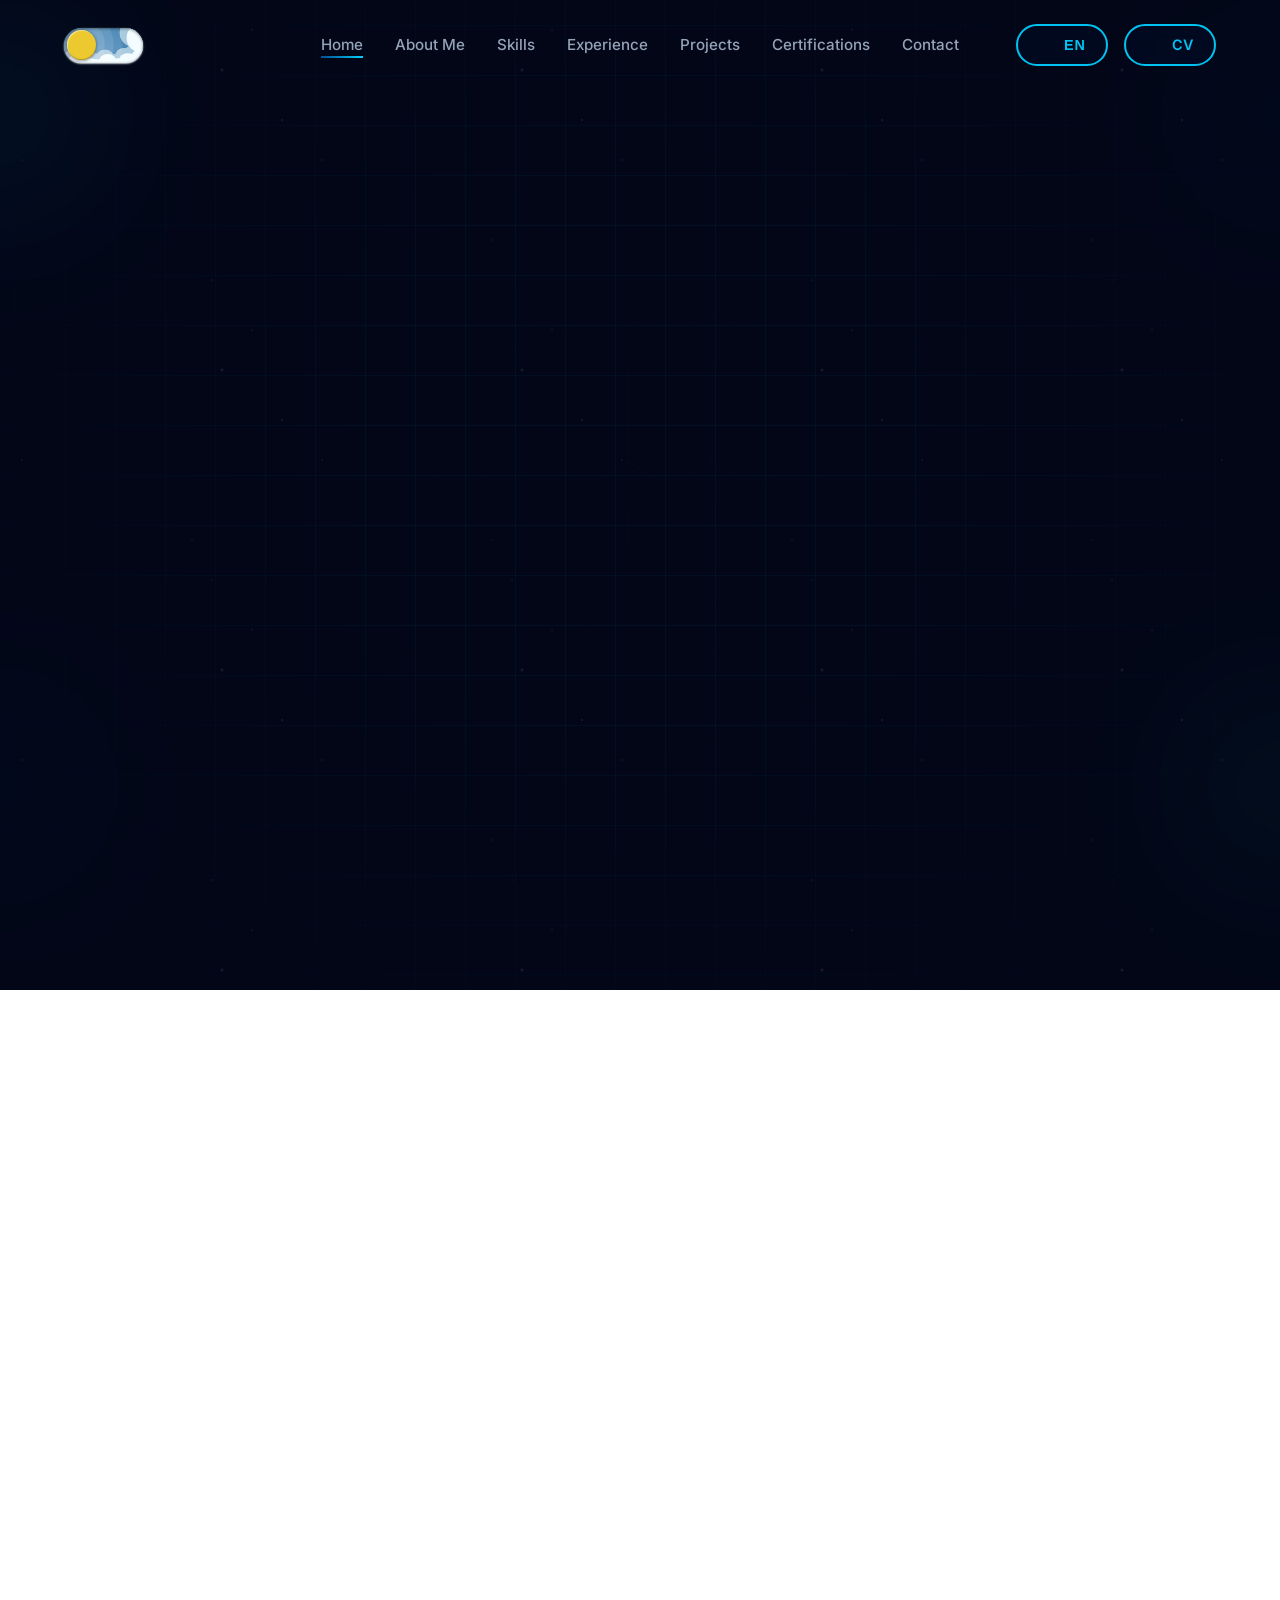
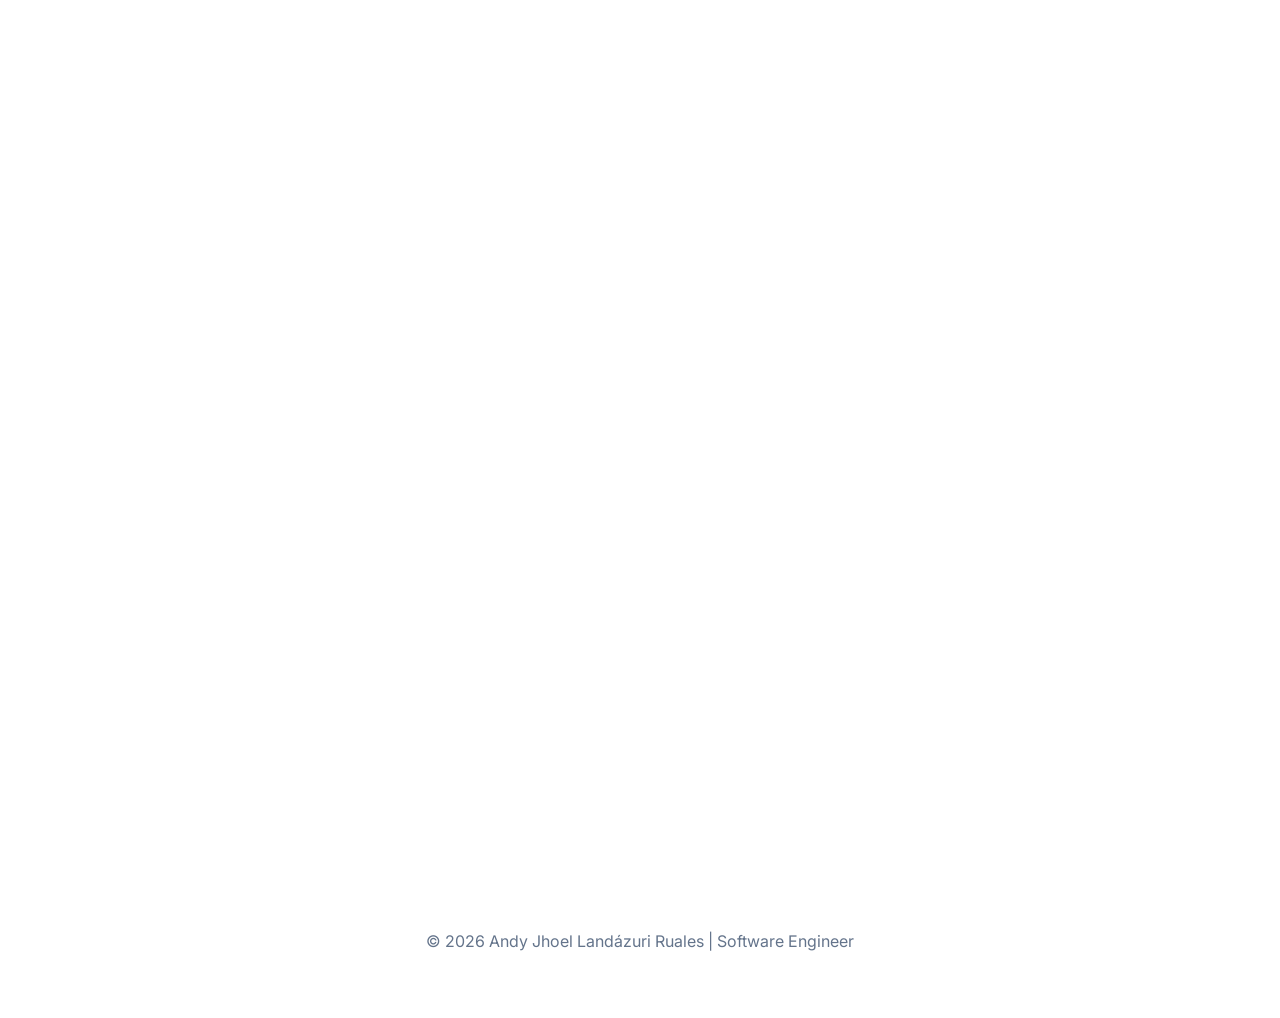
==== index.html @ 162de222 "first commit" ====
<!DOCTYPE html>
<html lang="en">

<head>
    <meta charset="UTF-8">
    <meta name="viewport" content="width=device-width, initial-scale=1.0">
    <title>Perfil Profesional | Portafolio Premium</title>
    <!-- Google Fonts -->
    <link rel="preconnect" href="https://fonts.googleapis.com">
    <link rel="preconnect" href="https://fonts.gstatic.com" crossorigin>
    <link rel="preconnect" href="https://unpkg.com">
    <link rel="dns-prefetch" href="https://unpkg.com">
    <link rel="preconnect" href="https://cdn.jsdelivr.net">
    <link rel="dns-prefetch" href="https://cdn.jsdelivr.net">
    <link
        href="https://fonts.googleapis.com/css2?family=Inter:wght@300;400;500;600;700&family=Outfit:wght@600;700;800&display=swap"
        rel="stylesheet">
    <!-- Lucide Icons -->
    <script src="https://unpkg.com/lucide@latest"></script>
    <script src="https://unpkg.com/@lottiefiles/dotlottie-wc@0.9.10/dist/dotlottie-wc.js" type="module"></script>
    <!-- Custom CSS -->
    <link rel="stylesheet" href="style.css">
    <!-- Swiper.js CSS -->
    <link rel="stylesheet" href="https://cdn.jsdelivr.net/npm/swiper@11/swiper-bundle.min.css" />
    <!-- Theme Guard: Apply theme immediately to prevent flashing -->
    <script>
        (function () {
            const savedTheme = localStorage.getItem('theme') || 'dark';
            document.documentElement.setAttribute('data-theme', savedTheme);
        })();
    </script>
</head>

<body>
    <!-- Animated Mesh Background -->
    <div class="bg-aurora">
        <div class="bg-grid"></div>
        <div id="particles-container"></div>
        <div class="aurora-blob blob-1"></div>
        <div class="aurora-blob blob-2"></div>
        <div class="aurora-blob blob-3"></div>
        <div class="aurora-blob blob-4"></div>
        <!-- Elite Cinematic Layers -->
        <div class="starfield"></div>
        <div class="wireframe-container"></div>
        <div class="scanlines"></div>
        <!-- Neo-Cyber HUD Layers -->
        <div id="binary-rain"></div>
        <div id="pulse-rings"></div>
        <div class="hex-grid"></div>
        <div id="circuit-container"></div>
    </div>

    <!-- Back to Top Button -->
    <button id="back-to-top" class="back-to-top" aria-label="Volver arriba">
        <i data-lucide="chevron-up"></i>
    </button>

    <!-- Header & Navigation -->
    <header id="header">
        <div class="container">
            <nav>
                <div class="theme-switch-wrapper">
                    <label class="theme-switch">
                        <input class="theme-switch__checkbox" id="theme-toggle" type="checkbox" />
                        <div class="theme-switch__container">
                            <div class="theme-switch__clouds"></div>
                            <div class="theme-switch__stars-container">
                                <svg fill="none" viewBox="0 0 144 55" xmlns="http://www.w3.org/2000/svg">
                                    <path fill="currentColor"
                                        d="M135.831 3.00688C135.055 3.85027 134.111 4.29946 133 4.35447C134.111 4.40947 135.055 4.85867 135.831 5.71123C136.607 6.55462 136.996 7.56303 136.996 8.72727C136.996 7.95722 137.172 7.25134 137.525 6.59129C137.886 5.93124 138.372 5.39954 138.98 5.00535C139.598 4.60199 140.268 4.39114 141 4.35447C139.88 4.2903 138.936 3.85027 138.16 3.00688C137.384 2.16348 136.996 1.16425 136.996 0C136.996 1.16425 136.607 2.16348 135.831 3.00688ZM31 23.3545C32.1114 23.2995 33.0551 22.8503 33.8313 22.0069C34.6075 21.1635 34.9956 20.1642 34.9956 19C34.9956 20.1642 35.3837 21.1635 36.1599 22.0069C36.9361 22.8503 37.8798 23.2903 39 23.3545C38.2679 23.3911 37.5976 23.602 36.9802 24.0053C36.3716 24.3995 35.8864 24.9312 35.5248 25.5913C35.172 26.2513 34.9956 26.9572 34.9956 27.7273C34.9956 26.563 34.6075 25.5546 33.8313 24.7112C33.0551 23.8587 32.1114 23.4095 31 23.3545ZM0 36.3545C1.11136 36.2995 2.05513 35.8503 2.83131 35.0069C3.6075 34.1635 3.99559 33.1642 3.99559 32C3.99559 33.1642 4.38368 34.1635 5.15987 35.0069C5.93605 35.8503 6.87982 36.2903 8 36.3545C7.26792 36.3911 6.59757 36.602 5.98015 37.0053C5.37155 37.3995 4.88644 37.9312 4.52481 38.5913C4.172 39.2513 3.99559 39.9572 3.99559 40.7273C3.99559 39.563 3.6075 38.5546 2.83131 37.7112C2.05513 36.8587 1.11136 36.4095 0 36.3545ZM56.8313 24.0069C56.0551 24.8503 55.1114 25.2995 54 25.3545C55.1114 25.4095 56.0551 25.8587 56.8313 26.7112C57.6075 27.5546 57.9956 28.563 57.9956 29.7273C57.9956 28.9572 58.172 28.2513 58.5248 27.5913C58.8864 26.9312 59.3716 26.3995 59.9802 26.0053C60.5976 25.602 61.2679 25.3911 62 25.3545C60.8798 25.2903 59.9361 24.8503 59.1599 24.0069C58.3837 23.1635 57.9956 22.1642 57.9956 21C57.9956 22.1642 57.6075 23.1635 56.8313 24.0069ZM81 25.3545C82.1114 25.2995 83.0551 24.8503 83.8313 24.0069C84.6075 23.1635 84.9956 22.1642 84.9956 21C84.9956 22.1642 85.3837 23.1635 86.1599 24.0069C86.9361 24.8503 87.8798 25.2903 89 25.3545C88.2679 25.3911 87.5976 25.602 86.9802 26.0053C86.3716 26.3995 85.8864 26.9312 85.5248 27.5913C85.172 28.2513 84.9956 28.9572 84.9956 29.7273C84.9956 28.563 84.6075 27.5546 83.8313 26.7112C83.0551 25.8587 82.1114 25.4095 81 25.3545ZM136 36.3545C137.111 36.2995 138.055 35.8503 138.831 35.0069C139.607 34.1635 139.996 33.1642 139.996 32C139.996 33.1642 140.384 34.1635 141.16 35.0069C141.936 35.8503 142.88 36.2903 144 36.3545C143.268 36.3911 142.598 36.602 141.98 37.0053C141.372 37.3995 140.886 37.9312 140.525 38.5913C140.172 39.2513 139.996 39.9572 139.996 40.7273C139.996 39.563 139.607 38.5546 138.831 37.7112C138.055 36.8587 137.111 36.4095 136 36.3545ZM101.831 49.0069C101.055 49.8503 100.111 50.2995 99 50.3545C100.111 50.4095 101.055 50.8587 101.831 51.7112C102.607 52.5546 102.996 53.563 102.996 54.7273C102.996 53.9572 103.172 53.2513 103.525 52.5913C103.886 51.9312 104.372 51.3995 104.98 51.0053C105.598 50.602 106.268 50.3911 107 50.3545C105.88 50.2903 104.936 49.8503 104.16 49.0069C103.384 48.1635 102.996 47.1642 102.996 46C102.996 47.1642 102.607 48.1635 101.831 49.0069Z"
                                        clip-rule="evenodd" fill-rule="evenodd"></path>
                                </svg>
                            </div>
                            <div class="theme-switch__circle-container">
                                <div class="theme-switch__sun-moon-container">
                                    <div class="theme-switch__moon">
                                        <div class="theme-switch__spot"></div>
                                        <div class="theme-switch__spot"></div>
                                        <div class="theme-switch__spot"></div>
                                    </div>
                                </div>
                            </div>
                            <div class="theme-switch__shooting-star"></div>
                            <div class="theme-switch__shooting-star-2"></div>
                            <div class="theme-switch__meteor"></div>
                            <div class="theme-switch__stars-cluster">
                                <div class="star"></div>
                                <div class="star"></div>
                                <div class="star"></div>
                                <div class="star"></div>
                                <div class="star"></div>
                            </div>
                            <div class="theme-switch__aurora"></div>
                            <div class="theme-switch__comets">
                                <div class="comet"></div>
                                <div class="comet"></div>
                            </div>
                        </div>
                    </label>
                </div>
                <button class="mobile-nav-toggle" aria-controls="nav-links" aria-expanded="false">
                    <i data-lucide="menu" class="menu-icon"></i>
                    <i data-lucide="x" class="close-icon"></i>
                </button>
                <div class="nav-menu-wrapper" id="nav-menu-wrapper">
                    <ul class="nav-links" id="nav-links">
                        <li><a href="#hero" data-i18n="nav_home">Home</a></li>
                        <li><a href="#about" data-i18n="nav_about">About Me</a></li>
                        <li><a href="#skills" data-i18n="nav_skills">Skills</a></li>
                        <li><a href="#experience" data-i18n="nav_experience">Experience</a></li>
                        <li><a href="#projects" data-i18n="nav_projects">Projects</a></li>
                        <li><a href="#certifications" data-i18n="nav_certifications">Certifications</a></li>
                        <li><a href="#contact" data-i18n="nav_contact">Contact</a></li>
                    </ul>
                    <div class="nav-cv-wrapper">
                        <!-- Language Toggle Button -->
                        <button id="lang-toggle" class="nav-btn-pill lang-btn">
                            <i data-lucide="globe"></i>
                            <span id="lang-text">EN</span>
                        </button>
                        <!-- CV Download Button -->
                        <a href="assets/CV.pdf" target="_blank" rel="noopener noreferrer"
                            download="CV_Andy_Landazuri.pdf" class="nav-btn-pill">
                            <i data-lucide="download"></i>
                            <span>CV</span>
                        </a>
                    </div>
                </div>
            </nav>
        </div>
    </header>

    <main>
        <!-- Hero Section -->
        <!-- ============================================== -->
        <!--                  HERO SECTION                  -->
        <!-- ============================================== -->
        <section id="hero" class="hero anim-section anim-fade-up">
            <div class="container hero-grid">
                <div class="hero-content">
                    <h1 class="hero-title reveal" data-i18n="hero_title">
                        Welcome to<br>my <span class="accent-text">Portfolio</span><br>Website
                    </h1>
                    <p class="hero-tagline reveal">
                        <span id="typewriter"></span><span class="cursor">|</span>
                    </p>
                    <p class="hero-description reveal" data-i18n="hero_description">
                        I design and implement technological solutions aimed at optimizing processes, analyzing
                        information, and supporting decision-making.
                    </p>
                    <div class="hero-actions reveal">
                        <a href="#projects" class="btn btn-primary" id="hero-projects-btn">
                            <i data-lucide="layers" style="width: 18px; margin-right: 8px;"></i>
                            <span data-i18n="hero_btn_projects">View Projects</span>
                        </a>
                        <a href="#contact" class="btn btn-outline" id="hero-contact-btn">
                            <i data-lucide="mail" style="width: 18px; margin-right: 8px;"></i>
                            <span data-i18n="hero_btn_contact">Contact Me</span>
                        </a>
                    </div>
                </div>

                <div class="hero-visual reveal">
                    <div class="visual-container">
                        <dotlottie-wc src="https://lottie.host/226311b9-dd5b-45ab-8701-5556a2938c04/dHWI9VlFxq.json"
                            background="transparent" speed="1" loop autoplay
                            class="hero-visual-dotlottie"></dotlottie-wc>
                    </div>
                </div>
            </div>
        </section>

        <!-- About Section -->
        <!-- ============================================== -->
        <!--                 ABOUT SECTION                  -->
        <!-- ============================================== -->
        <section id="about" class="section reveal anim-section anim-fade-up">
            <div class="container">
                <div class="section-header-centered reveal">
                    <h2 class="section-title" data-i18n="about_title">About Me</h2>
                    <p class="section-subtitle" data-i18n="about_subtitle">Transforming data into strategic solutions
                    </p>
                </div>

                <div class="about-main-grid">
                    <h3 class="bio-greeting reveal anim-section anim-fade-up">
                        <span class="accent-text" data-i18n="about_greeting_prefix"
                            style="color: var(--accent-primary); display: block; font-size: 0.85em; margin-bottom: 0.3rem;">Hello,
                            I'm</span>
                        <span style="color: var(--text-primary); display: block;">Andy Jhoel Landázuri Ruales</span>
                    </h3>

                    <div class="about-bio anim-slide-left">
                        <div class="bio-body">
                            <p data-i18n="about_bio_1">Software Engineer specialized in developing robust applications
                                and designing data
                                intelligence solutions that optimize strategic decision-making.
                            </p>
                            <p data-i18n="about_bio_2">I am passionate about transforming complex datasets into clear
                                visualizations and
                                functional tools that generate real value.</p>
                            <div class="about-btns">
                                <a href="#skills" class="btn btn-outline btn-sm" data-i18n="about_btn_skills">View
                                    Skills <i data-lucide="code"></i></a>
                            </div>
                        </div>
                    </div>
                    <div class="about-photo anim-slide-right">
                        <div class="photo-container">
                            <div class="photo-aura"></div>
                            <div class="photo-circle">
                                <div class="profile-image-bg"></div>
                            </div>
                        </div>
                    </div>
                </div>

                <div class="about-stats-horizontal">
                    <a href="#projects" class="stat-link-h">
                        <div class="stat-card-h anim-fade-up">
                            <div class="stat-icon-h"><i data-lucide="folder-check"></i></div>
                            <div class="stat-info-h">
                                <span class="stat-number-h">8+</span>
                                <span class="stat-label-h" data-i18n="stat_projects_label">Developed Projects</span>
                                <p class="stat-desc-h" data-i18n="stat_projects_desc">Successful deliveries</p>
                            </div>
                        </div>
                    </a>
                    <a href="#certifications" class="stat-link-h">
                        <div class="stat-card-h anim-fade-up">
                            <div class="stat-icon-h"><i data-lucide="award"></i></div>
                            <div class="stat-info-h">
                                <span class="stat-number-h">12+</span>
                                <span class="stat-label-h" data-i18n="stat_certs_label">Certifications</span>
                                <p class="stat-desc-h" data-i18n="stat_certs_desc">Internationally validated</p>
                            </div>
                        </div>
                    </a>
                    <a href="#experience" class="stat-link-h">
                        <div class="stat-card-h anim-fade-up">
                            <div class="stat-icon-h"><i data-lucide="calendar"></i></div>
                            <div class="stat-info-h">
                                <span class="stat-number-h">1+</span>
                                <span class="stat-label-h" data-i18n="stat_exp_label">Years Experience</span>
                                <p class="stat-desc-h" data-i18n="stat_exp_desc">Professional growth</p>
                            </div>
                        </div>
                    </a>
                </div>
            </div>
        </section>

        <!-- Skills Section -->
        <!-- ============================================== -->
        <!--                 SKILLS SECTION                 -->
        <!-- ============================================== -->
        <section id="skills" class="section reveal anim-section anim-fade-up">
            <div class="container">
                <div class="skills-header">
                    <h2 class="section-title" data-i18n="skills_title">Skills Details</h2>
                </div>

                <!-- Filters -->
                <div class="skills-filters">
                    <button class="filter-btn active" data-filter="all" data-i18n="filter_all">All</button>
                    <button class="filter-btn" data-filter="frontend" data-i18n="filter_frontend">Frontend</button>
                    <button class="filter-btn" data-filter="backend" data-i18n="filter_backend">Backend</button>
                    <button class="filter-btn" data-filter="tools" data-i18n="filter_tools">Tools & Tech</button>
                </div>

                <!-- Skills Grid -->
                <!-- Skills Grid -->
                <div class="skills-container">
                    <!-- FRONTEND (most used first) -->
                    <!-- 1. HTML5 -->
                    <div class="skill-card anim-section anim-fade-up" data-category="frontend">
                        <div class="skill-icon"><img loading="lazy" decoding="async" src="https://cdn.jsdelivr.net/gh/devicons/devicon/icons/html5/html5-original.svg" alt="HTML5"></div>
                        <div class="skill-info"><h4>HTML5</h4><span>Frontend</span></div>
                    </div>
                    <!-- 2. CSS3 -->
                    <div class="skill-card anim-section anim-fade-up" data-category="frontend">
                        <div class="skill-icon"><img loading="lazy" decoding="async" src="https://cdn.jsdelivr.net/gh/devicons/devicon/icons/css3/css3-original.svg" alt="CSS3"></div>
                        <div class="skill-info"><h4>CSS3</h4><span>Frontend</span></div>
                    </div>
                    <!-- 3. JavaScript -->
                    <div class="skill-card anim-section anim-fade-up" data-category="frontend">
                        <div class="skill-icon"><img loading="lazy" decoding="async" src="https://cdn.jsdelivr.net/gh/devicons/devicon/icons/javascript/javascript-original.svg" alt="JavaScript"></div>
                        <div class="skill-info"><h4>JavaScript</h4><span>Frontend</span></div>
                    </div>
                    <!-- 4. React -->
                    <div class="skill-card anim-section anim-fade-up" data-category="frontend">
                        <div class="skill-icon"><img loading="lazy" decoding="async" src="https://cdn.jsdelivr.net/gh/devicons/devicon/icons/react/react-original.svg" alt="React"></div>
                        <div class="skill-info"><h4>React</h4><span>Frontend</span></div>
                    </div>
                    <!-- 5. Vue.js -->
                    <div class="skill-card anim-section anim-fade-up" data-category="frontend">
                        <div class="skill-icon"><img loading="lazy" decoding="async" src="https://cdn.jsdelivr.net/gh/devicons/devicon/icons/vuejs/vuejs-original.svg" alt="Vue.js"></div>
                        <div class="skill-info"><h4>Vue.js</h4><span>Frontend</span></div>
                    </div>
                    <!-- 6. Power BI -->
                    <div class="skill-card anim-section anim-fade-up" data-category="frontend">
                        <div class="skill-icon">
                            <svg viewBox="0 0 128 128" xmlns="http://www.w3.org/2000/svg">
                                <rect x="23" y="58" width="18" height="60" fill="#E9B23E"/>
                                <rect x="55" y="32" width="18" height="86" fill="#F2C811"/>
                                <rect x="87" y="10" width="18" height="108" fill="#F9D700"/>
                            </svg>
                        </div>
                        <div class="skill-info"><h4>Power BI</h4><span>Frontend</span></div>
                    </div>
                    <!-- 7. Flutter -->
                    <div class="skill-card anim-section anim-fade-up" data-category="frontend">
                        <div class="skill-icon"><img loading="lazy" decoding="async" src="https://cdn.jsdelivr.net/gh/devicons/devicon/icons/flutter/flutter-original.svg" alt="Flutter"></div>
                        <div class="skill-info"><h4>Flutter</h4><span>Frontend</span></div>
                    </div>
                    <!-- 8. UI/UX -->
                    <div class="skill-card anim-section anim-fade-up" data-category="frontend">
                        <div class="skill-icon"><img loading="lazy" decoding="async" src="https://cdn.jsdelivr.net/gh/devicons/devicon/icons/figma/figma-original.svg" alt="UI/UX"></div>
                        <div class="skill-info"><h4>UI/UX</h4><span>Frontend</span></div>
                    </div>

                    <!-- BACKEND (most used first) -->
                    <!-- 1. Python -->
                    <div class="skill-card anim-section anim-fade-up" data-category="backend">
                        <div class="skill-icon"><img loading="lazy" decoding="async" src="https://cdn.jsdelivr.net/gh/devicons/devicon/icons/python/python-original.svg" alt="Python"></div>
                        <div class="skill-info"><h4>Python</h4><span>Backend</span></div>
                    </div>
                    <!-- 2. .NET / ASP.NET -->
                    <div class="skill-card anim-section anim-fade-up" data-category="backend">
                        <div class="skill-icon">
                            <svg viewBox="0 0 128 128" xmlns="http://www.w3.org/2000/svg">
                                <circle cx="64" cy="64" r="64" fill="#512BD4"/>
                                <text x="64" y="80" font-family="Arial, sans-serif" font-size="44" font-weight="bold" fill="white" text-anchor="middle">.NET</text>
                            </svg>
                        </div>
                        <div class="skill-info"><h4>.NET / ASP.NET</h4><span>Backend</span></div>
                    </div>
                    <!-- 3. Node.js -->
                    <div class="skill-card anim-section anim-fade-up" data-category="backend">
                        <div class="skill-icon"><img loading="lazy" decoding="async" src="https://cdn.jsdelivr.net/gh/devicons/devicon/icons/nodejs/nodejs-original.svg" alt="Node.js"></div>
                        <div class="skill-info"><h4>Node.js</h4><span>Backend</span></div>
                    </div>
                    <!-- 4. Java -->
                    <div class="skill-card anim-section anim-fade-up" data-category="backend">
                        <div class="skill-icon"><img loading="lazy" decoding="async" src="https://cdn.jsdelivr.net/gh/devicons/devicon/icons/java/java-original.svg" alt="Java"></div>
                        <div class="skill-info"><h4>Java</h4><span>Backend</span></div>
                    </div>
                    <!-- 5. PHP -->
                    <div class="skill-card anim-section anim-fade-up" data-category="backend">
                        <div class="skill-icon"><img loading="lazy" decoding="async" src="https://cdn.jsdelivr.net/gh/devicons/devicon/icons/php/php-original.svg" alt="PHP"></div>
                        <div class="skill-info"><h4>PHP</h4><span>Backend</span></div>
                    </div>
                    <!-- 6. FastAPI -->
                    <div class="skill-card anim-section anim-fade-up" data-category="backend">
                        <div class="skill-icon"><img loading="lazy" decoding="async" src="https://cdn.jsdelivr.net/gh/devicons/devicon/icons/fastapi/fastapi-original.svg" alt="FastAPI"></div>
                        <div class="skill-info"><h4>FastAPI</h4><span>Backend</span></div>
                    </div>
                    <!-- 7. ETL -->
                    <div class="skill-card anim-section anim-fade-up" data-category="backend">
                        <div class="skill-icon">
                            <svg viewBox="0 0 128 128" xmlns="http://www.w3.org/2000/svg">
                                <path d="M30 30h30v30H30z" fill="#3b82f6" opacity=".8"/>
                                <path d="M68 68h30v30H68z" fill="#10b981" opacity=".8"/>
                                <path d="M45 45l38 38" stroke="#f59e0b" stroke-width="6" stroke-linecap="round"/>
                                <path d="M83 45l5 38-38-5" fill="none" stroke="#f59e0b" stroke-width="6" stroke-linecap="round"/>
                                <circle cx="45" cy="45" r="8" fill="#ef4444"/>
                                <circle cx="83" cy="83" r="8" fill="#8b5cf6"/>
                            </svg>
                        </div>
                        <div class="skill-info"><h4>ETL</h4><span>Backend</span></div>
                    </div>
                    <!-- 8. DAX -->
                    <div class="skill-card anim-section anim-fade-up" data-category="backend">
                        <div class="skill-icon">
                            <svg viewBox="0 0 128 128" xmlns="http://www.w3.org/2000/svg">
                                <rect width="128" height="128" rx="18" fill="#F2C811"/>
                                <text x="50%" y="54%" dominant-baseline="middle" text-anchor="middle" font-family="Arial Black, sans-serif" font-size="42" font-weight="900" fill="#1E1E1E">DAX</text>
                            </svg>
                        </div>
                        <div class="skill-info"><h4>DAX</h4><span>Backend</span></div>
                    </div>

                    <!-- TOOLS & TECH (most used first) -->
                    <!-- 1. Git -->
                    <div class="skill-card anim-section anim-fade-up" data-category="tools">
                        <div class="skill-icon"><img loading="lazy" decoding="async" src="https://cdn.jsdelivr.net/gh/devicons/devicon/icons/git/git-original.svg" alt="Git"></div>
                        <div class="skill-info"><h4>Git</h4><span>Tools &amp; Tech</span></div>
                    </div>
                    <!-- 2. GitHub -->
                    <div class="skill-card anim-section anim-fade-up" data-category="tools">
                        <div class="skill-icon"><img loading="lazy" decoding="async" src="https://cdn.jsdelivr.net/gh/devicons/devicon/icons/github/github-original.svg" alt="GitHub" style="filter: invert(1);"></div>
                        <div class="skill-info"><h4>GitHub</h4><span>Tools &amp; Tech</span></div>
                    </div>
                    <!-- 3. PostgreSQL -->
                    <div class="skill-card anim-section anim-fade-up" data-category="tools">
                        <div class="skill-icon"><img loading="lazy" decoding="async" src="https://cdn.jsdelivr.net/gh/devicons/devicon/icons/postgresql/postgresql-original.svg" alt="PostgreSQL"></div>
                        <div class="skill-info"><h4>PostgreSQL</h4><span>Tools &amp; Tech</span></div>
                    </div>
                    <!-- 4. MySQL -->
                    <div class="skill-card anim-section anim-fade-up" data-category="tools">
                        <div class="skill-icon"><img loading="lazy" decoding="async" src="https://cdn.jsdelivr.net/gh/devicons/devicon/icons/mysql/mysql-original.svg" alt="MySQL"></div>
                        <div class="skill-info"><h4>MySQL</h4><span>Tools &amp; Tech</span></div>
                    </div>
                    <!-- 5. VS Code -->
                    <div class="skill-card anim-section anim-fade-up" data-category="tools">
                        <div class="skill-icon"><img loading="lazy" decoding="async" src="https://cdn.jsdelivr.net/gh/devicons/devicon/icons/vscode/vscode-original.svg" alt="VS Code"></div>
                        <div class="skill-info"><h4>VS Code</h4><span>Tools &amp; Tech</span></div>
                    </div>
                    <!-- 6. Postman -->
                    <div class="skill-card anim-section anim-fade-up" data-category="tools">
                        <div class="skill-icon"><img loading="lazy" decoding="async" src="https://www.vectorlogo.zone/logos/getpostman/getpostman-icon.svg" alt="Postman"></div>
                        <div class="skill-info"><h4>Postman</h4><span>Tools &amp; Tech</span></div>
                    </div>
                    <!-- 7. Firebase -->
                    <div class="skill-card anim-section anim-fade-up" data-category="tools">
                        <div class="skill-icon"><img loading="lazy" decoding="async" src="https://cdn.jsdelivr.net/gh/devicons/devicon/icons/firebase/firebase-plain.svg" alt="Firebase"></div>
                        <div class="skill-info"><h4>Firebase</h4><span>Tools &amp; Tech</span></div>
                    </div>
                    <!-- 8. Oracle DB -->
                    <div class="skill-card anim-section anim-fade-up" data-category="tools">
                        <div class="skill-icon"><img loading="lazy" decoding="async" src="https://cdn.jsdelivr.net/gh/devicons/devicon/icons/oracle/oracle-original.svg" alt="Oracle Database"></div>
                        <div class="skill-info"><h4>Oracle DB</h4><span>Tools &amp; Tech</span></div>
                    </div>
                    <!-- 9. AWS -->
                    <div class="skill-card anim-section anim-fade-up" data-category="tools">
                        <div class="skill-icon"><img loading="lazy" decoding="async" src="https://cdn.jsdelivr.net/gh/devicons/devicon/icons/amazonwebservices/amazonwebservices-original-wordmark.svg" alt="AWS" style="filter: invert(1);"></div>
                        <div class="skill-info"><h4>AWS</h4><span>Tools &amp; Tech</span></div>
                    </div>
                    <!-- 10. Azure -->
                    <div class="skill-card anim-section anim-fade-up" data-category="tools">
                        <div class="skill-icon"><img loading="lazy" decoding="async" src="https://cdn.jsdelivr.net/gh/devicons/devicon/icons/azure/azure-original.svg" alt="Azure"></div>
                        <div class="skill-info"><h4>Azure</h4><span>Tools &amp; Tech</span></div>
                    </div>
                    <!-- 11. Figma -->
                    <div class="skill-card anim-section anim-fade-up" data-category="tools">
                        <div class="skill-icon"><img loading="lazy" decoding="async" src="https://cdn.jsdelivr.net/gh/devicons/devicon/icons/figma/figma-original.svg" alt="Figma"></div>
                        <div class="skill-info"><h4>Figma</h4><span>Tools &amp; Tech</span></div>
                    </div>
                    <!-- 12. Android Studio -->
                    <div class="skill-card anim-section anim-fade-up" data-category="tools">
                        <div class="skill-icon"><img loading="lazy" decoding="async" src="https://cdn.jsdelivr.net/gh/devicons/devicon/icons/androidstudio/androidstudio-original.svg" alt="Android Studio"></div>
                        <div class="skill-info"><h4>Android Studio</h4><span>Tools &amp; Tech</span></div>
                    </div>
                    <!-- 13. Linux -->
                    <div class="skill-card anim-section anim-fade-up" data-category="tools">
                        <div class="skill-icon"><img loading="lazy" decoding="async" src="https://cdn.jsdelivr.net/gh/devicons/devicon/icons/linux/linux-original.svg" alt="Linux"></div>
                        <div class="skill-info"><h4>Linux</h4><span>Tools &amp; Tech</span></div>
                    </div>
                    <!-- 14. SharePoint -->
                    <div class="skill-card anim-section anim-fade-up" data-category="tools">
                        <div class="skill-icon">
                            <svg viewBox="0 0 24 24" xmlns="http://www.w3.org/2000/svg">
                                <path d="M11.5 14L2 15.5L3.5 2L11.5 0.5V14Z" fill="#0072C6"/>
                                <path d="M11.5 14L21 15.5L19.5 2L11.5 0.5V14Z" fill="#00A1F1"/>
                                <path d="M11.5 14L2 23.5L3.5 14H11.5V23.5Z" fill="#004C87"/>
                                <path d="M11.5 14L21 23.5L19.5 14H11.5V23.5Z" fill="#0072C6"/>
                            </svg>
                        </div>
                        <div class="skill-info"><h4>SharePoint</h4><span>Tools &amp; Tech</span></div>
                    </div>
                    <!-- 15. SPSS -->
                    <div class="skill-card anim-section anim-fade-up" data-category="tools">
                        <div class="skill-icon">
                            <svg viewBox="0 0 128 128" xmlns="http://www.w3.org/2000/svg">
                                <rect width="128" height="128" rx="18" fill="#054ADA"/>
                                <rect x="18" y="72" width="16" height="36" rx="3" fill="#FFFFFF"/>
                                <rect x="42" y="52" width="16" height="56" rx="3" fill="#FFFFFF"/>
                                <rect x="66" y="32" width="16" height="76" rx="3" fill="#FFFFFF"/>
                                <rect x="90" y="44" width="16" height="64" rx="3" fill="#FFFFFF"/>
                                <polyline points="26,68 50,48 74,28 98,40" fill="none" stroke="#6BDDFF" stroke-width="5" stroke-linecap="round" stroke-linejoin="round"/>
                            </svg>
                        </div>
                        <div class="skill-info"><h4>SPSS</h4><span>Tools &amp; Tech</span></div>
                    </div>
                    <!-- 16. MAXQDA -->
                    <div class="skill-card anim-section anim-fade-up" data-category="tools">
                        <div class="skill-icon">
                            <svg viewBox="0 0 128 128" xmlns="http://www.w3.org/2000/svg">
                                <rect width="128" height="128" rx="18" fill="#1A1A2E"/>
                                <rect x="10" y="10" width="26" height="54" rx="4" fill="#E63946"/>
                                <rect x="40" y="10" width="26" height="54" rx="4" fill="#F4A261"/>
                                <rect x="70" y="10" width="26" height="54" rx="4" fill="#2A9D8F"/>
                                <rect x="10" y="68" width="86" height="26" rx="4" fill="#457B9D"/>
                                <rect x="100" y="10" width="18" height="84" rx="4" fill="#6A4C93"/>
                            </svg>
                        </div>
                        <div class="skill-info"><h4>MAXQDA</h4><span>Tools &amp; Tech</span></div>
                    </div>
                </div>
                </div>

                <div class="skills-load-more anim-section anim-fade-up">
                    <button id="load-more-skills" class="btn btn-outline" style="padding: 0.8rem 2rem; display: flex; align-items: center; gap: 0.6rem; font-weight: 600;">
                        <span id="load-more-skills-text" data-i18n="show_more">Show More</span>
                        <i data-lucide="chevron-down" id="load-more-skills-icon" style="transition: transform 0.3s ease;"></i>
                    </button>
                </div>
            </div>
        </section>

        <!-- Experience/Trajectory -->
        <!-- ============================================== -->
        <!--              EXPERIENCE SECTION                -->
        <!-- ============================================== -->
        <section id="experience" class="section reveal anim-section anim-fade-up">
            <div class="container">
                <h2 class="section-title" data-i18n="experience_title">Professional Experience</h2>
                <div class="timeline">
                    <!-- BI Project -->
                    <div class="timeline-item">
                        <div class="timeline-dot"></div>
                        <span class="timeline-date" data-i18n="exp_airmax_date">June 2024 - March 2025</span>
                        <div class="timeline-content">
                            <h3 data-i18n="exp_airmax_title">Business Intelligence Project</h3>
                            <span class="role" data-i18n="exp_airmax_role">AIRMAXTELECOM S.A. â€” Degree Project</span>
                            <p data-i18n="exp_airmax_desc">Design and implementation of a Business Intelligence solution
                                for ticket management system analysis, improving operational decision-making.</p>
                            <ul class="timeline-details">
                                <li data-i18n="exp_airmax_item1">Management process analysis using process diagrams.
                                </li>
                                <li data-i18n="exp_airmax_item2">Development of ETL processes for data extraction,
                                    cleaning, and transformation.</li>
                                <li data-i18n="exp_airmax_item3">Definition and calculation of KPIs for technical
                                    support analysis.</li>
                                <li data-i18n="exp_airmax_item4">Interactive dashboard design and evaluation through the
                                    UTAUT model.</li>
                            </ul>
                        </div>
                    </div>

                    <!-- Internships -->
                    <div class="timeline-item">
                        <div class="timeline-dot"></div>
                        <span class="timeline-date" data-i18n="exp_flores_date">November 2023 - December 2023</span>
                        <div class="timeline-content">
                            <h3 data-i18n="exp_flores_title">Internships â€” Commercial Area</h3>
                            <span class="role" data-i18n="exp_flores_role">Importadora Automotriz Flores</span>
                            <p data-i18n="exp_flores_desc">Support in administrative processes and information
                                management within the company's
                                commercial area.</p>
                            <ul class="timeline-details">
                                <li data-i18n="exp_flores_item1">Customer service and advisory during the sales process.
                                </li>
                                <li data-i18n="exp_flores_item2">Control and organization of automotive product
                                    inventory.</li>
                                <li data-i18n="exp_flores_item3">Merchandise registration and verification in the
                                    inventory system.</li>
                                <li data-i18n="exp_flores_item4">Support in sales tracking and administrative processes.
                                </li>
                            </ul>
                        </div>
                    </div>

                    <!-- Pre-professional Internships -->
                    <div class="timeline-item">
                        <div class="timeline-dot"></div>
                        <span class="timeline-date" data-i18n="exp_utn_date">March 2024 - May 2024</span>
                        <div class="timeline-content">
                            <h3 data-i18n="exp_utn_title">Pre-professional Internships</h3>
                            <span class="role" data-i18n="exp_utn_role">Technical Department - FICA UTN</span>
                            <p data-i18n="exp_utn_desc">Support and maintenance of institutional technological
                                infrastructure and academic
                                platforms.</p>
                            <ul class="timeline-details">
                                <li data-i18n="exp_utn_item1">Monitoring and diagnosis of Hikvision video surveillance
                                    (CCTV).</li>
                                <li data-i18n="exp_utn_item2">LAN network support and connectivity verification.</li>
                                <li data-i18n="exp_utn_item3">Management and update of the teaching module in Moodle.
                                </li>
                                <li data-i18n="exp_utn_item4">Error correction in management systems using Python.</li>
                                <li data-i18n="exp_utn_item5">Development of SQL queries for institutional databases.
                                </li>
                            </ul>
                        </div>
                    </div>

                    <!-- Community Outreach -->
                    <div class="timeline-item">
                        <div class="timeline-dot"></div>
                        <span class="timeline-date" data-i18n="exp_eppa_date">October 2023 - December 2023</span>
                        <div class="timeline-content">
                            <h3 data-i18n="exp_eppa_title">Community Outreach</h3>
                            <span class="role" data-i18n="exp_eppa_role">EPPA-AA â€” Social Service</span>
                            <p data-i18n="exp_eppa_desc">Support in digitalization processes and organization of
                                institutional information to
                                strengthen data management.</p>
                            <ul class="timeline-details">
                                <li data-i18n="exp_eppa_item1">Organization and digitalization for digital storage and
                                    consultation.</li>
                                <li data-i18n="exp_eppa_item2">Management and update of institutional databases.</li>
                                <li data-i18n="exp_eppa_item3">Support in control and structuring of digital records.
                                </li>
                                <li data-i18n="exp_eppa_item4">Delivering a talk on digital transformation and strategic
                                    use of technologies.</li>
                            </ul>
                        </div>
                    </div>
                </div>
            </div>
        </section>

        <!-- Projects Section -->
        <!-- ============================================== -->
        <!--                PROJECTS SECTION                -->
        <!-- ============================================== -->
        <section id="projects" class="section reveal anim-section anim-fade-up">
            <div class="container">
                <h2 class="section-title" style="text-align: center; margin-bottom: 3rem;" data-i18n="projects_title">
                    Selected Projects</h2>

                <div class="projects-minimal-grid">
                    <!-- Project 1 -->
                    <div class="minimal-project-card emerald-theme">
                        <div class="card-accent-dot"></div>
                        <h3 class="min-project-title" data-i18n="proj_1_title">AI Business Intelligence System</h3>
                        <p class="min-project-desc" data-i18n="proj_1_desc">Business Intelligence platform focused on
                            analyzing support tickets
                            to improve operational efficiency and data-driven decision-making through interactive
                            dashboards.</p>
                        <div class="min-project-tech">
                            <span>Power BI</span>
                            <span>Data Analytics</span>
                            <span>Business Intelligence</span>
                        </div>
                        <a href="project-detail.html?id=ai-bi-system" class="min-project-link">
                            <span data-i18n="proj_view">View Project</span>
                            <i data-lucide="arrow-right"></i>
                        </a>
                    </div>

                    <!-- Project 2 -->
                    <div class="minimal-project-card purple-theme">
                        <div class="card-accent-dot"></div>
                        <h3 class="min-project-title" data-i18n="proj_2_title">BioWaterSTEAM Frontend</h3>
                        <p class="min-project-desc" data-i18n="proj_2_desc">Real-time web interface for monitoring water
                            quality using IoT
                            sensors, enabling fast and intuitive visualization of pH, TDS, and temperature data.</p>
                        <div class="min-project-tech">
                            <span>IoT</span>
                            <span>Real-Time Data</span>
                            <span>Web Dashboard</span>
                        </div>
                        <a href="project-detail.html?id=web-system" class="min-project-link">
                            <span data-i18n="proj_view">View Project</span>
                            <i data-lucide="arrow-right"></i>
                        </a>
                    </div>

                    <!-- Project 3: BioWaterSTEAM API -->
                    <div class="minimal-project-card rose-theme">
                        <div class="card-accent-dot"></div>
                        <h3 class="min-project-title" data-i18n="proj_3_title">BioWaterSTEAM API</h3>
                        <p class="min-project-desc" data-i18n="proj_3_desc">Backend system for real-time water quality
                            monitoring, enabling data
                            collection and integration from IoT devices.</p>
                        <div class="min-project-tech">
                            <span>Node.js</span>
                            <span>REST API</span>
                            <span>Firebase</span>
                        </div>
                        <a href="project-detail.html?id=biowater-api" class="min-project-link">
                            <span data-i18n="proj_view">View Project</span>
                            <i data-lucide="arrow-right"></i>
                        </a>
                    </div>

                    <!-- Project 4: Management Dashboard Module -->
                    <div class="minimal-project-card teal-theme" data-project="management-dashboard">
                        <div class="card-accent-dot"></div>
                        <h3 class="min-project-title" data-i18n="proj_4_title">Management Dashboard Module</h3>
                        <p class="min-project-desc" data-i18n="proj_4_desc">Enterprise management module that integrates
                            external billing data
                            to provide financial insights and decision-making support.</p>
                        <div class="min-project-tech">
                            <span>Java EE</span>
                            <span>SQL</span>
                            <span>Business Systems</span>
                        </div>
                        <a href="project-detail.html?id=management-dashboard" class="min-project-link">
                            <span data-i18n="proj_view">View Project</span>
                            <i data-lucide="arrow-right"></i>
                        </a>
                    </div>

                    <!-- Project 5: AI Football Prediction System -->
                    <div class="minimal-project-card emerald-theme" data-project="football-prediction">
                        <div class="card-accent-dot"></div>
                        <h3 class="min-project-title" data-i18n="proj_5_title">AI Football Prediction System</h3>
                        <p class="min-project-desc" data-i18n="proj_5_desc">Machine Learning system that analyzes
                            historical match data to
                            predict football results using multiple models and data-driven techniques.</p>
                        <div class="min-project-tech">
                            <span>Machine Learning</span>
                            <span>Python</span>
                            <span>Data Science</span>
                        </div>
                        <a href="project-detail.html?id=football-prediction" class="min-project-link">
                            <span data-i18n="proj_view">View Project</span>
                            <i data-lucide="arrow-right"></i>
                        </a>
                    </div>

                    <!-- Project 6: Infrastructure Monitoring Dashboard -->
                    <div class="minimal-project-card purple-theme" data-project="infra-monitoring">
                        <div class="card-accent-dot"></div>
                        <h3 class="min-project-title" data-i18n="proj_6_title">Infrastructure Monitoring Dashboard</h3>
                        <p class="min-project-desc" data-i18n="proj_6_desc">Interactive Power BI dashboard for analyzing
                            servers, clients, and
                            services, enabling real-time insights and optimized operational decision-making.</p>
                        <div class="min-project-tech">
                            <span>Power BI</span>
                            <span>Data Visualization</span>
                            <span>Analytics</span>
                        </div>
                        <a href="project-detail.html?id=infra-monitoring" class="min-project-link">
                            <span data-i18n="proj_view">View Project</span>
                            <i data-lucide="arrow-right"></i>
                        </a>
                    </div>

                    <!-- Project 7: Parking Management System -->
                    <div class="minimal-project-card hidden-project emerald-theme" data-project="parking-system">
                        <div class="card-accent-dot"></div>
                        <h3 class="min-project-title" data-i18n="proj_7_title">Parking Management System</h3>
                        <p class="min-project-desc" data-i18n="proj_7_desc">Application designed to manage parking
                            spaces and vehicle flow,
                            enabling efficient control of entries, exits, and space utilization.</p>
                        <div class="min-project-tech">
                            <span>C#</span>
                            <span>.NET</span>
                            <span>Desktop App</span>
                        </div>
                        <a href="project-detail.html?id=parking-system" class="min-project-link">
                            <span data-i18n="proj_view">View Project</span>
                            <i data-lucide="arrow-right"></i>
                        </a>
                    </div>

                    <!-- Project 8: AulaManager Academic System -->
                    <div class="minimal-project-card hidden-project rose-theme" data-project="aulamanager">
                        <div class="card-accent-dot"></div>
                        <h3 class="min-project-title" data-i18n="proj_8_title">AulaManager Academic System</h3>
                        <p class="min-project-desc" data-i18n="proj_8_desc">Basic academic management system built with
                            a multi-layer
                            architecture, integrating a REST API and MVC web application for structured data handling.
                        </p>
                        <div class="min-project-tech">
                            <span>.NET</span>
                            <span>REST API</span>
                            <span>MVC</span>
                        </div>
                        <a href="project-detail.html?id=aulamanager" class="min-project-link">
                            <span data-i18n="proj_view">View Project</span>
                            <i data-lucide="arrow-right"></i>
                        </a>
                    </div>
                </div>

                <div class="projects-actions" style="display: flex; justify-content: center; margin-top: 3.5rem;">
                    <button class="btn btn-outline" id="toggle-projects-btn"
                        style="padding: 0.8rem 2rem; display: flex; align-items: center; gap: 0.6rem; font-weight: 600;">
                        <span id="toggle-projects-text" data-i18n="show_more">Show More</span>
                        <i data-lucide="chevron-down" id="toggle-projects-icon"
                            style="transition: transform 0.3s ease;"></i>
                    </button>
                </div>
            </div>
        </section>

        <!-- Certifications Section -->
        <!-- ============================================== -->
        <!--             CERTIFICATIONS SECTION             -->
        <!-- ============================================== -->
        <section id="certifications" class="section reveal anim-section anim-fade-up">
            <div class="container">
                <h2 class="section-title" data-i18n="certs_title">Certifications & Training</h2>
                <div class="cert-carousel-wrapper">
                    <div class="swiper cert-swiper">
                        <div class="swiper-wrapper">
                            <!-- Slide 1: Power BI (Mar 2026) -->
                            <div class="swiper-slide">
                                <div class="glass-card cert-card brand-daxus">
                                    <div class="cert-header">
                                        <div class="cert-icon-wrapper">
                                            <i data-lucide="bar-chart-2" class="cert-icon"></i>
                                        </div>
                                        <span class="cert-issuer">Daxus Latam</span>
                                    </div>
                                    <h3 class="cert-title" title="Career Accelerator with Power BI + AI">Career Accelerator with Power BI + AI</h3>
                                    <p class="cert-date" data-i18n="cert_2_date">Issued: Mar 2026</p>
                                    <p class="cert-hours" data-i18n="cert_2_hours"><i data-lucide="clock"></i> Duration: 8h</p>
                                    <a href="https://utneduec-my.sharepoint.com/:b:/g/personal/ajlandazurir_utn_edu_ec/IQBdYwqSTw3-RqbEP9WqsLYiAdTrLcEXUBInc57j5arpKEE?e=buP91d"
                                        target="_blank" rel="noopener noreferrer" class="cert-btn"
                                        data-i18n="cert_view_btn">View Credential <i
                                            data-lucide="external-link"></i></a>
                                </div>
                            </div>

                            <!-- Slide 2: AENIT 2025 (May 2025) -->
                            <div class="swiper-slide">
                                <div class="glass-card cert-card brand-utn">
                                    <div class="cert-header">
                                        <div class="cert-icon-wrapper">
                                            <i data-lucide="zap" class="cert-icon"></i>
                                        </div>
                                        <span class="cert-issuer">Universidad Técnica del Norte</span>
                                    </div>
                                    <h3 class="cert-title" title="VII Congreso Internacional en Ingeniería Aplicada e Innovación AENIT 2025">VII Congreso Internacional en Ingeniería Aplicada e Innovación AENIT 2025</h3>
                                    <p class="cert-date" data-i18n="cert_11_date">Issued: May 2025</p>
                                    <p class="cert-hours" data-i18n="cert_11_hours"><i data-lucide="clock"></i> Duration: 40h</p>
                                    <a href="https://utneduec-my.sharepoint.com/:b:/g/personal/ajlandazurir_utn_edu_ec/IQCk4NQOBSzQTJjGzFeaf4NaAXAf3Wfn9gdWwD1HvGD3ct0?e=sU1VTY"
                                        target="_blank" rel="noopener noreferrer" class="cert-btn"
                                        data-i18n="cert_view_btn">View Credential <i
                                            data-lucide="external-link"></i></a>
                                </div>
                            </div>

                            <!-- Slide 3: AWS ML (Jan 2025) -->
                            <div class="swiper-slide">
                                <div class="glass-card cert-card brand-aws">
                                    <div class="cert-header">
                                        <div class="cert-icon-wrapper">
                                            <i data-lucide="brain-circuit" class="cert-icon"></i>
                                        </div>
                                        <span class="cert-issuer">AWS Academy</span>
                                    </div>
                                    <h3 class="cert-title" title="AWS Academy Graduate - Machine Learning Foundations - Training Badge">AWS Academy Graduate - Machine Learning Foundations - Training Badge</h3>
                                    <p class="cert-date" data-i18n="cert_6_date">Issued: Jan 2025</p>
                                    <p class="cert-hours" data-i18n="cert_6_hours"><i data-lucide="clock"></i> Duration: 20h</p>
                                    <a href="https://utneduec-my.sharepoint.com/:b:/g/personal/ajlandazurir_utn_edu_ec/IQC6c4o7SMYtQ7ExHKZv_PKDAd-pFf8VzsUDobPwfK_XZc4?e=CIDwl1"
                                        target="_blank" rel="noopener noreferrer" class="cert-btn"
                                        data-i18n="cert_view_btn">View Credential <i
                                            data-lucide="external-link"></i></a>
                                </div>
                            </div>

                            <!-- Slide 4: AENIT 2024 (Jul 2024) -->
                            <div class="swiper-slide">
                                <div class="glass-card cert-card brand-utn">
                                    <div class="cert-header">
                                        <div class="cert-icon-wrapper">
                                            <i data-lucide="settings" class="cert-icon"></i>
                                        </div>
                                        <span class="cert-issuer">Universidad Técnica del Norte</span>
                                    </div>
                                    <h3 class="cert-title" title="Congreso Internacional de Ingeniería Aplicada y Tecnologías Innovadoras, AENIT 2024">Congreso Internacional de Ingeniería Aplicada y Tecnologías Innovadoras, AENIT 2024</h3>
                                    <p class="cert-date" data-i18n="cert_10_date">Issued: Jul 2024</p>
                                    <p class="cert-hours" data-i18n="cert_10_hours"><i data-lucide="clock"></i> Duration: 40h</p>
                                    <a href="https://utneduec-my.sharepoint.com/:b:/g/personal/ajlandazurir_utn_edu_ec/IQCkjsZnr_j1QI6RtaRlylMFAWEFhMBKzgWKtP6a36qvspc?e=8CpO7n"
                                        target="_blank" rel="noopener noreferrer" class="cert-btn"
                                        data-i18n="cert_view_btn">View Credential <i
                                            data-lucide="external-link"></i></a>
                                </div>
                            </div>

                            <!-- Slide 5: AWS Cloud Foundations (Jun 2024) -->
                            <div class="swiper-slide">
                                <div class="glass-card cert-card brand-aws">
                                    <div class="cert-header">
                                        <div class="cert-icon-wrapper">
                                            <i data-lucide="cloud" class="cert-icon"></i>
                                        </div>
                                        <span class="cert-issuer">AWS Academy</span>
                                    </div>
                                    <h3 class="cert-title" title="AWS Academy Graduate - Cloud Foundations">AWS Academy Graduate - Cloud Foundations</h3>
                                    <p class="cert-date" data-i18n="cert_1_date">Issued: Jun 2024</p>
                                    <p class="cert-hours" data-i18n="cert_1_hours"><i data-lucide="clock"></i> Duration: 20h</p>
                                    <a href="https://utneduec-my.sharepoint.com/:b:/g/personal/ajlandazurir_utn_edu_ec/IQBD7Zy7Fr1oSYYY_ipYQcrZAe34XGHmFUfHuSwiWcX5Nvo?e=307MEU"
                                        target="_blank" rel="noopener noreferrer" class="cert-btn"
                                        data-i18n="cert_view_btn">View Credential <i
                                            data-lucide="external-link"></i></a>
                                </div>
                            </div>

                            <!-- Slide 6: Cyber Threat (Jan 2024) -->
                            <div class="swiper-slide">
                                <div class="glass-card cert-card brand-cisco">
                                    <div class="cert-header">
                                        <div class="cert-icon-wrapper">
                                            <i data-lucide="shield-check" class="cert-icon"></i>
                                        </div>
                                        <span class="cert-issuer">Cisco Networking Academy</span>
                                    </div>
                                    <h3 class="cert-title" title="Cyber Threat Management">Cyber Threat Management</h3>
                                    <p class="cert-date" data-i18n="cert_4_date">Issued: Jan 2024</p>
                                    <p class="cert-hours" data-i18n="cert_4_hours"><i data-lucide="clock"></i> Duration: 20h</p>
                                    <a href="https://utneduec-my.sharepoint.com/:b:/g/personal/ajlandazurir_utn_edu_ec/IQCZiYTRuhkOTaUkA6DsBqRoAcGxsk-GQU99_e5V2bfOnwc?e=of9oOm"
                                        target="_blank" rel="noopener noreferrer" class="cert-btn"
                                        data-i18n="cert_view_btn">View Credential <i
                                            data-lucide="external-link"></i></a>
                                </div>
                            </div>

                            <!-- Slide 7: Network Defense (Jan 2024) -->
                            <div class="swiper-slide">
                                <div class="glass-card cert-card brand-cisco">
                                    <div class="cert-header">
                                        <div class="cert-icon-wrapper">
                                            <i data-lucide="shield-check" class="cert-icon"></i>
                                        </div>
                                        <span class="cert-issuer">Cisco Networking Academy</span>
                                    </div>
                                    <h3 class="cert-title" title="Network Defense">Network Defense</h3>
                                    <p class="cert-date" data-i18n="cert_7_date">Issued: Jan 2024</p>
                                    <p class="cert-hours" data-i18n="cert_7_hours"><i data-lucide="clock"></i> Duration: 20h</p>
                                    <a href="https://utneduec-my.sharepoint.com/:b:/g/personal/ajlandazurir_utn_edu_ec/IQCwcz3finmqTL99q3zKCh2xAVW6B-69X3bS6BzN__wACBQ?e=krIzg3"
                                        target="_blank" rel="noopener noreferrer" class="cert-btn"
                                        data-i18n="cert_view_btn">View Credential <i
                                            data-lucide="external-link"></i></a>
                                </div>
                            </div>

                            <!-- Slide 8: AENIT 2023 (Nov 2023) -->
                            <div class="swiper-slide">
                                <div class="glass-card cert-card brand-utn">
                                    <div class="cert-header">
                                        <div class="cert-icon-wrapper">
                                            <i data-lucide="cpu" class="cert-icon"></i>
                                        </div>
                                        <span class="cert-issuer">Universidad Técnica del Norte</span>
                                    </div>
                                    <h3 class="cert-title" title="International Conference on Applied Engineering and Innovative Technologies AENIT 2023">International Conference on Applied Engineering and Innovative Technologies AENIT 2023</h3>
                                    <p class="cert-date" data-i18n="cert_12_date">Issued: Nov 2023</p>
                                    <p class="cert-hours" data-i18n="cert_12_hours"><i data-lucide="clock"></i> Duration: 40h</p>
                                    <a href="https://utneduec-my.sharepoint.com/:b:/g/personal/ajlandazurir_utn_edu_ec/IQChmov_zmIiSasrTa_SAK6EAXfPiA5yD_ukTNOdX4JrAQU?e=Cnyh51"
                                        target="_blank" rel="noopener noreferrer" class="cert-btn"
                                        data-i18n="cert_view_btn">View Credential <i
                                            data-lucide="external-link"></i></a>
                                </div>
                            </div>

                            <!-- Slide 9: Intro Cybersecurity (Nov 2023) -->
                            <div class="swiper-slide">
                                <div class="glass-card cert-card brand-cisco">
                                    <div class="cert-header">
                                        <div class="cert-icon-wrapper">
                                            <i data-lucide="lock" class="cert-icon"></i>
                                        </div>
                                        <span class="cert-issuer">Cisco Networking Academy</span>
                                    </div>
                                    <h3 class="cert-title" title="Introduction to Cybersecurity">Introduction to Cybersecurity</h3>
                                    <p class="cert-date" data-i18n="cert_5_date">Issued: Nov 2023</p>
                                    <p class="cert-hours" data-i18n="cert_5_hours"><i data-lucide="clock"></i> Duration: 10h</p>
                                    <a href="https://utneduec-my.sharepoint.com/:b:/g/personal/ajlandazurir_utn_edu_ec/IQDRz7EWTLR1SoPO2-qxYvbPAcfMruFwSWNmcCwqo6B9axk?e=sHbi1W"
                                        target="_blank" rel="noopener noreferrer" class="cert-btn"
                                        data-i18n="cert_view_btn">View Credential <i
                                            data-lucide="external-link"></i></a>
                                </div>
                            </div>

                            <!-- Slide 10: Scrum Foundation (Jun 2023) -->
                            <div class="swiper-slide">
                                <div class="glass-card cert-card brand-certiprof">
                                    <div class="cert-header">
                                        <div class="cert-icon-wrapper">
                                            <i data-lucide="users" class="cert-icon"></i>
                                        </div>
                                        <span class="cert-issuer">CertiProf</span>
                                    </div>
                                    <h3 class="cert-title" title="SCRUM Foundation Professional Certificate SFPC">SCRUM Foundation Professional Certificate SFPC</h3>
                                    <p class="cert-date" data-i18n="cert_8_date">Issued: Jun 2023</p>
                                    <p class="cert-hours" data-i18n="cert_8_hours"><i data-lucide="clock"></i> Duration: 16h</p>
                                    <a href="https://utneduec-my.sharepoint.com/:b:/g/personal/ajlandazurir_utn_edu_ec/IQBXuOkoBaEUS6swwRrTOVeEAbw0kPo7t_u2KHnVHbKX2dQ?e=lB8xjx"
                                        target="_blank" rel="noopener noreferrer" class="cert-btn"
                                        data-i18n="cert_view_btn">View Credential <i
                                            data-lucide="external-link"></i></a>
                                </div>
                            </div>

                            <!-- Slide 11: Linux Essentials (Jul 2022) -->
                            <div class="swiper-slide">
                                <div class="glass-card cert-card brand-cisco">
                                    <div class="cert-header">
                                        <div class="cert-icon-wrapper">
                                            <i data-lucide="terminal" class="cert-icon"></i>
                                        </div>
                                        <span class="cert-issuer">Cisco Networking Academy</span>
                                    </div>
                                    <h3 class="cert-title" title="NDG Linux Essentials">NDG Linux Essentials</h3>
                                    <p class="cert-date" data-i18n="cert_9_date">Issued: Jul 2022</p>
                                    <p class="cert-hours" data-i18n="cert_9_hours"><i data-lucide="clock"></i> Duration: 40h</p>
                                    <a href="https://utneduec-my.sharepoint.com/:b:/g/personal/ajlandazurir_utn_edu_ec/IQBBROcPdKb-Sq5umqPgp5ujAdvcaMlZvQ0BMShyEOq59PI?e=hlJ9t5"
                                        target="_blank" rel="noopener noreferrer" class="cert-btn"
                                        data-i18n="cert_view_btn">View Credential <i
                                            data-lucide="external-link"></i></a>
                                </div>
                            </div>

                            <!-- Slide 12: Web Design (May 2022) -->
                            <div class="swiper-slide">
                                <div class="glass-card cert-card brand-udemy">
                                    <div class="cert-header">
                                        <div class="cert-icon-wrapper">
                                            <i data-lucide="monitor" class="cert-icon"></i>
                                        </div>
                                        <span class="cert-issuer">Udemy</span>
                                    </div>
                                    <h3 class="cert-title" title="Web Design from Scratch to Advanced 45h COMPLETE Course">Web Design from Scratch to Advanced 45h COMPLETE Course</h3>
                                    <p class="cert-date" data-i18n="cert_3_date">Issued: May 2022</p>
                                    <p class="cert-hours" data-i18n="cert_3_hours"><i data-lucide="clock"></i> Duration: 45h</p>
                                    <a href="https://utneduec-my.sharepoint.com/:b:/g/personal/ajlandazurir_utn_edu_ec/IQBohzlqQvbMSIy3n_ZyHI5jAVmrMN2cCsSxo6rSHkatNsw?e=clTnbN"
                                        target="_blank" rel="noopener noreferrer" class="cert-btn"
                                        data-i18n="cert_view_btn">View Credential <i
                                            data-lucide="external-link"></i></a>
                                </div>
                            </div>
                        </div>
                    </div>

                    <!-- Navigation Controls moved outside the Swiper div -->
                    <div class="swiper-button-next"></div>
                    <div class="swiper-button-prev"></div>
                    <div class="swiper-pagination"></div>
                </div>
            </div>
        </section>

        <!-- Contact Section -->
        <!-- ============================================== -->
        <!--                CONTACT SECTION                 -->
        <!-- ============================================== -->
        <section id="contact" class="section reveal anim-section anim-fade-up">
            <div class="aurora-blob blob-contact"></div>
            <div class="container">
                <div class="contact-split-layout reveal">
                    <div class="contact-info-column">
                        <div class="connect-card glass-card align-left reveal">
                            <div class="card-header-dashboard">
                                <span class="mini-label main-contact-label" data-i18n="contact_label">LET'S WORK
                                    TOGETHER</span>
                                <p class="card-dashboard-desc" data-i18n="contact_desc">
                                    I am currently open to new opportunities, collaborations, or professional
                                    inquires. Feel free to reach out to discuss potential projects or just say hi!
                                </p>

                                <div class="contact-data-grid">
                                    <a href="mailto:andylandazuri05@gmail.com" class="contact-data-item"
                                        style="text-decoration: none;">
                                        <div class="Btn-custom Btnmail">
                                            <span class="svgContainer">
                                                <svg fill="white" xmlns="http://www.w3.org/2000/svg" height="1.4em"
                                                    viewBox="0 0 512 512">
                                                    <path
                                                        d="M64 112c-8.8 0-16 7.2-16 16v22.1L272 288l224-137.9V128c0-8.8-7.2-16-16-16H64zM48 212.2V384c0 8.8 7.2 16 16 16H448c8.8 0 16-7.2 16-16V212.2L272 336 48 212.2z" />
                                                </svg>
                                            </span>
                                            <span class="BG"></span>
                                        </div>
                                        <div class="data-text">
                                            <span class="data-label" data-i18n="contact_mail_label">MAIL</span>
                                            <span class="data-value">andylandazuri05@gmail.com</span>
                                        </div>
                                    </a>
                                    <a href="https://maps.app.goo.gl/Ks73tGuyVb4cPVJXA" target="_blank"
                                        rel="noopener noreferrer" class="contact-data-item"
                                        style="text-decoration: none;">
                                        <div class="Btn-custom Btnlocation">
                                            <span class="svgContainer">
                                                <svg fill="white" xmlns="http://www.w3.org/2000/svg" height="1.4em"
                                                    viewBox="0 0 384 512">
                                                    <path
                                                        d="M172.268 501.67C26.97 291.031 0 269.413 0 192 0 85.961 85.961 0 192 0s192 85.961 192 192c0 77.413-26.97 99.031-172.268 309.67-9.535 13.774-29.93 13.773-39.464 0zM192 272c44.183 0 80-35.817 80-80s-35.817-80-80-80-80 35.817-80 80 35.817 80 80 80z" />
                                                </svg>
                                            </span>
                                            <span class="BG"></span>
                                        </div>
                                        <div class="data-text">
                                            <span class="data-label" data-i18n="contact_location_label">LOCATION</span>
                                            <span class="data-value">Calle de las Brevas E9-92 y Mariano Coronel -
                                                Quito - Pichincha</span>
                                        </div>
                                    </a>
                                </div>

                                <div class="dashboard-divider"></div>

                                <div class="dashboard-socials">
                                    <span class="mini-label" data-i18n="contact_socials_label">FIND ME ON</span>
                                    <div class="social-icon-row">
                                        <!-- LinkedIn -->
                                        <a href="https://www.linkedin.com/in/andylandazuri"
                                            class="Btn-custom Btnlinkedin" title="LinkedIn" target="_blank"
                                            rel="noopener noreferrer">
                                            <span class="svgContainer">
                                                <svg fill="white" xmlns="http://www.w3.org/2000/svg" height="1.4em"
                                                    viewBox="0 0 448 512">
                                                    <path
                                                        d="M416 32H31.9C14.3 32 0 46.5 0 64.3v383.4C0 465.5 14.3 480 31.9 480H416c17.6 0 32-14.5 32-32.3V64.3c0-17.8-14.4-32.3-32-32.3zM135.4 416H69V202.2h66.5V416zm-33.2-243c-21.3 0-38.5-17.3-38.5-38.5S80.9 96 102.2 96c21.2 0 38.5 17.3 38.5 38.5 0 21.3-17.2 38.5-38.5 38.5zm282.1 243h-66.4V312c0-24.8-.5-56.7-34.5-56.7-34.6 0-39.9 27-39.9 54.9V416h-66.4V202.2h63.7v29.2h.9c8.9-16.8 30.6-34.5 62.9-34.5 67.2 0 79.7 44.3 79.7 101.9V416z" />
                                                </svg>
                                            </span>
                                            <span class="BG"></span>
                                        </a>

                                        <!-- GitHub -->
                                        <a href="https://github.com/ajlandazuri" class="Btn-custom Btngithub"
                                            title="GitHub" target="_blank" rel="noopener noreferrer">
                                            <span class="svgContainer">
                                                <svg fill="white" xmlns="http://www.w3.org/2000/svg" height="1.4em"
                                                    viewBox="0 0 496 512">
                                                    <path
                                                        d="M165.9 397.4c0 2-2.3 3.6-5.2 3.6-3.3.3-5.6-1.3-5.6-3.6 0-2 2.3-3.6 5.2-3.6 3-.3 5.6 1.3 5.6 3.6zm-31.1-4.5c-.7 2 1.3 4.3 4.3 4.9 2.6 1 5.6 0 6.2-2s-1.3-4.3-4.3-5.2c-2.6-.7-5.5.3-6.2 2.3zm44.2-1.7c-2.9.7-4.9 2.6-4.6 4.9.3 2 2.9 3.3 5.9 2.6 2.9-.7 4.9-2.6 4.6-4.6-.3-1.9-3-3.2-5.9-2.9zM244.8 8C106.1 8 0 113.3 0 252c0 110.9 69.8 205.8 169.5 239.2 12.8 2.3 17.3-5.6 17.3-12.1 0-6.2-.3-40.4-.3-61.4 0 0-70 15-84.7-29.8 0 0-11.4-29.1-27.8-36.6 0 0-22.9-15.7 1.6-15.4 0 0 24.9 2 38.6 25.8 21.9 38.6 58.6 27.5 72.9 20.9 2.3-16 8.8-27.1 16-33.7-55.9-6.2-112.3-14.3-112.3-110.5 0-27.5 7.6-41.3 23.6-58.9-2.6-6.5-11.1-33.3 2.6-67.9 20.9-6.5 69 27 69 27 20-5.6 41.5-8.5 62.8-8.5s42.8 2.9 62.8 8.5c0 0 48.1-33.6 69-27 13.7 34.7 5.2 61.4 2.6 67.9 16 17.7 25.8 31.5 25.8 58.9 0 96.5-58.9 104.2-114.8 110.5 9.2 7.9 17 22.9 17 46.4 0 33.7-.3 75.4-.3 83.6 0 6.5 4.6 14.4 17.3 12.1C428.2 457.8 496 362.9 496 252 496 113.3 383.5 8 244.8 8zM97.2 352.9c-1.3 1-1 3.3.7 5.2 1.6 1.6 3.9 2.3 5.2 1 1.3-1 1-3.3-.7-5.2-1.6-1.6-3.9-2.3-5.2-1zm-10.8-8.1c-.7 1.3.3 2.9 2.3 3.9 1.6 1 3.6.7 4.3-.7.7-1.3-.3-2.9-2.3-3.9-2-.6-3.6-.3-4.3.7zm32.4 35.6c-1.6 1.3-1 4.3 1.3 6.2 2.3 2.3 5.2 2.6 6.5 1 1.3-1.3.7-4.3-1.3-6.2-2.2-2.3-5.2-2.6-6.5-1zm-11.4-14.7c-1.6 1-1.6 3.6 0 5.9 1.6 2.3 4.3 3.3 5.6 2.3 1.6-1.3 1.6-3.9 0-6.2-1.4-2.3-4-3.3-5.6-2z" />
                                                </svg>
                                            </span>
                                            <span class="BG"></span>
                                        </a>

                                        <!-- WhatsApp -->
                                        <a href="https://wa.me/593997782988" class="Btn-custom Btnwhatsapp"
                                            title="WhatsApp" target="_blank" rel="noopener noreferrer">
                                            <span class="svgContainer">
                                                <svg fill="white" xmlns="http://www.w3.org/2000/svg" height="1.4em"
                                                    viewBox="0 0 448 512">
                                                    <path
                                                        d="M380.9 97.1C339 55.1 283.2 32 223.9 32c-122.4 0-222 99.6-222 222 0 39.1 10.2 77.3 29.6 111L0 480l117.7-30.9c32.4 17.7 68.9 27 106.1 27h.1c122.3 0 224.1-99.6 224.1-222 0-59.3-25.2-115-67.1-157zm-157 341.6c-33.1 0-65.6-8.9-93.7-25.7l-6.7-4-69.6 18.3 18.7-67.9-4.4-7c-18.4-29.4-28.1-63.3-28.1-98.2 0-101.7 82.8-184.5 184.6-184.5 49.3 0 95.6 19.2 130.4 54.1 34.8 34.9 56.2 81.2 56.1 130.5 0 101.8-84.9 184.6-186.6 184.6zm101.2-138.2c-5.5-2.8-32.8-16.2-37.9-18-5.1-1.9-8.8-2.8-12.4 2.8-3.7 5.6-14.3 18-17.6 21.8-3.2 3.7-6.5 4.2-12 1.4-5.5-2.8-23.2-8.5-44.2-27.2-16.4-14.6-27.4-32.7-30.6-38.2-3.2-5.5-.3-8.5 2.5-11.2 2.5-2.6 5.5-6.5 8.3-9.7 2.8-3.3 3.7-5.5 5.5-9.2 1.9-3.7.9-6.9-.5-9.7-1.4-2.8-12.4-29.8-17-40.7-4.5-10.9-9.1-9.4-12.4-9.5H176c-3.7 0-9.7 1.4-14.8 6.9-5.1 5.6-19.4 19-19.4 46.3 0 27.3 19.9 53.7 22.6 57.4 2.8 3.7 39.1 59.7 94.8 83.8 13.2 5.8 23.5 9.2 31.5 11.8 13.3 4.2 25.4 3.6 35 2.2 10.7-1.5 32.8-13.4 37.4-26.4 4.6-13 4.6-24.1 3.2-26.4-1.3-2.5-5-3.9-10.5-6.6z" />
                                                </svg>
                                            </span>
                                            <span class="BG"></span>
                                        </a>

                                        <!-- Telegram -->
                                        <a href="https://t.me/+593997782988" class="Btn-custom Btntelegram"
                                            title="Telegram" target="_blank" rel="noopener noreferrer">
                                            <span class="svgContainer">
                                                <svg fill="white" xmlns="http://www.w3.org/2000/svg" height="1.4em"
                                                    viewBox="0 0 496 512">
                                                    <path
                                                        d="M248 8C111 8 0 119 0 256S111 504 248 504 496 393 496 256 385 8 248 8zM363 176.7c-3.7 39.2-19.9 134.4-28.1 178.3-3.5 18.6-10.3 24.8-16.9 25.4-14.4 1.3-25.3-9.5-39.3-18.7-21.8-14.3-34.2-23.2-55.3-37.2-24.5-16.1-8.6-25 5.3-39.5 3.7-3.8 67.1-61.5 68.3-66.7 .2-.7 .3-3.1-1.2-4.4s-3.6-.8-5.1-.5q-3.3 .7-104.6 69.1-14.8 10.2-26.9 9.9c-8.9-.2-25.9-5-38.6-9.1-15.5-5-27.9-7.7-26.8-16.3q.8-6.7 18.5-13.7 108.4-47.2 144.6-62.3c68.9-28.6 83.2-33.6 92.5-33.8 2.1 0 6.6 .5 9.6 2.9a10.5 10.5 0 0 1 3.5 6.7A43.8 43.8 0 0 1 363 176.7z" />
                                                </svg>
                                            </span>
                                            <span class="BG"></span>
                                        </a>
                                    </div>
                                </div>

                                <div class="availability-info-card">
                                    <div class="status-pill">
                                        <span class="status-dot pulse"></span>
                                        <span data-i18n="badge_ready">I'M READY</span>
                                    </div>
                                    <p class="status-details" data-i18n="badge_ready_desc">
                                        Open to freelance projects, internships, or full-time
                                        opportunities. Ready to start immediately.
                                    </p>
                                </div>
                            </div>
                        </div>
                    </div>
                </div>

                <!-- Right Side: 3D Object -->
                <div class="contact-3d-column">
                    <script type="module"
                        src="https://unpkg.com/@splinetool/viewer@1.12.86/build/spline-viewer.js"></script>
                    <spline-viewer url="https://prod.spline.design/9Ss4oOxpQm5HKTTy/scene.splinecode"></spline-viewer>
                </div>
            </div>
            </div>
        </section>
    </main>

    <footer>
        <div class="container footer-container">
            <p class="footer-text" data-i18n="footer_text">&copy; 2026 Andy Jhoel Landázuri Ruales | Software Engineer
            </p>
        </div>
    </footer>

    <script src="https://cdn.jsdelivr.net/npm/swiper@11/swiper-bundle.min.js"></script>
    <script src="translations.js?v=3"></script>
    <script src="i18n-core.js?v=3"></script>
    <script src="projects-data.js?v=1"></script>
    <script src="script.js?v=2"></script>
</body>

</html>
---- style.css ----
/* ==========================================================================
   STYLE ARCHITECTURE - PROFESSIONAL PORTFOLIO
   ==========================================================================
   TABLE OF CONTENTS:
   1. VARIABLES & THEMING
      - Root Colors & Typography
      - Dark/Light Theme Switching
   2. BASE & RESET
      - Global Styles, Body, Scrollbars
   3. UTILITIES & ANIMATIONS
      - Layout Classes, Animations, Keyframes
   4. LAYOUT COMPONENTS
      - Header & Navigation
      - Hero Section
      - Section Headers & Grids
   5. SPECIFIC SECTIONS
      - About
      - Skills Matrix
      - Experience Timeline
      - Projects & Details Mode
      - Certifications
      - Contact Dashboard
   6. RESPONSIVE QUERIES
      - Media Queries for all breakpoints
   ========================================================================== */

/* === 1. VARIABLES & THEMING === */
:root {
    /* Color Palette - Professional Midnight Sapphire & Indigo */
    --bg-primary: #020617;
    /* Deep Midnight Indigo for more atmosphere */
    --bg-secondary: #0a0f1e;
    /* Slightly lighter deep blue */
    --bg-accent: #0f172a;

    --text-primary: #f1f5f9;
    /* Crisp White-Azure */
    --text-secondary: #94a3b8;
    --text-muted: #64748b;

    --accent-primary: #00c3f2;
    /* Electric Tech Blue */
    --accent-secondary: #004e92;
    /* Deep Sapphire Blue */
    --accent-teal: #00ffc3;
    /* Electric Teal */
    --accent-neon: #38bdf8;
    /* Neon Cyan */
    --accent-purple: #a855f7;
    /* Modern Violet */
    --accent-rose: #f43f5e;
    /* Creative Rose */
    --accent-emerald: #10b981;
    /* Success Emerald */
    --accent-text-glow: #e0f2fe;
    --accent-gradient: linear-gradient(135deg, #004e92 0%, #00d2ff 100%);

    --glass-bg: rgba(15, 23, 42, 0.6);
    --glass-hover: rgba(30, 41, 59, 0.8);
    --glass-border: rgba(255, 255, 255, 0.08);
    --glass-shadow: 0 10px 40px -10px rgba(0, 0, 0, 0.8);

    /* Spacing & Sizes */
    --section-padding: 5.5rem;
    /* More harmonious vertical rhythm */
    --max-width: 1200px;
    /* Better optical proportion for content focus */
    --border-radius: 1.25rem;

    /* Transitions */
    --transition-fast: 0.2s ease;
    --transition-base: 0.4s cubic-bezier(0.4, 0, 0.2, 1);

    --aurora-1: rgba(0, 210, 255, 0.15);
    --aurora-2: rgba(0, 78, 146, 0.1);
    --aurora-3: rgba(0, 255, 195, 0.1);

    --grid-line: rgba(0, 210, 255, 0.05);
    --tech-accent: #ffffff;
}

/* ================================================================
   LIGHT MODE — UNIFIED DESIGN SYSTEM v2.0
   Base: Steel Lead (#b0bec5) | SaaS Premium | Zero Pure White
   ================================================================ */
[data-theme="light"] {
    --bg-primary: #d2dde9;
    --bg-secondary: #cfd8dc;
    --bg-accent: #eceff1;
    --text-primary: #0f172a;
    --text-secondary: #334155;
    --text-muted: #64748b;
    --accent-primary: #0e59c2;
    --accent-secondary: #0a4494;
    --accent-teal: #0891b2;
    --accent-gradient: linear-gradient(135deg, #0e59c2 0%, #3b82f6 100%);
    --accent-text-glow: rgba(14, 89, 194, 0.12);
    --aurora-1: rgba(14, 89, 194, 0.4);
    --aurora-2: rgba(10, 68, 148, 0.35);
    --aurora-3: rgba(30, 64, 175, 0.3);
    --grid-line: rgba(10, 25, 47, 0.15);
    --tech-accent: #0d47a1;
    --glass-bg: rgba(23, 26, 75, 0.347) !important;
}

[data-theme="light"] .mini-label {
    color: var(--accent-primary) !important;
    opacity: 1 !important;
    font-weight: 800 !important;
    letter-spacing: 0.15em;
}

/* --- Global Animation Presence in Light Mode --- */
[data-theme="light"] .bg-grid {
    opacity: 0.25 !important;
    /* Industrial strength grid */
    mask-image: none !important;
    /* Full visibility across screen */
    -webkit-mask-image: none !important;
}

[data-theme="light"] .aurora-blob {
    opacity: 0.8 !important;
    /* Dense color blobs */
    mix-blend-mode: multiply !important;
    /* Richer colors on gray */
}

/* Binary Rain, Starfield & Scanlines visibility in Light Mode */
[data-theme="light"] #binary-rain,
[data-theme="light"] .starfield,
[data-theme="light"] .scanlines {
    opacity: 0.4 !important;
    filter: brightness(0.8) contrast(1.2);
}

[data-theme="light"] .nav-container {
    background: rgba(176, 190, 197, 0.95);
    backdrop-filter: blur(15px);
    border-bottom: 2px solid rgba(13, 71, 161, 0.2);
}

[data-theme="light"] .glass-card {
    background: rgba(226, 232, 240, 0.92);
    border: 1px solid rgba(14, 89, 194, 0.12);
    box-shadow: 0 8px 32px rgba(15, 23, 42, 0.12);
}

[data-theme="light"] .hero-btn {
    background: linear-gradient(135deg, #0e59c2 0%, #3b82f6 100%);
    color: #ffffff;
    box-shadow: 0 8px 24px rgba(14, 89, 194, 0.35);
}

/* Detail Page specific */
[data-theme="light"] .project-detail-page {
    background-color: var(--bg-primary) !important;
}

[data-theme="light"] .project-detail-page .bg-aurora {
    background-color: var(--bg-primary) !important;
}

[data-theme="light"] .detail-nav {
    background: rgba(255, 255, 255, 0.6) !important;
    border-bottom: 1px solid rgba(15, 23, 42, 0.1) !important;
}

[data-theme="light"] .nav-links a,
[data-theme="light"] header.scrolled .nav-links a {
    color: #090a0b;
}

[data-theme="light"] .nav-btn-pill {
    border-color: #0f172a !important;
    color: #0f172a !important;
    background: transparent;
}

[data-theme="light"] header.scrolled .nav-btn-pill {
    background: rgba(255, 255, 255, 0.1) !important;
    border: 1px solid rgba(15, 23, 42, 0.1) !important;
}

[data-theme="light"] .nav-btn-pill i {
    color: #0f172a !important;
}

[data-theme="light"] .nav-btn-pill:hover,
[data-theme="light"] header.scrolled .nav-btn-pill:hover {
    background: linear-gradient(135deg, #0e59c2 0%, #3b82f6 100%) !important;
    color: #ffffff !important;
    border: none !important;
    transform: scale(1.05) translateY(-3px) !important;
    box-shadow: 0 8px 20px rgba(14, 89, 194, 0.3) !important;
}

[data-theme="light"] .nav-btn-pill:hover i {
    color: #ffffff !important;
}


/* ── ABOUT ME STAT CARDS: Single Authority Block ── */
[data-theme="light"] section#about .glass-card,
[data-theme="light"] section#about .stat-box,
[data-theme="light"] section#about .stat-card-h,
[data-theme="light"] #about .glass-card,
[data-theme="light"] #about .stat-box,
[data-theme="light"] #about .stat-card-h {
    background: rgba(23, 26, 75, 0.347) !important;
    /* Correct translucent navy for light mode */
    border: 1px solid rgba(255, 255, 255, 0.24) !important;
    box-shadow: 0 4px 20px rgba(0, 0, 0, 0.2) !important;
    backdrop-filter: blur(20px) !important;
    -webkit-backdrop-filter: blur(20px) !important;
    color: #ffffff !important;
}

/* Numbers: 8+, 10+, 1+ */
[data-theme="light"] section#about .stat-value,
[data-theme="light"] section#about .glass-card h2,
[data-theme="light"] section#about .number-accent,
[data-theme="light"] #about .stat-value,
[data-theme="light"] #about .glass-card .number-accent {
    color: #ffffff !important;
    font-weight: 800 !important;
    opacity: 1 !important;
}

/* Labels: Developed Projects, Certifications, Years Experience */
[data-theme="light"] section#about .glass-card h3,
[data-theme="light"] section#about .glass-card h4,
[data-theme="light"] #about .glass-card h3,
[data-theme="light"] #about .glass-card h4,
[data-theme="light"] #about .stat-box h4,
[data-theme="light"] section#about .stat-label-h,
[data-theme="light"] #about .stat-label-h,
[data-theme="light"] .about-content .stat-label-h {
    color: #38bdf8 !important;
    /* Sky blue — same as icons */
    font-weight: 700 !important;
    opacity: 1 !important;
}

/* Descriptions: Successful deliveries / Professional growth */
[data-theme="light"] section#about .glass-card p,
[data-theme="light"] section#about .stat-box p,
[data-theme="light"] section#about .stat-desc,
[data-theme="light"] section#about .stat-desc-h,
[data-theme="light"] section#about .stat-label,
[data-theme="light"] #about .glass-card p,
[data-theme="light"] #about .stat-box p,
[data-theme="light"] #about .stat-desc-h,
[data-theme="light"] .about-content .stat-box p,
[data-theme="light"] .about-content .stat-desc-h {
    color: #ffffff !important;
    opacity: 1 !important;
}

/* Accent spans and labels (Deep Navy) */
[data-theme="light"] section#about .glass-card span,
[data-theme="light"] section#about .stat-box span,
[data-theme="light"] section#about .stat-label,
[data-theme="light"] section#about .stat-label-h {
    color: #090a0b !important;
}

/* Icons in About Cards (Now Deep Navy) */
[data-theme="light"] section#about .stat-icon-h i,
[data-theme="light"] section#about .stat-icon-h [data-lucide],
[data-theme="light"] section#about .glass-card i,
[data-theme="light"] section#about .glass-card [data-lucide] {
    color: #090a0b !important;
    opacity: 1 !important;
}

[data-theme="light"] .stat-icon-h {
    background: rgba(10, 25, 47, 0.1) !important;
}

/* Button Icon override for About section only */
[data-theme="light"] section#about .btn i,
[data-theme="light"] section#about .btn [data-lucide] {
    color: inherit !important;
}

/* ── GLOBAL CARD HIERARCHY (Non-About sections) ── */
[data-theme="light"] .glass-card h3,
[data-theme="light"] .glass-card h4,
[data-theme="light"] .project-title {
    color: hsl(222, 47%, 11%);
    font-weight: 700;
}

[data-theme="light"] .glass-card p,
[data-theme="light"] .project-desc {
    color: #334155;
    line-height: 1.7;
}

[data-theme="light"] .glass-card:not(.cert-card) i,
[data-theme="light"] .glass-card:not(.cert-card) [data-lucide],
[data-theme="light"] .skill-icon {
    color: #0e59c2 !important;
    filter: none;
}

[data-theme="light"] .stat-value,
[data-theme="light"] .glass-card .number-accent {
    color: #0f172a;
    font-weight: 800;
}

[data-theme="light"] .nav-cv-btn {
    border: 1.5px solid #0e59c2 !important;
    background: rgba(14, 89, 194, 0.04) !important;
    box-shadow: 0 4px 15px rgba(14, 89, 194, 0.1) !important;
}

[data-theme="light"] .nav-cv-btn i {
    color: #0e59c2 !important;
}

/* Ensure button icons match button text color */
[data-theme="light"] .btn i,
[data-theme="light"] .btn [data-lucide],
[data-theme="light"] .btn-sm i,
[data-theme="light"] .cert-btn i {
    color: inherit !important;
}

[data-theme="light"] .stat-box {
    background: rgba(23, 26, 75, 0.347) !important;
    backdrop-filter: blur(20px) !important;
    -webkit-backdrop-filter: blur(20px) !important;
    border: 1px solid rgba(255, 132, 132, 0.24) !important;
    box-shadow: 0 8px 32px rgba(0, 0, 0, 0.1) !important;
}

[data-theme="light"] .stat-box [data-lucide="calendar"] {
    color: #a6ff2b !important;
    /* Blue: Reliability & Time */
}

[data-theme="light"] .stat-box [data-lucide="user"] {
    color: #8000d5 !important;
    /* Amber: Authority & Human Role */
}

[data-theme="light"] .stat-box [data-lucide="layers"] {
    color: #fffd7c !important;
    /* Cyan: Tech Stack & System */
}

[data-theme="light"] .stat-box [data-lucide="activity"],
[data-theme="light"] .stat-box [data-lucide="check-circle"] {
    color: #2b39ff !important;
    /* Green: Success & Completion */
}

[data-theme="light"] .stat-box [data-lucide] {
    filter: none !important;
    opacity: 1 !important;
}

[data-theme="light"] .stat-label {
    color: #1e293b !important;
    /* Dark Slate for labels */
    opacity: 1 !important;
    font-weight: 700 !important;
    letter-spacing: 1px !important;
    text-shadow: none !important;
}

[data-theme="light"] .stat-value {
    color: #ffffff !important;
    font-weight: 800 !important;
    text-shadow: 0 1px 3px rgba(0, 0, 0, 0.3);
}

[data-theme="light"] .stat-value.status-completed {
    color: #5fff65 !important;
    /* Brighter green for text to contrast with Dark Forest icon */
    text-shadow: none !important;
}

[data-theme="light"] .stat-value.status-active {
    color: #fbbf24 !important;
    text-shadow: none !important;
}

/* Scroll to Top Button Light Mode */
[data-theme="light"] .back-to-top {
    color: #ffffff !important;
}

/* 3D Globe Visibility Enhancement - Light Mode (Deep Darkening) */
[data-theme="light"] .contact-3d-column spline-viewer {
    filter: none !important;
}

/* Section Header Lines Light Mode */
[data-theme="light"] .section-title::after {
    background: #0f172a !important;
}

/* ── TECH PILLS / CHIPS / TAGS ── */
[data-theme="light"] .tech-pill {
    background: rgba(23, 26, 75, 0.347) !important;
    color: #ffffff !important;
    border: 1px solid rgba(255, 255, 255, 0.24) !important;
    font-weight: 600;
}

[data-theme="light"] .tech-pill:hover {
    background: rgba(23, 26, 75, 0.5) !important;
    transform: translateY(-2px);
}

[data-theme="light"] .detail-nav {
    background: rgba(23, 26, 75, 0.347) !important;
    border-color: rgba(255, 255, 255, 0.24) !important;
}

[data-theme="light"] .back-link {
    background: rgba(255, 255, 255, 0.15) !important;
    color: #090a0b !important;
    border: 1px solid var(--accent-primary) !important;
}

[data-theme="light"] .back-link:hover {
    background: var(--accent-primary) !important;
    color: #ffffff !important;
}

[data-theme="light"] .breadcrumb a,
[data-theme="light"] .breadcrumb .sep {
    color: #090a0b !important;
    opacity: 0.5 !important;
}

[data-theme="light"] .breadcrumb .current-page {
    color: #090a0b !important;
    opacity: 1 !important;
    font-weight: 800 !important;
}

[data-theme="light"] .tech-pill i {
    color: #ffffff !important;
}

[data-theme="light"] .back-link {
    color: #090a0b !important;
}

[data-theme="light"] .features-list li {
    background: rgba(15, 23, 42, 0.4) !important;
    color: #ffffff !important;
    border: 1px solid rgba(255, 255, 255, 0.05) !important;
    backdrop-filter: blur(8px) !important;
    -webkit-backdrop-filter: blur(8px) !important;
}

[data-theme="light"] .features-list li i {
    color: #38bdf8 !important;
}

[data-theme="light"] .features-list li:hover {
    border-color: #38bdf8 !important;
    /* Subtle celeste border */
}

[data-theme="light"] .project-content-sections h2 {
    color: #0f172a !important;
    /* Keep titles dark for section hierarchy */
}

/* ── PROJECTS SECTION: Typography & CTA (Dark Surface = Light Text) ── */
[data-theme="light"] .min-project-title {
    color: #0f172a !important;
    font-weight: 800 !important;
}

[data-theme="light"] .min-project-desc {
    color: #cbd5e1;
    line-height: 1.55;
}

[data-theme="light"] .min-project-link {
    color: #7dd3fc;
    font-weight: 700;
}

[data-theme="light"] .min-project-link i {
    color: #7dd3fc !important;
}

[data-theme="light"] .min-project-link:hover {
    color: #38bdf8;
    text-shadow: 0 0 12px rgba(56, 189, 248, 0.4);
}

[data-theme="light"] .min-project-link:hover i {
    color: #38bdf8 !important;
}

/* --- Custom Scrollbar --- */
::-webkit-scrollbar {
    width: 8px;
}

::-webkit-scrollbar-track {
    background: var(--bg-primary);
}

::-webkit-scrollbar-thumb {
    background: var(--glass-border);
    border-radius: 10px;
    border: 2px solid var(--bg-primary);
}

::-webkit-scrollbar-thumb:hover {
    background: var(--accent-primary);
}

* {
    margin: 0;
    padding: 0;
    box-sizing: border-box;
}

html {
    scroll-behavior: smooth;
}

body {
    background-color: transparent;
    color: var(--text-primary);
    font-family: 'Inter', system-ui, -apple-system, sans-serif;
    line-height: 1.6;
    position: relative;
    overflow-x: hidden;
}

/* --- Fixed Background System --- */
.bg-aurora {
    position: fixed;
    top: -10vh;
    left: -10vw;
    width: 120vw;
    height: 120vh;
    z-index: -1;
    overflow: hidden;
    background-color: var(--bg-primary);
}

.aurora-blob {
    position: absolute;
    width: 15vw;
    height: 15vw;
    border-radius: 50%;
    opacity: 1;
    filter: blur(80px);
    mix-blend-mode: plus-lighter;
    will-change: transform;
}

[data-theme="light"] .aurora-blob {
    mix-blend-mode: soft-light;
    /* Much gentler blend */
    opacity: 0.25;
    width: 30vw;
    height: 30vw;
    filter: blur(140px);
}

/* --- Animated Technical Grid --- */
.bg-grid {
    position: absolute;
    top: 0;
    left: 0;
    width: 100%;
    height: 100%;
    background-image:
        linear-gradient(var(--grid-line) 1px, transparent 1px),
        linear-gradient(90deg, var(--grid-line) 1px, transparent 1px);
    background-size: 50px 50px;
    background-position: center center;
    mask-image: radial-gradient(circle at center, black 30%, transparent 80%);
    -webkit-mask-image: radial-gradient(circle at center, black 30%, transparent 80%);
    animation: gridPan 120s linear infinite;
    z-index: 1;
    opacity: 1;
}

[data-theme="light"] .bg-grid {
    background-image:
        linear-gradient(rgba(15, 23, 42, 0.08) 1px, transparent 1px),
        linear-gradient(90deg, rgba(15, 23, 42, 0.08) 1px, transparent 1px);
    background-size: 50px 50px;
    opacity: 0.8 !important;
}

@keyframes gridPan {
    from {
        background-position: 0 0;
    }

    to {
        background-position: 500px 500px;
    }
}

/* --- Floating Data Particles --- */
#particles-container {
    position: absolute;
    top: 0;
    left: 0;
    width: 100%;
    height: 100%;
    z-index: 2;
    overflow: hidden;
    pointer-events: none;
}

.particle {
    position: absolute;
    background: var(--tech-accent);
    border-radius: 50%;
    filter: blur(1px);
    opacity: 0;
    will-change: transform, opacity;
    animation: particleMove linear infinite;
}

[data-theme="light"] .particle {
    background: rgba(15, 23, 42, 0.4) !important;
    opacity: 0.25 !important;
}

@keyframes particleMove {
    0% {
        transform: translate(0, 0) scale(0);
        opacity: 0;
    }

    10% {
        opacity: 0.6;
    }

    90% {
        opacity: 0.6;
    }

    100% {
        transform: translate(var(--moveX), var(--moveY)) scale(1.5);
        opacity: 0;
    }
}

/* --- Hexagonal Mesh Overlay --- */
.hex-grid {
    position: absolute;
    top: 0;
    left: 0;
    width: 100%;
    height: 100%;
    background-image: url("data:image/svg+xml,%3Csvg xmlns='http://www.w3.org/2000/svg' width='42' height='72' viewBox='0 0 42 72'%3E%3Cpath d='M21 72L0 60V12L21 0l21 12v48z' fill='none' stroke='white' stroke-opacity='0.1' stroke-width='0.5'/%3E%3C/svg%3E");
    background-size: 84px 144px;
    z-index: 1;
    opacity: 0.2;
    mask-image: radial-gradient(circle at var(--mouse-x, 50%) var(--mouse-y, 50%), black 0%, transparent 40%);
    -webkit-mask-image: radial-gradient(circle at var(--mouse-x, 50%) var(--mouse-y, 50%), black 0%, transparent 40%);
    transition: mask-image 0.1s;
}

[data-theme="light"] .hex-grid {
    opacity: 0;
}

/* --- Circuit Traces --- */
#circuit-container {
    position: absolute;
    top: 0;
    left: 0;
    width: 100%;
    height: 100%;
    z-index: 2;
    overflow: hidden;
    pointer-events: none;
}

.circuit-trace {
    position: absolute;
    background: linear-gradient(to right, transparent, var(--accent-primary), transparent);
    height: 1px;
    opacity: 0.4;
    filter: blur(1px);
    animation: traceMove 4s linear forwards;
}

@keyframes traceMove {
    from {
        transform: translateX(-100%);
    }

    to {
        transform: translateX(200vw);
    }
}

/* --- High-Density Starfield --- */
.starfield {
    position: absolute;
    top: 0;
    left: 0;
    width: 100%;
    height: 100%;
    z-index: 0;
    pointer-events: none;
    background: radial-gradient(1px 1px at 20px 30px, #eee, rgba(0, 0, 0, 0)),
        radial-gradient(1px 1px at 40px 70px, #fff, rgba(0, 0, 0, 0)),
        radial-gradient(2px 2px at 50px 160px, #ddd, rgba(0, 0, 0, 0)),
        radial-gradient(1px 1px at 80px 120px, #fff, rgba(0, 0, 0, 0)),
        radial-gradient(1.5px 1.5px at 110px 210px, #eee, rgba(0, 0, 0, 0)),
        radial-gradient(1px 1px at 150px 250px, #fff, rgba(0, 0, 0, 0));
    background-repeat: repeat;
    background-size: 300px 300px;
    opacity: 0.15;
    animation: starTwinkle 8s infinite alternate;
}

@keyframes starTwinkle {
    from {
        opacity: 0.1;
    }

    to {
        opacity: 0.25;
    }
}

/* --- Global Scanlines --- */
.scanlines {
    position: absolute;
    top: 0;
    left: 0;
    width: 100%;
    height: 100%;
    z-index: 10;
    pointer-events: none;
    background: linear-gradient(transparent 50%, rgba(10, 10, 10, 0.05) 51%, transparent 51%);
    background-size: 100% 4px;
    opacity: 0.8;
}

[data-theme="light"] .scanlines {
    opacity: 0.1;
}

/* --- Wireframe Containers --- */
.wireframe-container {
    position: absolute;
    top: 0;
    left: 0;
    width: 100%;
    height: 100%;
    z-index: 1;
    pointer-events: none;
    overflow: hidden;
}

.wireframe-node {
    position: absolute;
    color: var(--accent-primary);
    opacity: 0.05;
    filter: blur(1px);
    animation: floatRotate 20s infinite linear;
}

[data-theme="light"] .wireframe-node {
    color: #0f172a73;
    opacity: 0.6;
}

@keyframes floatRotate {
    from {
        transform: translate(0, 0) rotate(0deg);
    }

    to {
        transform: translate(100px, 100px) rotate(360deg);
    }
}

/* --- Binary Rain --- */
#binary-rain {
    position: absolute;
    top: 0;
    left: 0;
    width: 100%;
    height: 100%;
    z-index: 1;
    overflow: hidden;
    pointer-events: none;
}

.binary-stream {
    position: absolute;
    color: var(--tech-accent);
    font-family: 'JetBrains Mono', monospace;
    font-size: 11px;
    line-height: 1;
    opacity: 0.08;
    white-space: nowrap;
    writing-mode: vertical-rl;
    animation: rainMove linear forwards;
}

[data-theme="light"] .binary-stream {
    color: rgba(15, 23, 42, 0.45) !important;
    /* Visible navy binary */
    opacity: 0.6 !important;
    font-weight: 600;
}

@keyframes rainMove {
    from {
        transform: translateY(-100%);
    }

    to {
        transform: translateY(100vh);
    }
}

/* --- Pulse Rings --- */
#pulse-rings {
    position: absolute;
    top: 0;
    left: 0;
    width: 100%;
    height: 100%;
    z-index: 1;
    pointer-events: none;
    display: flex;
    align-items: center;
    justify-content: center;
}

.pulse-ring {
    position: absolute;
    border: 1px solid rgba(56, 189, 248, 0.2);
    border-radius: 50%;
    animation: ringExpand 4s ease-out forwards;
}

[data-theme="light"] .pulse-ring {
    border-color: var(--accent-primary);
    box-shadow: 0 0 15px rgba(50, 79, 243, 0.1);
}

@keyframes ringExpand {
    0% {
        width: 0;
        height: 0;
        opacity: 0.8;
    }

    100% {
        width: 150vmax;
        height: 150vmax;
        opacity: 0;
    }
}

.blob-1 {
    background: radial-gradient(circle, var(--aurora-1) 0%, transparent 80%);
    top: 10%;
    left: 2%;
    animation: aurora-move 15s infinite alternate ease-in-out;
}

.blob-2 {
    background: radial-gradient(circle, var(--aurora-2) 0%, transparent 80%);
    top: 10%;
    right: 2%;
    animation: aurora-move-right 18s infinite alternate-reverse ease-in-out;
}

.blob-3 {
    background: radial-gradient(circle, var(--aurora-2) 0%, transparent 80%);
    bottom: 10%;
    left: 2%;
    animation: aurora-move 20s infinite alternate-reverse ease-in-out;
}

.blob-4 {
    background: radial-gradient(circle, var(--aurora-3) 0%, transparent 80%);
    bottom: 10%;
    right: 2%;
    animation: aurora-move-right 22s infinite alternate ease-in-out;
}

@keyframes aurora-move {
    0% {
        transform: translate(0, 0) scale(1) rotate(0deg);
    }

    33% {
        transform: translate(10vw, 5vh) scale(1.2) rotate(30deg);
    }

    66% {
        transform: translate(-5vw, 15vh) scale(1.1) rotate(-20deg);
    }

    100% {
        transform: translate(0, 0) scale(1) rotate(0deg);
    }
}

@keyframes aurora-move-right {
    0% {
        transform: translate(0, 0) scale(1) rotate(0deg);
    }

    25% {
        transform: translate(-10vw, 8vh) scale(1.3) rotate(45deg);
    }

    50% {
        transform: translate(-5vw, -5vh) scale(1.1) rotate(90deg);
    }

    75% {
        transform: translate(-15vw, 10vh) scale(1.2) rotate(45deg);
    }

    100% {
        transform: translate(0, 0) scale(1) rotate(0deg);
    }
}

h4 {
    font-family: 'Outfit', sans-serif;
    font-weight: 700;
    letter-spacing: -0.02em;
}

ul {
    list-style: none;
}

a {
    text-decoration: none;
    color: inherit;
    transition: var(--transition-fast);
}

/* --- Layout Utilities --- */
.container {
    max-width: var(--max-width);
    margin: 0 auto;
    padding: 0 1.5rem;
}

.section {
    padding: var(--section-padding) 0;
    position: relative;
    scroll-margin-top: 5rem;
}

/* Reduce gap between Certifications and Contact */
#certifications {
    padding-bottom: 2rem;
}

#contact {
    padding-top: 2rem;
}

.section-title {
    font-size: 2.75rem;
    margin-bottom: 2rem;
    color: var(--text-primary);
    text-align: center;
    position: relative;
    padding-bottom: 1rem;
}

.section-title::after {
    content: '';
    position: absolute;
    bottom: 0;
    left: 50%;
    transform: translateX(-50%);
    width: 100px;
    height: 4px;
    background: var(--accent-gradient);
    border-radius: 2px;
}

/* --- Glassmorphism --- */
.glass-card {
    background: var(--glass-bg);
    backdrop-filter: blur(12px);
    -webkit-backdrop-filter: blur(12px);
    border: 1px solid var(--glass-border);
    border-radius: var(--border-radius);
    padding: 2.5rem;
    box-shadow: var(--glass-shadow);
    transition: var(--transition-base);
    position: relative;
    overflow: hidden;
}

[data-theme="light"] .glass-card {
    box-shadow: var(--glass-shadow), inset 0 -10px 20px rgba(0, 229, 255, 0.05);
}

.glow-overlay {
    position: absolute;
    top: 0;
    left: -100%;
    width: 100%;
    height: 100%;
    background: linear-gradient(90deg, transparent, rgba(255, 255, 255, 0.05), transparent);
    transition: 0.5s;
}

.glass-card:hover .glow-overlay {
    left: 100%;
}

.glass-card:hover {
    transform: translateY(-8px);
    background: var(--glass-hover);
    border-color: rgba(56, 189, 248, 0.4);
    box-shadow: 0 20px 40px -10px rgba(56, 189, 248, 0.15);
}

/* --- Buttons --- */
.btn {
    display: inline-flex;
    align-items: center;
    justify-content: center;
    padding: 0.8rem 1.6rem;
    border-radius: 12px;
    font-size: 0.95rem;
    font-weight: 600;
    transition: all 0.3s cubic-bezier(0.4, 0, 0.2, 1);
    cursor: pointer;
    gap: 0.5rem;
    border: none;
    text-transform: uppercase;
    letter-spacing: 0.05em;
    font-size: 0.9rem;
    white-space: nowrap;
}

.btn-primary {
    background: var(--accent-gradient);
    color: white;
    box-shadow: 0 4px 15px rgba(56, 189, 248, 0.3);
    position: relative;
    overflow: hidden;
}

.btn-primary:hover {
    transform: scale(1.05) translateY(-3px);
    box-shadow: 0 10px 25px rgba(56, 189, 248, 0.5);
}

.btn-outline {
    background: transparent;
    border: 2.5px solid var(--accent-primary);
    color: var(--accent-primary);
}

.btn-outline:hover {
    background: var(--accent-primary);
    color: #ffffff;
}

/* --- Navigation --- */
header {
    position: fixed;
    top: 0;
    left: 0;
    width: 100%;
    z-index: 1000;
    padding: 1.5rem 0;
    transition: var(--transition-base);
}

header.scrolled {
    background: var(--glass-bg);
    backdrop-filter: blur(20px);
    -webkit-backdrop-filter: blur(20px);
    padding: 0.85rem 0;
    border-bottom: 1px solid var(--glass-border);
    box-shadow: var(--glass-shadow);
}

nav {
    display: grid;
    grid-template-columns: 1fr auto 1fr;
    align-items: center;
    width: 100%;
    gap: 2rem;
}

.nav-menu-wrapper {
    display: contents;
    /* Preserve desktop siblings behavior for grid */
}

.theme-switch-wrapper {
    display: flex;
    justify-content: flex-start;
    align-items: center;
}

.nav-cv-wrapper {
    display: flex;
    justify-content: flex-end;
    align-items: center;
    gap: 1rem;
}

.nav-btn-pill {
    padding: 0.6rem 1.25rem;
    font-size: 0.9rem;
    border-radius: 2rem;
    height: 42px;
    background: rgba(14, 89, 194, 0.05);
    border: 2px solid var(--accent-primary);
    color: var(--accent-primary);
    font-weight: 600;
    transition: all 0.4s cubic-bezier(0.175, 0.885, 0.32, 1.275);
    backdrop-filter: blur(10px);
    -webkit-backdrop-filter: blur(10px);
    display: inline-flex;
    align-items: center;
    justify-content: center;
    gap: 0.75rem;
    overflow: hidden;
    position: relative;
    z-index: 1;
    text-transform: uppercase;
    letter-spacing: 0.05em;
    cursor: pointer;
    text-decoration: none;
}

.nav-btn-pill::before {
    content: '';
    position: absolute;
    top: 0;
    left: 0;
    width: 100%;
    height: 100%;
    background: rgba(255, 255, 255, 0.15);
    z-index: -1;
    opacity: 0;
    transition: opacity 0.4s ease;
}

.nav-btn-pill i {
    width: 14px;
    height: 14px;
    color: var(--accent-primary);
    transition: all 0.3s ease;
}

.nav-btn-pill:hover {
    color: white !important;
    background: var(--accent-primary);
    transform: translateY(-2.5px);
    box-shadow: 0 10px 25px rgba(56, 189, 248, 0.4);
}

.nav-btn-pill:hover::before {
    opacity: 1;
}

.nav-btn-pill:hover i {
    color: white;
    transform: translateY(1px) scale(1.1);
}

.nav-links {
    display: flex;
    gap: 2rem;
    justify-content: center;
    align-items: center;
}

.nav-links a {
    color: var(--text-secondary);
    font-weight: 500;
    font-size: 0.95rem;
    position: relative;
    padding: 0.25rem 0;
}

.nav-links a::after {
    content: '';
    position: absolute;
    bottom: 0;
    left: 0;
    width: 0;
    height: 2px;
    background: var(--accent-gradient);
    transition: var(--transition-base);
}

.nav-links a:hover::after,
.nav-links a.active::after {
    width: 100%;
}

/* --- Theme Switch Component --- */
/* --- Professional Theme Switcher: Galactic Edition --- */
.theme-switch {
    --toggle-size: 14px;
    /* Scaled down for header fit */
    --container-width: 5.625em;
    --container-height: 2.5em;
    --container-radius: 6.25em;
    --container-light-bg: #3d7eae;
    --container-night-bg: #1d1f2c;
    --circle-container-diameter: 3.375em;
    --sun-moon-diameter: 2.125em;
    --sun-bg: #ecca2f;
    --moon-bg: #c4c9d1;
    --spot-color: #959db1;
    --circle-container-offset: calc((var(--circle-container-diameter) - var(--container-height)) / 2 * -1);
    --stars-color: #fff;
    --clouds-color: #f3fdff;
    --back-clouds-color: #aacadf;
    --transition: 0.5s cubic-bezier(0, -0.02, 0.4, 1.25);
    --circle-transition: 0.3s cubic-bezier(0, -0.02, 0.35, 1.17);
    display: inline-block;
    font-size: var(--toggle-size);
}

.theme-switch,
.theme-switch *,
.theme-switch *::before,
.theme-switch *::after {
    box-sizing: border-box;
    margin: 0;
    padding: 0;
}

.theme-switch__container {
    width: var(--container-width);
    height: var(--container-height);
    background-color: var(--container-light-bg);
    border-radius: var(--container-radius);
    overflow: hidden;
    cursor: pointer;
    box-shadow: 0em -0.062em 0.062em rgba(0, 0, 0, 0.25), 0em 0.062em 0.125em rgba(255, 255, 255, 0.94);
    position: relative;
    background-image: linear-gradient(to bottom, var(--container-light-bg) 0%, #5490c0 100%);
    transition: all var(--transition);
}

.theme-switch__container::before {
    content: "";
    position: absolute;
    z-index: 1;
    inset: 0;
    box-shadow: 0em 0.05em 0.187em rgba(0, 0, 0, 0.25) inset, 0em 0.05em 0.187em rgba(0, 0, 0, 0.25) inset;
    border-radius: var(--container-radius);
}

.theme-switch__checkbox {
    display: none;
}

.theme-switch__circle-container {
    width: var(--circle-container-diameter);
    height: var(--circle-container-diameter);
    background-color: rgba(255, 255, 255, 0.1);
    position: absolute;
    left: var(--circle-container-offset);
    top: var(--circle-container-offset);
    border-radius: var(--container-radius);
    box-shadow: inset 0 0 0 3.375em rgba(255, 255, 255, 0.1), inset 0 0 0 3.375em rgba(255, 255, 255, 0.1), 0 0 0 0.625em rgba(255, 255, 255, 0.1), 0 0 0 1.25em rgba(255, 255, 255, 0.1);
    display: flex;
    transition: var(--circle-transition);
    pointer-events: none;
}

.theme-switch__sun-moon-container {
    pointer-events: auto;
    position: relative;
    z-index: 3;
    width: var(--sun-moon-diameter);
    height: var(--sun-moon-diameter);
    margin: auto;
    border-radius: var(--container-radius);
    background-color: var(--sun-bg);
    box-shadow: 0.062em 0.062em 0.062em 0em rgba(254, 255, 239, 0.61) inset, 0em -0.062em 0.062em 0em #a1872a inset;
    filter: drop-shadow(0.062em 0.125em 0.125em rgba(0, 0, 0, 0.25)) drop-shadow(0em 0.062em 0.125em rgba(0, 0, 0, 0.25));
    overflow: hidden;
    transition: var(--transition), transform 0.3s ease;
}

.theme-switch__sun-moon-container:hover {
    transform: scale(1.1) rotate(5deg);
}

.theme-switch__moon {
    transform: translateX(100%);
    width: 100%;
    height: 100%;
    background-color: var(--moon-bg);
    border-radius: inherit;
    box-shadow: 0.062em 0.062em 0.062em 0em rgba(254, 255, 239, 0.61) inset, 0em -0.062em 0.062em 0em #969696 inset;
    position: relative;
    transition: all var(--transition), transform 0.3s ease;
}

.theme-switch__moon:hover {
    transform: rotate(15deg);
}

.theme-switch__spot {
    position: absolute;
    top: 0.75em;
    left: 0.312em;
    width: 0.75em;
    height: 0.75em;
    border-radius: var(--container-radius);
    background-color: var(--spot-color);
    box-shadow: 0em 0.0312em 0.062em rgba(0, 0, 0, 0.25) inset;
}

.theme-switch__spot:nth-of-type(2) {
    width: 0.375em;
    height: 0.375em;
    top: 0.937em;
    left: 1.375em;
}

.theme-switch__spot:nth-last-of-type(3) {
    width: 0.25em;
    height: 0.25em;
    top: 0.312em;
    left: 0.812em;
}

.theme-switch__clouds {
    width: 1.25em;
    height: 1.25em;
    background-color: var(--clouds-color);
    border-radius: var(--container-radius);
    position: absolute;
    bottom: -0.625em;
    left: 0.312em;
    box-shadow: 0.937em 0.312em var(--clouds-color), -0.312em -0.312em var(--back-clouds-color), 1.437em 0.375em var(--clouds-color), 0.5em -0.125em var(--back-clouds-color), 2.187em 0 var(--clouds-color), 1.25em -0.062em var(--back-clouds-color), 2.937em 0.312em var(--clouds-color), 2em -0.312em var(--back-clouds-color), 3.625em -0.062em var(--clouds-color), 2.625em 0em var(--back-clouds-color), 4.5em -0.312em var(--clouds-color), 3.375em -0.437em var(--back-clouds-color), 4.625em -1.75em 0 0.437em var(--clouds-color), 4em -0.625em var(--back-clouds-color), 4.125em -2.125em 0 0.437em var(--back-clouds-color);
    transition: 0.5s cubic-bezier(0, -0.02, 0.4, 1.25);
}

.theme-switch__stars-container {
    position: absolute;
    color: var(--stars-color);
    top: -100%;
    left: 0.312em;
    width: 2.75em;
    height: auto;
    transition: var(--transition);
}

/* Actions */
.theme-switch__checkbox:checked+.theme-switch__container {
    background-color: var(--container-night-bg);
    background-image: linear-gradient(to bottom, var(--container-night-bg) 0%, #2d3142 100%);
}

.theme-switch__checkbox:checked+.theme-switch__container .theme-switch__circle-container {
    left: calc(100% - var(--circle-container-offset) - var(--circle-container-diameter));
}

.theme-switch__checkbox:checked+.theme-switch__container .theme-switch__moon {
    transform: translate(0);
}

.theme-switch__checkbox:checked+.theme-switch__container .theme-switch__clouds {
    bottom: -4.062em;
}

.theme-switch__checkbox:checked+.theme-switch__container .theme-switch__stars-container {
    top: 50%;
    transform: translateY(-50%);
}

.theme-switch__shooting-star {
    position: absolute;
    width: 2px;
    height: 2px;
    background: white;
    top: 20%;
    left: -10%;
    opacity: 0;
}

.theme-switch__shooting-star-2 {
    position: absolute;
    width: 1px;
    height: 1px;
    background: white;
    top: 35%;
    left: -10%;
    opacity: 0;
}

.theme-switch__meteor {
    position: absolute;
    width: 3px;
    height: 3px;
    background: #ffd700;
    border-radius: 50%;
    top: -10%;
    left: 50%;
    opacity: 0;
    filter: blur(1px);
}

.theme-switch__checkbox:checked+.theme-switch__container .theme-switch__shooting-star-1,
.theme-switch__checkbox:checked+.theme-switch__container .theme-switch__shooting-star-2,
.theme-switch__checkbox:checked+.theme-switch__container .theme-switch__meteor {
    display: none !important;
    /* Remove flickering meteors/stars */
}

@keyframes shootingStar {
    0% {
        transform: translateX(0) translateY(0) rotate(45deg);
        opacity: 1;
    }

    100% {
        transform: translateX(150px) translateY(150px) rotate(45deg);
        opacity: 0;
    }
}

@keyframes meteor {
    0% {
        transform: translateY(0) scale(1);
        opacity: 1;
    }

    100% {
        transform: translateY(150px) scale(0.3);
        opacity: 0;
    }
}

.theme-switch__stars-cluster {
    position: absolute;
    inset: 0;
    opacity: 0;
    transition: opacity 0.3s ease;
}

.theme-switch__stars-cluster .star {
    position: absolute;
    width: 1px;
    height: 1px;
    background: white;
    border-radius: 50%;
    box-shadow: 0 0 4px 1px white;
}

.theme-switch__stars-cluster .star:nth-child(1) {
    top: 20%;
    left: 20%;
    opacity: 0.5;
    /* Static star opacity */
}

.theme-switch__stars-cluster .star:nth-child(2) {
    top: 30%;
    left: 55%;
    animation: twinkle 1s infinite ease-in-out 0.3s;
}

.theme-switch__stars-cluster .star:nth-child(3) {
    top: 40%;
    left: 80%;
    animation: twinkle 1s infinite ease-in-out 0.6s;
}

.theme-switch__stars-cluster .star:nth-child(4) {
    top: 60%;
    left: 30%;
    animation: twinkle 1s infinite ease-in-out 0.9s;
}

.theme-switch__stars-cluster .star:nth-child(5) {
    top: 70%;
    left: 65%;
    animation: twinkle 1s infinite ease-in-out 1.2s;
}

.theme-switch__aurora {
    position: absolute;
    top: 0;
    left: 0;
    right: 0;
    height: 100%;
    background: linear-gradient(90deg, rgba(0, 255, 255, 0) 0%, rgba(0, 255, 255, 0.1) 25%, rgba(128, 0, 255, 0.1) 50%, rgba(0, 255, 255, 0.1) 75%, rgba(0, 255, 255, 0) 100%);
    opacity: 0;
    filter: blur(10px);
    transition: opacity 0.5s ease;
}

.theme-switch__checkbox:checked+.theme-switch__container .theme-switch__stars-cluster {
    opacity: 1;
}

.theme-switch__checkbox:checked+.theme-switch__container .theme-switch__aurora {
    opacity: 1;
    animation: auroraWave 8s linear infinite;
}

@keyframes twinkle {

    0%,
    100% {
        opacity: 0.3;
        transform: scale(1);
    }

    50% {
        opacity: 1;
        transform: scale(1.2);
    }
}

@keyframes auroraWave {
    0% {
        transform: translateX(-20%);
    }

    100% {
        transform: translateX(20%);
    }
}

.theme-switch__comets {
    position: absolute;
    inset: 0;
    overflow: hidden;
    opacity: 0;
    transition: opacity 0.3s ease;
}

.theme-switch__comets .comet {
    position: absolute;
    width: 1px;
    height: 1px;
    background: linear-gradient(90deg, white 0%, transparent 90%);
    border-radius: 50%;
    filter: blur(1px);
}

.theme-switch__comets .comet:nth-child(1) {
    top: 30%;
    left: -10%;
    animation: cometMove 4s linear infinite;
}

.theme-switch__comets .comet:nth-child(2) {
    top: 50%;
    left: -10%;
    animation: cometMove 6s linear infinite 2s;
}

@keyframes cometMove {
    0% {
        transform: translateX(0) translateY(0) rotate(-45deg) scale(1);
        opacity: 0;
    }

    10% {
        opacity: 1;
    }

    90% {
        opacity: 1;
    }

    100% {
        transform: translateX(200px) translateY(200px) rotate(-45deg) scale(0.2);
        opacity: 0;
    }
}

.theme-switch__checkbox:checked+.theme-switch__container .theme-switch__comets {
    display: none !important;
}

/* --- Hero Section --- */
.hero {
    min-height: 85vh;
    display: flex;
    align-items: center;
    position: relative;
    padding-top: 220px;
    padding-bottom: var(--section-padding);
    background: transparent;
    overflow: hidden;
}

.hero-grid {
    display: grid;
    grid-template-columns: 1.15fr 0.85fr;
    gap: 4rem;
    align-items: center;
    width: 100%;
}

.hero-content {
    display: flex;
    flex-direction: column;
    justify-content: center;
    max-width: 600px;
    z-index: 10;
}

.hero-title {
    font-size: clamp(2.2rem, 5.5vw, 3.2rem);
    line-height: 1.15;
    font-weight: 800;
    color: var(--text-primary);
    letter-spacing: -0.015em;
    margin-bottom: 1rem;
}

.hero-tagline {
    font-family: 'JetBrains Mono', monospace;
    color: var(--accent-primary);
    font-size: 1rem;
    min-height: 1.5rem;
    display: flex;
    align-items: center;
    margin-bottom: 1rem;
}

.hero-description {
    font-size: 1.05rem;
    color: var(--text-secondary);
    max-width: 580px;
    line-height: 1.75;
    opacity: 0.9;
    margin-bottom: 2rem;
}

.hero-tags {
    display: flex;
    flex-wrap: wrap;
    gap: 0.7rem;
    margin-bottom: 2.2rem;
}

.tag {
    padding: 0.3rem 0.8rem;
    border: 1px solid rgba(56, 189, 248, 0.3);
    border-radius: 6px;
    font-size: 0.75rem;
    font-weight: 600;
    color: var(--text-secondary);
    transition: all 0.3s ease;
    text-transform: uppercase;
}

.tag:hover {
    border-color: var(--accent-primary);
    color: var(--accent-primary);
    background: rgba(56, 189, 248, 0.05);
}

.hero-actions {
    display: flex;
    flex-wrap: wrap;
    gap: 1rem;
    margin-top: 1rem;
}

.hero-actions .btn {
    padding: 0.6rem 1.4rem;
    font-size: 0.9rem;
    width: auto;
    min-width: unset;
}

/* --- Hero Entrance Animations --- */
.hero .reveal {
    opacity: 0;
    transform: translateY(30px);
    transition: all 1.2s cubic-bezier(0.22, 1, 0.36, 1);
    will-change: transform, opacity;
}

.hero .reveal.active {
    opacity: 1;
    transform: translateY(0);
}

.hero .hero-visual.reveal {
    transform: scale(0.9) translateY(40px);
}

.hero .hero-visual.reveal.active {
    transform: scale(1) translateY(0);
}

/* Staggered Entrance Delays for Cinematic Feel */
.hero .hero-title.reveal {
    transition-delay: 0.1s;
}

.hero .hero-tagline.reveal {
    transition-delay: 0.25s;
}

.hero .hero-description.reveal {
    transition-delay: 0.4s;
}

.hero .hero-actions.reveal {
    transition-delay: 0.55s;
}

.hero .hero-visual.reveal {
    transition-delay: 0.7s;
}

/* --- Available For New Project Button --- */
.available-link {
    text-decoration: none;
}

.available-for-btn {
    --btn-accent: #10b981;
    --btn-glow: rgba(16, 185, 129, 0.25);
    --animation: 2s ease-in-out infinite;
    display: flex;
    align-items: center;
    column-gap: 4px;
    color: var(--btn-accent);
    background: rgba(16, 185, 129, 0.08);
    backdrop-filter: blur(12px);
    -webkit-backdrop-filter: blur(12px);
    border-radius: 100px;
    padding: 1rem 1.8rem 1rem 0.8rem;
    outline: none;
    border: 1px solid rgba(16, 185, 129, 0.25);
    font-weight: 600;
    font-family: 'Inter', system-ui, -apple-system, sans-serif;
    font-size: 0.95rem;
    letter-spacing: 0.02em;
    position: relative;
    transition: all 0.4s cubic-bezier(0.4, 0, 0.2, 1);
    cursor: pointer;
    box-shadow: 0 4px 20px -4px var(--btn-glow),
        inset 0 0 20px rgba(16, 185, 129, 0.04);
}

.available-for-btn:hover {
    background: rgba(16, 185, 129, 0.15);
    border-color: rgba(16, 185, 129, 0.5);
    box-shadow: 0 8px 30px -4px rgba(16, 185, 129, 0.35),
        inset 0 0 30px rgba(16, 185, 129, 0.06);
    transform: translateY(-3px);
}

.available-for-btn:active {
    transform: translateY(0);
    background: rgba(16, 185, 129, 0.12);
    border-color: var(--btn-accent);
}

.available-for-btn .circle {
    display: flex;
    align-items: center;
    justify-content: center;
    position: relative;
    width: 16px;
    height: 16px;
    border: solid 2px var(--btn-accent);
    border-radius: 50%;
    margin: 0 10px;
    background-color: transparent;
    animation: circle-keys var(--animation);
}

.available-for-btn .circle .dot {
    position: absolute;
    transform: translate(-50%, -50%);
    width: 12px;
    height: 12px;
    border-radius: 50%;
    background-color: var(--btn-accent);
    box-shadow: 0 0 8px var(--btn-glow);
    animation: dot-keys var(--animation);
}

.available-for-btn .circle .outline {
    position: absolute;
    transform: translate(-50%, -50%);
    width: 16px;
    height: 16px;
    border-radius: 50%;
    animation: outline-keys var(--animation);
}

/* Light Mode Override */
[data-theme="light"] .available-for-btn {
    --btn-accent: #059669;
    --btn-glow: rgba(5, 150, 105, 0.2);
    background: rgba(5, 150, 105, 0.08);
    border-color: rgba(5, 150, 105, 0.3);
    backdrop-filter: blur(12px);
    color: #059669;
}

[data-theme="light"] .available-for-btn:hover {
    background: rgba(5, 150, 105, 0.14);
    border-color: rgba(5, 150, 105, 0.5);
    box-shadow: 0 8px 30px -4px rgba(5, 150, 105, 0.25);
}

@keyframes circle-keys {
    0% {
        transform: scale(1);
        opacity: 1;
    }

    50% {
        transform: scale(1.5);
        opacity: 0.5;
    }

    100% {
        transform: scale(1);
        opacity: 1;
    }
}

@keyframes dot-keys {
    0% {
        transform: scale(1);
    }

    50% {
        transform: scale(0);
    }

    100% {
        transform: scale(1);
    }
}

@keyframes outline-keys {
    0% {
        transform: scale(0);
        outline: solid 20px var(--btn-accent, #00d2ff);
        outline-offset: 0;
        opacity: 1;
    }

    100% {
        transform: scale(1);
        outline: solid 0 transparent;
        outline-offset: 20px;
        opacity: 0;
    }
}

.hero-visual-dotlottie {
    width: 100%;
    height: auto;
    max-height: 75vh;
    mix-blend-mode: screen;
    opacity: 0.95;
    transform: scale(1.7) translateX(140px);
    transform-origin: center right;
}

/* --- About Section --- */
.section-header-centered {
    text-align: center;
    margin-bottom: 3rem;
}

.section-subtitle {
    color: var(--accent-primary);
    font-family: 'Outfit', sans-serif;
    font-size: 0.95rem;
    letter-spacing: 0.1em;
    opacity: 0.8;
}

.about-main-grid {
    display: grid;
    grid-template-columns: 1.1fr 0.9fr;
    grid-template-areas:
        "greeting photo"
        "bio photo";
    gap: 2rem 6rem;
    align-items: center;
    margin-bottom: 6rem;
}

.bio-greeting {
    grid-area: greeting;
    font-size: 2.25rem;
    margin-bottom: 0;
    font-weight: 800;
}

.about-bio {
    grid-area: bio;
    display: flex;
    flex-direction: column;
}

.about-photo {
    grid-area: photo;
    display: flex;
    justify-content: flex-end;
}

.about-bio p {
    margin-bottom: 1.25rem;
    line-height: 1.8;
    color: var(--text-secondary);
}

.about-btns {
    display: flex;
    gap: 1.5rem;
    margin-top: 2rem;
}

.photo-container {
    position: relative;
    width: 340px;
    height: 340px;
    display: flex;
    justify-content: center;
    align-items: center;
}

.photo-circle {
    position: relative;
    width: 320px;
    height: 320px;
    border-radius: 50%;
    overflow: hidden;
    border: 4px solid rgba(255, 255, 255, 0.2);
    box-shadow: 0 0 30px rgba(0, 0, 0, 0.5);
    z-index: 2;
}

.profile-image-bg {
    width: 100%;
    height: 100%;
    background-image: url('assets/profile1.png');
    background-size: 190%;
    background-position: 110% 25%;
    background-repeat: no-repeat;
    transition: filter 0.3s ease;
}

.photo-aura {
    position: absolute;
    top: 50%;
    left: 50%;
    transform: translate(-50%, -50%);
    width: 380px;
    height: 380px;
    border-radius: 50%;
    background: radial-gradient(circle, var(--accent-primary) 0%, transparent 70%);
    opacity: 0.5;
    filter: blur(30px);
    z-index: 1;
    animation: auraPulse 4s ease-in-out infinite;
}

@keyframes auraPulse {

    0%,
    100% {
        opacity: 0.4;
        transform: translate(-50%, -50%) scale(1);
    }

    50% {
        opacity: 0.6;
        transform: translate(-50%, -50%) scale(1.1);
    }
}

/* --- Light Mode Profile Enhancements --- */
[data-theme="light"] .photo-circle {
    border-color: #0f172b !important;
    /* Harmonious deep navy for light mode */
    filter: drop-shadow(0 0 20px rgba(15, 23, 42, 0.1));
}

[data-theme="light"] .photo-aura {
    background: radial-gradient(circle, #0e59c2 0%, transparent 70%) !important;
    opacity: 0.25;
}

[data-theme="light"] .profile-image-bg {
    filter: brightness(1.3) contrast(0.9) saturate(0.9);
    /* Pro daylight lighting */
}


.about-stats-horizontal {
    display: grid;
    grid-template-columns: repeat(3, 1fr);
    gap: 4rem;
}

.stat-card-h {
    display: flex;
    align-items: center;
    gap: 1.5rem;
    padding: 2rem;
    background: var(--glass-bg);
    border: 1px solid var(--glass-border);
    border-radius: 1.25rem;
    transition: all 0.3s ease;
}

.stat-card-h:hover {
    background: var(--glass-hover);
    transform: translateY(-5px);
    border-color: var(--accent-primary);
}

.stat-icon-h {
    font-size: 2rem;
    color: var(--accent-primary);
    width: 50px;
    height: 50px;
    display: flex;
    align-items: center;
    justify-content: center;
    background: rgba(56, 189, 248, 0.1);
    border-radius: 50%;
}

.stat-info-h {
    display: flex;
    flex-direction: column;
}

.stat-number-h {
    font-size: 1.5rem;
    font-weight: 800;
    color: var(--text-primary);
}

.stat-label-h {
    font-size: 0.8rem;
    font-weight: 700;
    color: var(--accent-primary);
    text-transform: uppercase;
    margin-top: 0.2rem;
}

.stat-desc-h {
    font-size: 0.75rem;
    color: var(--text-secondary);
    margin-top: 0.2rem;
}

/* --- Skills Section --- */
.skills-filters {
    display: flex;
    justify-content: center;
    gap: 1rem;
    margin-bottom: 4rem;
    flex-wrap: wrap;
}

.filter-btn {
    padding: 0.75rem 1.75rem;
    background: var(--glass-bg);
    border: 1px solid var(--glass-border);
    border-radius: 100px;
    color: var(--text-secondary);
    font-weight: 500;
    cursor: pointer;
    transition: var(--transition-base);
}

.filter-btn.active {
    background: var(--accent-gradient);
    color: white;
    border-color: transparent;
}

.skills-container {
    display: grid;
    grid-template-columns: repeat(auto-fill, minmax(220px, 1fr));
    gap: 1.5rem;
}

/* Pagination handling */
.skill-card.paged-hidden {
    display: none !important;
}

.skills-load-more {
    display: flex;
    justify-content: center;
    margin-top: 4rem;
}

.skills-load-more button {
    display: flex;
    align-items: center;
    gap: 0.75rem;
    padding: 1rem 2.5rem;
    font-size: 1.1rem;
    box-shadow: 0 10px 20px rgba(0, 0, 0, 0.2);
}

.skills-load-more button i {
    transition: transform 0.3s ease;
}

.skills-load-more button:hover i {
    transform: translateY(3px);
}

.skill-card {
    background: var(--glass-bg);
    border: 1px solid var(--glass-border);
    border-radius: 1rem;
    padding: 1.25rem;
    display: flex;
    align-items: center;
    gap: 1.25rem;
    opacity: 0;
    transform: translateY(30px) scale(0.9);
    transition:
        opacity 0.8s cubic-bezier(0.34, 1.56, 0.64, 1),
        transform 0.8s cubic-bezier(0.34, 1.56, 0.64, 1),
        border-color 0.3s ease,
        box-shadow 0.3s ease;
    will-change: transform, opacity;
}

.skill-card.anim-visible {
    opacity: 1;
    transform: translateY(0) scale(1);
}

/* --- cinematic Animation Primitives --- */
.anim-slide-left {
    opacity: 0;
    transform: translateX(-60px);
    transition: all 1s cubic-bezier(0.34, 1.56, 0.64, 1);
}

.anim-slide-right {
    opacity: 0;
    transform: translateX(60px);
    transition: all 1s cubic-bezier(0.34, 1.56, 0.64, 1);
}

.anim-scale-up {
    opacity: 0;
    transform: scale(0.85);
    transition: all 1s cubic-bezier(0.34, 1.56, 0.64, 1);
}

.anim-slide-left.anim-visible,
.anim-slide-right.anim-visible,
.anim-scale-up.anim-visible {
    opacity: 1;
    transform: translate(0, 0) scale(1);
}

.skill-icon {
    width: 40px;
    height: 40px;
    display: flex;
    align-items: center;
    justify-content: center;
    flex-shrink: 0;
}

.skill-icon img,
.skill-icon svg {
    width: 100%;
    height: 100%;
    object-fit: contain;
}

.skill-card:hover {
    transform: translateY(-8px) scale(1.02) !important;
    border-color: var(--accent-primary);
    box-shadow: 0 15px 30px -10px rgba(56, 189, 248, 0.25);
    background: var(--glass-hover);
}

/* --- Timeline --- */
.timeline {
    position: relative;
    max-width: 1000px;
    margin: 0 auto;
    padding: 2rem 0;
}

.timeline::before {
    content: '';
    position: absolute;
    left: 50%;
    top: 0;
    width: 2px;
    height: 0;
    /* Dynamic height */
    background: linear-gradient(to bottom, transparent, var(--accent-neon), var(--accent-primary), transparent);
    transform: translateX(-50%);
    transition: height 2s cubic-bezier(0.4, 0, 0.2, 1);
}

.timeline.anim-active::before {
    height: 100%;
}

.timeline-item {
    position: relative;
    width: 50%;
    padding: 2rem 3rem;
    margin-bottom: 2rem;
    opacity: 0;
    transition: all 1s cubic-bezier(0.2, 0.8, 0.2, 1);
    will-change: transform, opacity;
}

/* Entrance Animations by side */
.timeline-item:nth-child(odd) {
    left: 0;
    text-align: left;
    transform: translateX(-60px) rotate(-2deg);
}

.timeline-item:nth-child(even) {
    left: 50%;
    text-align: left;
    transform: translateX(60px) rotate(2deg);
}

.timeline-item.anim-visible {
    opacity: 1;
    transform: translateX(0) rotate(0);
}

.timeline-dot {
    position: absolute;
    top: 2.5rem;
    width: 18px;
    height: 18px;
    background: var(--bg-primary);
    border: 3px solid var(--accent-neon);
    border-radius: 50%;
    z-index: 10;
    transition: all 0.5s ease;
}

.timeline-item:nth-child(odd) .timeline-dot {
    right: -9px;
}

.timeline-item:nth-child(even) .timeline-dot {
    left: -9px;
}

/* Pulse effect when visible */
.timeline-item.anim-visible .timeline-dot {
    background: var(--accent-neon);
    box-shadow: 0 0 20px var(--accent-neon);
    animation: timelinePulse 2s infinite;
}

@keyframes timelinePulse {
    0% {
        box-shadow: 0 0 0 0 rgba(0, 229, 255, 0.7);
    }

    70% {
        box-shadow: 0 0 0 15px rgba(0, 229, 255, 0);
    }

    100% {
        box-shadow: 0 0 0 0 rgba(0, 229, 255, 0);
    }
}

.timeline-date {
    font-family: 'Outfit', sans-serif;
    font-weight: 800;
    color: var(--accent-neon);
    margin-bottom: 0.75rem;
    display: block;
    font-size: 1.1rem;
}

[data-theme="light"] .timeline-date {
    color: #0e59c2 !important;
    font-weight: 700;
}

[data-theme="light"] .timeline-content .role {
    color: #090a0b !important;
    /* Deep Navy for Subtitles */
}

/* Timeline Light Mode Overrides */
[data-theme="light"] .timeline::before {
    background: #0f172a !important;
    /* Solid dark blue for cleaner look */
    opacity: 0.2;
}

[data-theme="light"] .timeline-dot {
    border-color: #0f172a !important;
    background: #ffffff !important;
}

[data-theme="light"] .timeline-item.anim-visible .timeline-dot {
    background: #0f172a !important;
    box-shadow: 0 0 15px rgba(15, 23, 42, 0.4) !important;
    animation: timelinePulseLight 2s infinite !important;
}

@keyframes timelinePulseLight {
    0% {
        box-shadow: 0 0 0 0 rgba(15, 23, 42, 0.4);
    }

    70% {
        box-shadow: 0 0 0 10px rgba(15, 23, 42, 0);
    }

    100% {
        box-shadow: 0 0 0 0 rgba(15, 23, 42, 0);
    }
}

.timeline-content {
    transition: all 0.3s ease;
}

.timeline-item:hover .timeline-content {
    transform: translateY(-5px);
}

.timeline-content h3 {
    font-size: 1.4rem;
    margin-bottom: 0.5rem;
    color: var(--text-primary);
    line-height: 1.2;
    text-align: left;
}

.timeline-content .role {
    color: var(--accent-primary);
    font-weight: 700;
    margin-bottom: 1rem;
    display: block;
    font-size: 0.9rem;
    text-align: left;
}

.timeline-tech-tags {
    display: flex;
    flex-wrap: wrap;
    gap: 0.5rem;
    margin: 0.75rem 0 1rem 0;
    justify-content: flex-start;
}

.timeline-tech-tags span {
    font-size: 0.65rem;
    padding: 0.2rem 0.6rem;
    background: rgba(255, 255, 255, 0.05);
    border: 1px solid var(--glass-border);
    border-radius: 100px;
    color: var(--accent-primary);
    font-weight: 700;
    text-transform: uppercase;
    letter-spacing: 0.5px;
}

.timeline-details {
    list-style: none;
    padding: 0;
    margin-top: 1rem;
    display: flex;
    flex-direction: column;
    gap: 0.6rem;
}

.timeline-details li {
    font-size: 0.85rem;
    color: var(--text-secondary);
    position: relative;
    padding-left: 1.25rem;
    padding-right: 0;
    line-height: 1.5;
    text-align: left;
}

.timeline-details li::before {
    content: '→';
    position: absolute;
    left: 0;
    right: auto;
    color: var(--accent-primary);
    font-weight: bold;
}

/* --- Professional Certifications: Dynamic Branding --- */
/* --- Professional Certifications: Improved Carousel --- */
.cert-carousel-wrapper {
    position: relative;
    padding: 0 60px;
    /* Space for arrows */
    margin: 1.5rem 0 4rem;
}

.cert-swiper {
    padding: 4rem 1.5rem 6rem 1.5rem !important;
    /* Extra padding for hover lifts, glow shadows and pagination */
    position: relative;
    overflow: hidden !important;
}

/* Precise cut for cards at wrapper boundaries */
.cert-carousel-wrapper .swiper-button-prev,
.cert-carousel-wrapper .swiper-button-next {
    position: absolute;
    top: 50%;
    transform: translateY(-50%);
    width: 50px;
    height: 50px;
    background: var(--glass-bg);
    backdrop-filter: blur(10px);
    -webkit-backdrop-filter: blur(10px);
    border: 1px solid var(--glass-border);
    border-radius: 50%;
    color: var(--accent-primary);
    transition: var(--transition-base);
    z-index: 10;
}

.cert-carousel-wrapper .swiper-button-prev::after,
.cert-carousel-wrapper .swiper-button-next::after {
    font-size: 1.2rem;
    font-weight: 800;
}

.cert-carousel-wrapper .swiper-button-prev {
    left: -10px;
}

.cert-carousel-wrapper .swiper-button-next {
    right: -10px;
}

.cert-carousel-wrapper .swiper-button-prev:hover,
.cert-carousel-wrapper .swiper-button-next:hover {
    background: var(--accent-primary);
    color: white;
    border-color: var(--accent-primary);
    box-shadow: 0 0 20px var(--brand-glow);
}

/* Light Mode Swiper Overrides */
[data-theme="light"] .cert-carousel-wrapper .swiper-button-prev,
[data-theme="light"] .cert-carousel-wrapper .swiper-button-next {
    color: #0f172a !important;
    background: rgba(23, 26, 75, 0.347) !important;
    border-color: rgba(255, 255, 255, 0.24) !important;
}

[data-theme="light"] .cert-carousel-wrapper .swiper-button-prev:hover,
[data-theme="light"] .cert-carousel-wrapper .swiper-button-next:hover {
    background: #0e59c2 !important;
    border-color: #0e59c2 !important;
    color: #ffffff !important;
}

.cert-carousel-wrapper .swiper-pagination {
    bottom: 2rem !important;
}

.cert-carousel-wrapper .swiper-pagination-bullet {
    background: var(--text-muted);
    opacity: 0.3;
}

.cert-carousel-wrapper .swiper-pagination-bullet-active {
    background: var(--accent-primary);
    opacity: 1;
    width: 25px;
    border-radius: 5px;
}

/* Brand Definitions */
.brand-aws {
    --brand-color: #FF9900;
    --brand-glow: rgba(255, 153, 0, 0.3);
}

.brand-cisco {
    --brand-color: #00BCE1;
    --brand-glow: rgba(0, 188, 225, 0.3);
}

.brand-udemy {
    --brand-color: #A435F0;
    --brand-glow: rgba(164, 53, 240, 0.3);
}

.brand-daxus {
    --brand-color: #00D2FF;
    --brand-glow: rgba(0, 210, 255, 0.3);
}

.brand-certiprof {
    --brand-color: #0077B5;
    --brand-glow: rgba(0, 119, 181, 0.3);
}

.brand-utn {
    --brand-color: #E31B23;
    --brand-glow: rgba(227, 27, 35, 0.3);
}

/* ── LIGHT MODE: Brand Icon Colors (Dark Glass Surface) ── */
[data-theme="light"] .brand-aws .cert-icon {
    color: #FF9900 !important;
    filter: drop-shadow(0 0 8px rgba(255, 153, 0, 0.6)) !important;
}

[data-theme="light"] .brand-cisco .cert-icon {
    color: #00BCE1 !important;
    filter: drop-shadow(0 0 8px rgba(0, 188, 225, 0.6)) !important;
}

[data-theme="light"] .brand-udemy .cert-icon {
    color: #C97EF5 !important;
    filter: drop-shadow(0 0 8px rgba(164, 53, 240, 0.5)) !important;
}

[data-theme="light"] .brand-daxus .cert-icon {
    color: #38d9f5 !important;
    filter: drop-shadow(0 0 8px rgba(0, 210, 255, 0.6)) !important;
}

[data-theme="light"] .brand-certiprof .cert-icon {
    color: #38a8e0 !important;
    filter: drop-shadow(0 0 8px rgba(0, 119, 181, 0.6)) !important;
}

[data-theme="light"] .brand-utn .cert-icon {
    color: #E31B23 !important;
    filter: drop-shadow(0 0 8px rgba(227, 27, 35, 0.5)) !important;
}

[data-theme="light"] .brand-certiprof {
    --brand-color: #38a8e0;
    --brand-glow: rgba(56, 168, 224, 0.4);
}

[data-theme="light"] .brand-certiprof .cert-title {
    color: #1e293b !important;
}

[data-theme="light"] .cert-icon {
    color: var(--brand-color) !important;
    filter: brightness(1.2) drop-shadow(0 0 6px var(--brand-glow)) !important;
    width: 26px;
    height: 26px;
}

[data-theme="light"] .cert-icon-wrapper {
    background: rgba(255, 255, 255, 0.12);
    border: 1px solid rgba(255, 255, 255, 0.2);
    box-shadow: 0 4px 12px rgba(0, 0, 0, 0.2), inset 0 1px 0 rgba(255, 255, 255, 0.1);
}

.cert-card {
    background: var(--glass-bg);
    backdrop-filter: blur(20px);
    -webkit-backdrop-filter: blur(20px);
    border: 1px solid var(--glass-border);
    box-shadow: none !important;
    border-radius: 1.5rem;
    display: flex;
    flex-direction: column;
    width: 100%;
    aspect-ratio: 0.88 / 1;
    min-height: 350px;
    padding: 1.5rem;
    transition: all 0.5s cubic-bezier(0.4, 0, 0.2, 1);
    position: relative;
    overflow: hidden;
}

.cert-card:hover {
    transform: translateY(-12px) scale(1.02);
    border-color: var(--brand-color);
    box-shadow: none !important;
    background: rgba(255, 255, 255, 0.04);
}

/* Shimmer Effect */
.cert-card::after {
    content: '';
    position: absolute;
    top: 0;
    left: -150%;
    width: 200%;
    height: 100%;
    background: linear-gradient(90deg, transparent, rgba(255, 255, 255, 0.05), transparent);
    transform: skewX(-20deg);
    transition: 0.8s;
}

.cert-card:hover::after {
    left: 150%;
}

.cert-card::before {
    content: '';
    position: absolute;
    top: 0;
    left: 0;
    width: 100%;
    height: 4px;
    background: var(--brand-color);
    opacity: 0.8;
}

.cert-header {
    margin-bottom: 0.75rem;
    /* Compact space */
    display: flex;
    flex-direction: column;
    gap: 0.75rem;
    /* Reduced gap */
    flex-shrink: 0;
}

.cert-icon-wrapper {
    width: 50px;
    /* Compact icon container */
    height: 50px;
    display: flex;
    align-items: center;
    justify-content: center;
    background: rgba(255, 255, 255, 0.03);
    border: 1px solid rgba(255, 255, 255, 0.05);
    border-radius: 1rem;
    color: var(--brand-color);
    transition: all 0.4s cubic-bezier(0.34, 1.56, 0.64, 1);
}

.cert-card:hover .cert-icon-wrapper {
    background: rgba(var(--brand-color), 0.1);
    border-color: var(--brand-color);
    transform: rotate(-10deg) scale(1.1);
    box-shadow: 0 10px 15px var(--brand-glow);
}

.cert-icon {
    width: 24px;
    /* Slightly smaller icon */
    height: 24px;
    filter: drop-shadow(0 0 8px var(--brand-glow));
}

.cert-issuer {
    font-size: 0.68rem;
    /* Smaller issuer text */
    font-weight: 800;
    text-transform: uppercase;
    letter-spacing: 0.12em;
    color: var(--brand-color);
    opacity: 0.9;
}

.cert-title {
    font-size: 1.15rem;
    font-weight: 700;
    line-height: 1.4;
    color: var(--text-primary);
    margin-bottom: 0.5rem;
    display: -webkit-box;
    -webkit-line-clamp: 3;
    line-clamp: 3;
    -webkit-box-orient: vertical;
    overflow: hidden;
    flex-shrink: 0;
    cursor: default;
}

.cert-date {
    font-size: 0.78rem;
    color: var(--text-muted);
    font-weight: 500;
    margin-bottom: 0.2rem;
    flex-shrink: 0;
}

.cert-hours {
    font-size: 0.75rem;
    color: var(--text-muted);
    opacity: 0.8;
    margin-bottom: 1.25rem;
    display: flex;
    align-items: center;
    gap: 0.4rem;
    flex-shrink: 0;
}

.cert-hours i {
    width: 14px;
    height: 14px;
}

.cert-btn {
    margin-top: auto;
    display: flex;
    align-items: center;
    justify-content: center;
    gap: 0.6rem;
    padding: 0.85rem 1.25rem;
    /* More compact button */
    background: rgba(255, 255, 255, 0.04);
    border: 1px solid var(--glass-border);
    border-radius: 14px;
    color: var(--text-primary);
    font-size: 0.9rem;
    font-weight: 600;
    transition: all 0.3s ease;
}

.cert-btn:hover {
    background: var(--brand-color);
    border-color: var(--brand-color);
    color: white;
    transform: scale(1.05);
    box-shadow: 0 12px 25px -5px var(--brand-glow);
}

.cert-btn i {
    width: 18px;
    height: 18px;
}

/* ── CERTIFICATIONS: Light Mode — Dark Glass (Matches scrolled navbar & project cards) ── */
[data-theme="light"] .cert-card {
    background: rgba(23, 26, 75, 0.347) !important;
    /* Correct translucent navy for light mode */
    border: 1px solid rgba(255, 255, 255, 0.24) !important;
    box-shadow: none !important;
    backdrop-filter: blur(20px) !important;
    -webkit-backdrop-filter: blur(20px) !important;
}

[data-theme="light"] .cert-card:hover {
    background: rgba(23, 26, 75, 0.5) !important;
    border-color: rgba(56, 189, 248, 0.45) !important;
    box-shadow: none !important;
}

[data-theme="light"] .cert-title {
    color: #f1f5f9;
}

[data-theme="light"] .cert-date {
    color: #ffffff !important;
}

[data-theme="light"] .cert-issuer {
    opacity: 1;
    font-weight: 800;
}

[data-theme="light"] .cert-btn {
    background: rgba(255, 255, 255, 0.06);
    border-color: rgba(255, 255, 255, 0.12);
    color: #e2e8f0;
}

[data-theme="light"] .cert-btn i {
    color: #e2e8f0 !important;
}

[data-theme="light"] .cert-btn:hover {
    background: var(--brand-color);
    border-color: var(--brand-color);
    color: #ffffff;
}

[data-theme="light"] .cert-btn:hover i {
    color: #ffffff !important;
}

/* --- Skills Section Light Mode Refinement --- */
[data-theme="light"] .filter-btn {
    background: rgba(23, 26, 75, 0.347) !important;
    border: 1px solid rgba(255, 255, 255, 0.24) !important;
    color: #ffffff !important;
}

[data-theme="light"] .filter-btn.active {
    background: var(--accent-gradient) !important;
    border-color: transparent !important;
    color: #ffffff !important;
    box-shadow: 0 8px 20px rgba(14, 89, 194, 0.3) !important;
}

[data-theme="light"] .skill-card {
    background: rgba(23, 26, 75, 0.347) !important;
    border: 1px solid rgba(255, 255, 255, 0.24) !important;
    color: #ffffff !important;
}

[data-theme="light"] .skill-info h4 {
    color: #0f172a !important;
    /* Deepest blue title */
    font-weight: 800 !important;
}

[data-theme="light"] .skill-info span {
    color: #ffffff !important;
    /* White subtitle */
    opacity: 1 !important;
}

[data-theme="light"] .skill-icon {
    color: #38bdf8 !important;
    /* Keep celeste/cyan for skill icons */
}

/* --- Unified Connect Card Components (Side-by-Side Edition) --- */

[data-theme="light"] .connect-card.glass-card {
    background: rgba(23, 26, 75, 0.347) !important;
    border: 1px solid rgba(255, 255, 255, 0.24) !important;
    backdrop-filter: blur(20px) !important;
    -webkit-backdrop-filter: blur(20px) !important;
    color: #ffffff !important;
}

[data-theme="light"] .mini-label.main-contact-label {
    color: #0f172a !important;
    font-weight: 800 !important;
    letter-spacing: 2px;
}

[data-theme="light"] .card-dashboard-desc {
    color: #f1f5f9 !important;
    opacity: 0.9;
}

[data-theme="light"] .data-label {
    color: #090a0b !important;
}

[data-theme="light"] .data-value {
    color: #ffffff !important;
}

/* Specific override for contact icons to beat global glass-card rules */
[data-theme="light"] #contact .data-icon i,
[data-theme="light"] #contact .data-icon svg,
[data-theme="light"] #contact .data-icon [data-lucide] {
    color: #090a0b !important;
    stroke: #090a0b !important;
}

[data-theme="light"] .data-icon {
    background: rgba(10, 25, 47, 0.1) !important;
    border: 1px solid rgba(10, 25, 47, 0.24) !important;
}

[data-theme="light"] .dashboard-divider {
    background: rgba(255, 255, 255, 0.1) !important;
}

[data-theme="light"] .dashboard-socials .mini-label {
    color: #cfd6e0 !important;
    font-weight: 800 !important;
    opacity: 0.9 !important;
}

[data-theme="light"] .dashboard-status-card {
    background: rgba(14, 89, 194, 0.08) !important;
    border: 1px solid rgba(14, 89, 194, 0.24) !important;
}

[data-theme="light"] .dashboard-status-card strong {
    color: #ffffff !important;
}

[data-theme="light"] .status-details {
    color: #f1f5f9 !important;
    opacity: 0.8;
}

.connect-card.align-left {
    text-align: left;
}

/* New Modern Header Layout */
.header-top-row {
    display: flex;
    justify-content: space-between;
    align-items: flex-start;
    margin-bottom: 2rem;
    gap: 2rem;
    width: 100%;
}

.header-titles {
    flex: 1;
}

.header-socials {
    flex-shrink: 0;
}

.card-pretitle {
    font-size: 0.85rem;
    text-transform: uppercase;
    letter-spacing: 0.3em;
    color: var(--accent-primary);
    margin-bottom: 0.6rem;
    font-weight: 800;
}

.massive-title {
    font-size: 4.2rem;
    font-weight: 1000;
    line-height: 0.9;
    margin: 0.5rem 0 0 0;
    letter-spacing: -4px;
    color: var(--text-primary);
}

.card-subtitle {
    font-size: 1.05rem;
    color: var(--text-secondary);
    max-width: 650px;
    line-height: 1.7;
    margin-bottom: 2.5rem;
}

.availability-tag {
    display: inline-flex;
    align-items: center;
    gap: 0.75rem;
    padding: 0.6rem 1.25rem;
    background: rgba(16, 185, 129, 0.1);
    border: 1px solid rgba(16, 185, 129, 0.2);
    border-radius: 100px;
    color: #10b981;
    font-size: 0.8rem;
    font-weight: 700;
    text-transform: uppercase;
    letter-spacing: 0.1em;
    margin-bottom: 2.5rem;
}

.pulse-dot {
    width: 8px;
    height: 8px;
    background-color: #10b981;
    border-radius: 50%;
    position: relative;
}

.pulse-dot::after {
    content: '';
    position: absolute;
    width: 100%;
    height: 100%;
    background: inherit;
    border-radius: inherit;
    animation: pulse 2s ease-out infinite;
}

@keyframes pulse {
    0% {
        transform: scale(1);
        opacity: 1;
    }

    100% {
        transform: scale(3);
        opacity: 0;
    }
}

.info-grid {
    display: grid;
    grid-template-columns: repeat(2, 1fr);
    gap: 1.5rem;
    margin-bottom: 3rem;
}

@media (max-width: 600px) {
    .info-grid {
        grid-template-columns: 1fr;
    }
}

.info-item {
    display: flex;
    align-items: center;
    gap: 1.25rem;
    padding: 1.5rem;
    background: rgba(255, 255, 255, 0.025);
    border: 1px solid var(--glass-border);
    border-radius: 1.5rem;
    transition: var(--transition-base);
}

.info-item:hover {
    background: rgba(255, 255, 255, 0.05);
    border-color: var(--accent-primary);
    transform: translateY(-5px);
}

.info-icon {
    width: 48px;
    height: 48px;
    display: flex;
    align-items: center;
    justify-content: center;
    background: rgba(0, 210, 255, 0.1);
    color: var(--accent-primary);
    border: 1px solid rgba(0, 210, 255, 0.2);
    border-radius: 12px;
    font-size: 1.25rem;
}

.info-text .label {
    font-size: 0.75rem;
    font-weight: 700;
    text-transform: uppercase;
    color: var(--text-muted);
    letter-spacing: 0.05em;
    margin-bottom: 0.2rem;
    display: block;
}

.info-text .value {
    font-size: 0.95rem;
    font-weight: 600;
    color: var(--text-primary);
}

.social-list.example-2 {
    display: flex;
    justify-content: center;
    align-items: center;
    gap: 1.5rem;
    list-style: none;
    padding: 0;
    margin: 0 auto;
}

.example-2 .icon-content {
    position: relative;
    display: flex;
    align-items: center;
    justify-content: center;
}

.example-2 .icon-content .tooltip {
    position: absolute;
    top: -45px;
    left: 50%;
    transform: translateX(-50%) translateY(10px);
    color: #fff;
    padding: 6px 12px;
    border-radius: 8px;
    opacity: 0;
    visibility: hidden;
    font-size: 13px;
    font-weight: 500;
    transition: all 0.3s cubic-bezier(0.4, 0, 0.2, 1);
    white-space: nowrap;
    z-index: 1000;
    /* Ensure tooltip is above everything */
    pointer-events: none;
}

.example-2 .icon-content:hover .tooltip {
    opacity: 1;
    visibility: visible;
    transform: translateX(-50%) translateY(0);
}

.example-2 .icon-content a {
    position: relative;
    overflow: hidden;
    display: flex;
    justify-content: center;
    align-items: center;
    width: 50px;
    height: 50px;
    border-radius: 50%;
    /* Perfect circles as requested */
    color: var(--text-secondary);
    background: rgba(255, 255, 255, 0.05);
    border: 1px solid var(--glass-border);
    transition: all 0.4s cubic-bezier(0.4, 0, 0.2, 1);
    text-decoration: none;
    z-index: 10;
}

.example-2 .icon-content a i,
.example-2 .icon-content a svg {
    position: relative;
    z-index: 5;
    width: 30px;
    /* Larger icons as requested */
    height: 30px;
    transition: all 0.4s ease;
}

.example-2 .icon-content a:hover {
    color: white;
    border-color: transparent;
    transform: translateY(-5px);
}

.example-2 .icon-content a .filled {
    position: absolute;
    top: auto;
    bottom: 0px;
    left: 0;
    width: 100%;
    height: 0;
    transition: all 0.3s ease-in-out;
    z-index: 1;
}

.example-2 .icon-content a:hover .filled {
    height: 100%;
}

/* Platform Colors */
.example-2 .icon-content a[data-social="gmail"] .filled,
.example-2 .icon-content a[data-social="gmail"]~.tooltip {
    background-color: #ea4335 !important;
}

.example-2 .icon-content a[data-social="linkedin"] .filled,
.example-2 .icon-content a[data-social="linkedin"]~.tooltip {
    background-color: #0077b5 !important;
}

.example-2 .icon-content a[data-social="github"] .filled,
.example-2 .icon-content a[data-social="github"]~.tooltip {
    background-color: #24262a !important;
}

.example-2 .icon-content a[data-social="whatsapp"] .filled,
.example-2 .icon-content a[data-social="whatsapp"]~.tooltip {
    background-color: #25d366 !important;
}

.example-2 .icon-content a:hover i,
.example-2 .icon-content a:hover svg {
    transform: scale(1.1);
}

.card-footer {
    margin-top: 3.5rem;
    padding-top: 2rem;
    border-top: 1px solid rgba(255, 255, 255, 0.05);
    display: flex;
    justify-content: center;
    align-items: center;
    width: 100%;
}

.footer-socials {
    display: flex;
    justify-content: center;
    width: 100%;
}

#contact .container {
    /* Set to natural container max-width to align with all other sections */
    padding: 0 2rem;
    margin: 0 auto;
    overflow: visible !important;
}

.contact-split-layout {
    display: grid;
    grid-template-columns: 1.6fr 0.4fr;
    /* Maximum push towards the right */
    align-items: center;
    gap: 0;
    /* Remove internal spacing to bridge elements */
    width: 100%;
    margin: 0 auto;
    position: relative;
    /* Anchor for the absolute right column */
    overflow: visible !important;
}



.connect-card {
    background: var(--glass-bg);
    backdrop-filter: blur(25px);
    -webkit-backdrop-filter: blur(25px);
    border: 1px solid var(--glass-border);
    border-radius: 2.5rem;
    padding: 4rem;
    box-shadow: 0 40px 100px -20px rgba(0, 0, 0, 0.4);
    position: relative;
    overflow: visible !important;
    /* Allow tooltips to float above the card */
    transition: var(--transition-base);
    max-width: 650px;
    width: 100%;
    justify-self: start;
    z-index: 10;
}

.contact-3d-column {
    position: absolute;
    right: -2rem;
    transform: translateX(-20px) translateY(-85%) scale(0.92);
    /* Scaled down slightly per request */
    width: 700px;
    height: 800px;
    display: flex;
    align-items: center;
    justify-content: flex-end;
    overflow: visible !important;
    pointer-events: auto;
    z-index: 5;
}



/* Contact Specific Aurora */
.blob-contact {
    position: absolute;
    top: 50%;
    left: 50%;
    transform: translate(-50%, -50%);
    width: 60vw;
    height: 60vw;
    background: radial-gradient(circle, rgba(0, 210, 255, 0.08) 0%, transparent 70%);
    filter: blur(120px);
    z-index: -1;
    pointer-events: none;
}

/* --- Professional Section Animations (.anim-) --- */
.anim-section {
    opacity: 0;
    filter: blur(10px);
    transform: translateY(40px);
    transition:
        opacity 1.2s cubic-bezier(0.2, 0.8, 0.2, 1),
        filter 1.2s cubic-bezier(0.2, 0.8, 0.2, 1),
        transform 1.2s cubic-bezier(0.2, 0.8, 0.2, 1);
    will-change: opacity, filter, transform;
}

.anim-fade-up {
    /* Base for entrance animation */
}

.anim-visible {
    opacity: 1;
    filter: blur(0);
    transform: translateY(0);
}

/* --- Skills Filtering Logic --- */
.skill-card.hide {
    display: none !important;
}

.skill-card.show {
    display: flex !important;
}

/* --- Footer --- */
.footer-container {
    text-align: center;
    border-top: 1px solid var(--glass-border);
    padding: 4rem 0;
}

.footer-text {
    color: var(--text-muted);
}

/* --- Back to Top Button --- */
.back-to-top {
    position: fixed;
    bottom: 30px;
    right: 30px;
    width: 50px;
    height: 50px;
    background: var(--glass-bg);
    backdrop-filter: blur(10px);
    -webkit-backdrop-filter: blur(10px);
    border: 1px solid var(--glass-border);
    border-radius: 50%;
    color: var(--text-primary);
    display: flex;
    align-items: center;
    justify-content: center;
    cursor: pointer;
    z-index: 1000;
    opacity: 0;
    visibility: hidden;
    transform: translateY(20px);
    transition: all 0.4s cubic-bezier(0.175, 0.885, 0.32, 1.275);
    box-shadow: 0 10px 25px -5px rgba(0, 0, 0, 0.3);
}

.back-to-top.visible {
    opacity: 1;
    visibility: visible;
    transform: translateY(0);
}

.back-to-top:hover {
    background: var(--accent-gradient);
    color: white;
    border-color: transparent;
    transform: translateY(-5px) scale(1.1);
    box-shadow: 0 15px 30px -5px rgba(0, 210, 255, 0.4);
}

.back-to-top i {
    width: 24px;
    height: 24px;
}

/* --- Responsive & Mobile Refinement --- */

/* Mobile Toggle Button */
.mobile-nav-toggle {
    display: none;
    background: transparent;
    border: none;
    color: var(--text-primary);
    font-size: 1.5rem;
    cursor: pointer;
    z-index: 1001;
    padding: 0.5rem;
    transition: var(--transition-base);
}

.mobile-nav-toggle .close-icon {
    display: none;
}

/* Tablets and Below */
@media (max-width: 1024px) {
    :root {
        --section-padding: 4.5rem;
    }

    .hero-grid,
    .about-main-grid {
        grid-template-columns: 1fr;
        gap: 2.5rem;
        text-align: center;
    }

    .about-main-grid {
        grid-template-areas:
            "greeting"
            "photo"
            "bio";
    }

    .hero-content,
    .about-bio {
        align-items: center;
        max-width: 100%;
    }

    .hero-visual,
    .about-photo {
        justify-content: center;
    }

    .hero-visual-dotlottie {
        transform: scale(1.1) translateX(0);
        margin: 1rem auto;
        max-width: 100%;
    }

    .hero-title {
        font-size: clamp(2rem, 8vw, 2.8rem);
        text-align: center;
    }

    .hero-tagline {
        justify-content: center;
    }

    .hero-description {
        margin: 0 auto;
    }

    .about-stats-horizontal {
        grid-template-columns: 1fr;
        gap: 1.25rem;
    }
}

/* Mobile Navigation (992px and below) */
@media (max-width: 992px) {
    .nav-links {
        display: none;
    }

    .nav-cv-wrapper {
        display: none !important;
    }

    .nav-menu-wrapper {
        display: none;
    }

    /* Unified Mobile Menu Sidebar */
    .nav-menu-wrapper.mobile-active {
        display: flex !important;
        position: fixed;
        top: 0;
        right: 0;
        width: 80%;
        max-width: 300px;
        height: 100vh;
        background: rgba(10, 11, 15, 0.85);
        backdrop-filter: blur(35px);
        -webkit-backdrop-filter: blur(35px);
        flex-direction: column;
        justify-content: flex-start;
        padding-top: 7rem;
        align-items: center;
        gap: 2rem;
        z-index: 1000;
        box-shadow: -20px 0 50px rgba(0, 0, 0, 0.8);
        border-left: 1px solid rgba(255, 255, 255, 0.12);
        animation: slideInRight 0.5s cubic-bezier(0.4, 0, 0.2, 1);
        overflow-y: auto;
    }

    .mobile-nav-toggle {
        display: block;
        justify-self: center;
    }

    nav {
        grid-template-columns: auto 1fr auto;
    }

    .nav-menu-wrapper.mobile-active .nav-links {
        display: flex;
        flex-direction: column;
        gap: 2rem;
        align-items: center;
        width: 100%;
    }

    .nav-menu-wrapper.mobile-active .nav-cv-wrapper {
        display: flex !important;
        flex-direction: column;
        align-items: center;
        gap: 1.2rem;
        margin-top: auto;
        padding-bottom: 4rem;
        width: 100%;
        padding-top: 2rem;
        border-top: 1px solid rgba(255, 255, 255, 0.08);
        background: rgba(10, 11, 15, 0.4);
        backdrop-filter: blur(20px);
    }

    /* Staggered Animations for unified container children */
    .nav-menu-wrapper.mobile-active .nav-links li {
        opacity: 0;
        transform: translateX(30px);
        transition: all 0.4s cubic-bezier(0.4, 0, 0.2, 1);
    }

    .nav-menu-wrapper.mobile-active .nav-links li:nth-child(1) {
        transition-delay: 0.1s;
        transform: translateX(0);
        opacity: 1;
    }

    .nav-menu-wrapper.mobile-active .nav-links li:nth-child(2) {
        transition-delay: 0.15s;
        transform: translateX(0);
        opacity: 1;
    }

    .nav-menu-wrapper.mobile-active .nav-links li:nth-child(3) {
        transition-delay: 0.2s;
        transform: translateX(0);
        opacity: 1;
    }

    .nav-menu-wrapper.mobile-active .nav-links li:nth-child(4) {
        transition-delay: 0.25s;
        transform: translateX(0);
        opacity: 1;
    }

    .nav-menu-wrapper.mobile-active .nav-links li:nth-child(5) {
        transition-delay: 0.3s;
        transform: translateX(0);
        opacity: 1;
    }

    .nav-menu-wrapper.mobile-active .nav-links li:nth-child(6) {
        transition-delay: 0.35s;
        transform: translateX(0);
        opacity: 1;
    }

    .nav-menu-wrapper.mobile-active .nav-links li:nth-child(7) {
        transition-delay: 0.4s;
        transform: translateX(0);
        opacity: 1;
    }

    .nav-menu-wrapper.mobile-active .nav-links a {
        font-size: 1.1rem;
        letter-spacing: 1px;
        font-weight: 600;
        color: rgba(255, 255, 255, 0.75);
    }

    .nav-menu-wrapper.mobile-active .nav-links a.active {
        color: var(--accent-primary);
        text-shadow: 0 0 15px rgba(0, 255, 242, 0.5);
    }

    /* Light Theme Adjustments for unified container */
    [data-theme="light"] .nav-menu-wrapper.mobile-active {
        background: rgba(176, 190, 197, 0.95) !important;
        backdrop-filter: blur(15px) !important;
        -webkit-backdrop-filter: blur(15px) !important;
        border-left: 2px solid rgba(13, 71, 161, 0.1);
        box-shadow: -15px 0 40px rgba(0, 0, 0, 0.08);
    }

    [data-theme="light"] .nav-menu-wrapper.mobile-active .nav-links a {
        color: #1e293b !important;
    }

    [data-theme="light"] .nav-menu-wrapper.mobile-active .nav-links a.active {
        color: #0e59c2 !important;
        text-shadow: 0 0 10px rgba(14, 89, 194, 0.2);
    }

    [data-theme="light"] .nav-menu-wrapper.mobile-active .nav-cv-wrapper {
        background: rgba(176, 190, 197, 0.6) !important;
        /* Slightly more translucent action area */
        border-top: 1px solid rgba(13, 71, 161, 0.1);
        backdrop-filter: blur(10px);
    }

    /* Mobile menu navigation overrides for light theme */
    [data-theme="light"] .nav-menu-wrapper.mobile-active .nav-cv-wrapper .nav-btn-pill {
        border: 1.5px solid #0e59c2 !important;
        color: #0e59c2 !important;
        background: transparent !important;
    }

    [data-theme="light"] .nav-menu-wrapper.mobile-active .nav-cv-wrapper .nav-btn-pill i {
        color: #0e59c2 !important;
    }

    .mobile-nav-toggle[aria-expanded="true"] .menu-icon {
        display: none;
    }

    .mobile-nav-toggle[aria-expanded="true"] .close-icon {
        display: block;
    }
}

@keyframes slideInRight {
    from {
        transform: translateX(100%);
    }

    to {
        transform: translateX(0);
    }
}

@keyframes fadeInRight {
    to {
        opacity: 1;
        transform: translateX(0);
    }
}

/* Mobile Screens */
@media (max-width: 768px) {
    .section-title {
        font-size: 2.2rem;
    }

    .connect-card {
        padding: 2.5rem 1.5rem;
        border-radius: 2rem;
    }

    .contact-3d-column {
        height: 450px !important;
        margin-top: 0rem;
    }

    .contact-3d-column spline-viewer {
        width: 1200px !important;
        height: 1200px !important;
        transform: scale(0.55) !important;
        transform-origin: center;
        clip-path: circle(42% at 50% 50%) !important;
    }

    .skills-container {
        /* Se usa minmax de 150px para evitar columnas excesivamente estrechas */
        grid-template-columns: repeat(auto-fill, minmax(150px, 1fr));
        gap: 0.8rem;
    }

    .skill-card {
        padding: 0.8rem;
        /* Relleno compacto */
    }

    .skill-info h4 {
        font-size: 0.95rem;
        white-space: normal;
        /* Permite que el texto largo baje de línea */
        line-height: 1.2;
    }

    /* Certifications Mobile Refinement */
    .cert-card {
        min-height: 280px !important;
        aspect-ratio: auto !important;
        padding: 1.8rem 1.2rem !important;
    }

    .cert-title {
        font-size: 1.4rem !important;
        line-height: 1.3;
        margin-bottom: 0.8rem;
    }

    .cert-issuer {
        font-size: 0.75rem;
    }

    .cert-carousel-wrapper .swiper-button-next,
    .cert-carousel-wrapper .swiper-button-prev {
        /* Restored arrows but made them smaller for mobile */
        width: 35px;
        height: 35px;
    }

    .cert-carousel-wrapper .swiper-button-next::after,
    .cert-carousel-wrapper .swiper-button-prev::after {
        font-size: 1rem;
    }

    .cert-carousel-wrapper .swiper-pagination {
        bottom: 0 !important;
    }
}

@media (max-width: 480px) {
    .container {
        padding: 0 1.25rem;
    }

    .hero-btns {
        flex-direction: column;
        width: 100%;
        gap: 1rem;
    }

    .available-for-btn {
        width: 100%;
        justify-content: center;
    }

    .about-photo .photo-container,
    .about-photo .photo-circle {
        width: 260px;
        height: 260px;
    }

    .about-photo .photo-aura {
        width: 300px;
        height: 300px;
    }

    .stat-card-h {
        padding: 1.25rem;
        flex-direction: column;
        text-align: center;
    }
}

@media (prefers-reduced-motion: reduce) {
    .anim-section {
        transition: none !important;
        opacity: 1 !important;
        filter: none !important;
        transform: none !important;
    }
}

/* --- Projects Section Minimal --- */
.projects-minimal-grid {
    display: grid;
    grid-template-columns: repeat(3, minmax(0, 1fr));
    gap: 2rem;
}

@media (max-width: 1024px) {
    .projects-minimal-grid {
        grid-template-columns: repeat(2, minmax(0, 1fr));
    }
}

@media (max-width: 768px) {
    .projects-minimal-grid {
        grid-template-columns: minmax(0, 1fr);
    }
}

.hidden-project {
    display: none !important;
}

.minimal-project-card {
    background: var(--glass-bg);
    border: 1px solid var(--glass-border);
    border-radius: 1rem;
    padding: 1.5rem 1.5rem;
    position: relative;
    display: flex;
    flex-direction: column;
    transition: all 0.4s cubic-bezier(0.175, 0.885, 0.32, 1.275);
}

[data-theme="light"] .minimal-project-card {
    background: rgba(23, 26, 75, 0.347) !important;
    border: 1px solid rgba(255, 255, 255, 0.24) !important;
    box-shadow: 0 4px 20px rgba(0, 0, 0, 0.2) !important;
    backdrop-filter: blur(20px) !important;
    -webkit-backdrop-filter: blur(20px) !important;
}

.minimal-project-card:hover {
    transform: translateY(-8px);
    border-color: var(--accent-primary);
    box-shadow: 0 20px 40px -10px var(--accent-glow);
    background: var(--glass-hover);
}

[data-theme="light"] .minimal-project-card:hover {
    background: rgba(23, 26, 75, 0.5) !important;
    /* Slightly more opaque on hover */
    border-color: rgba(56, 189, 248, 0.45) !important;
    box-shadow: 0 20px 40px -10px rgba(56, 189, 248, 0.2) !important;
    transform: translateY(-8px);
}

.card-accent-dot {
    position: absolute;
    top: 1.2rem;
    right: 1.2rem;
    width: 8px;
    height: 8px;
    border-radius: 50%;
    background: var(--accent-primary);
    box-shadow: 0 0 10px var(--accent-glow);
    transition: all 0.3s ease;
}

.minimal-project-card:hover .card-accent-dot {
    transform: scale(1.5);
    background: var(--accent-neon);
}

/* Color Variants for Projects */
.minimal-project-card.purple-theme .card-accent-dot {
    background: var(--accent-purple);
    box-shadow: 0 0 10px var(--accent-purple);
}

.minimal-project-card.purple-theme:hover {
    border-color: var(--accent-purple);
    box-shadow: 0 15px 30px -10px rgba(168, 85, 247, 0.2);
}

.minimal-project-card.purple-theme .min-project-link {
    color: var(--accent-purple);
}

.minimal-project-card.rose-theme .card-accent-dot {
    background: var(--accent-rose);
    box-shadow: 0 0 10px var(--accent-rose);
}

.minimal-project-card.rose-theme:hover {
    border-color: var(--accent-rose);
    box-shadow: 0 15px 30px -10px rgba(244, 63, 94, 0.2);
}

.minimal-project-card.rose-theme .min-project-link {
    color: var(--accent-rose);
}

.minimal-project-card.emerald-theme .card-accent-dot {
    background: var(--accent-emerald);
    box-shadow: 0 0 10px var(--accent-emerald);
}

.minimal-project-card.emerald-theme:hover {
    border-color: var(--accent-emerald);
    box-shadow: 0 15px 30px -10px rgba(16, 185, 129, 0.2);
}

.minimal-project-card.emerald-theme .min-project-link {
    color: var(--accent-emerald);
}

.minimal-project-card.teal-theme .card-accent-dot {
    background: var(--accent-teal);
    box-shadow: 0 0 10px var(--accent-teal);
}

.minimal-project-card.teal-theme:hover {
    border-color: var(--accent-teal);
    box-shadow: 0 15px 30px -10px rgba(0, 255, 195, 0.2);
}

.minimal-project-card.teal-theme .min-project-link {
    color: var(--accent-teal);
}

/* --- Themed Tech Pills (Light Mode Sync) --- */
[data-theme="light"] .minimal-project-card.purple-theme .min-project-tech span {
    border-color: rgba(168, 85, 247, 0.3) !important;
}

[data-theme="light"] .minimal-project-card.purple-theme .min-project-tech span:hover {
    background: rgba(168, 85, 247, 0.15) !important;
    border-color: #a855f7 !important;
}

[data-theme="light"] .minimal-project-card.rose-theme .min-project-tech span {
    border-color: rgba(244, 63, 94, 0.3) !important;
}

[data-theme="light"] .minimal-project-card.rose-theme .min-project-tech span:hover {
    background: rgba(244, 63, 94, 0.15) !important;
    border-color: #f43f5e !important;
}

[data-theme="light"] .minimal-project-card.emerald-theme .min-project-tech span {
    border-color: rgba(16, 185, 129, 0.3) !important;
}

[data-theme="light"] .minimal-project-card.emerald-theme .min-project-tech span:hover {
    background: rgba(16, 185, 129, 0.15) !important;
    border-color: #10b981 !important;
}

[data-theme="light"] .minimal-project-card.teal-theme .min-project-tech span {
    border-color: rgba(0, 255, 195, 0.3) !important;
}

[data-theme="light"] .minimal-project-card.teal-theme .min-project-tech span:hover {
    background: rgba(0, 255, 195, 0.15) !important;
    border-color: #00ffc3 !important;
}

/* --- Themed Tech Pills (Dark Mode Sync) --- */
.minimal-project-card.purple-theme .min-project-tech span {
    border-color: rgba(168, 85, 247, 0.2);
}

.minimal-project-card.purple-theme .min-project-tech span:hover {
    background: rgba(168, 85, 247, 0.1);
    border-color: var(--accent-purple);
    box-shadow: 0 0 15px var(--accent-purple);
}

.minimal-project-card.rose-theme .min-project-tech span {
    border-color: rgba(244, 63, 94, 0.2);
}

.minimal-project-card.rose-theme .min-project-tech span:hover {
    background: rgba(244, 63, 94, 0.1);
    border-color: var(--accent-rose);
    box-shadow: 0 0 15px var(--accent-rose);
}

.minimal-project-card.emerald-theme .min-project-tech span {
    border-color: rgba(16, 185, 129, 0.2);
}

.minimal-project-card.emerald-theme .min-project-tech span:hover {
    background: rgba(16, 185, 129, 0.1);
    border-color: var(--accent-emerald);
    box-shadow: 0 0 15px var(--accent-emerald);
}

.minimal-project-card.teal-theme .min-project-tech span {
    border-color: rgba(0, 255, 195, 0.2);
}

.minimal-project-card.teal-theme .min-project-tech span:hover {
    background: rgba(0, 255, 195, 0.1);
    border-color: var(--accent-teal);
    box-shadow: 0 0 15px var(--accent-teal);
}

.min-project-title {
    font-size: 1.15rem;
    color: var(--text-primary);
    margin-bottom: 0.6rem;
    font-weight: 700;
    line-height: 1.3;
}

.min-project-desc {
    font-size: 0.85rem;
    color: var(--text-secondary);
    line-height: 1.5;
    margin-bottom: 1.25rem;
    flex-grow: 1;
}

.min-project-tech {
    display: flex;
    flex-wrap: wrap;
    gap: 0.4rem;
    margin-bottom: 1.25rem;
}

.min-project-tech span {
    font-size: 0.7rem;
    padding: 0.25rem 0.6rem;
    background: rgba(255, 255, 255, 0.05);
    color: var(--text-secondary);
    border-radius: 100px;
    font-weight: 500;
    border: 1px solid var(--glass-border);
    transition: all 0.3s ease;
}

[data-theme="light"] .min-project-tech span {
    background: rgba(255, 255, 255, 0.08) !important;
    color: #f8fafc !important;
    border: 1px solid rgba(125, 211, 252, 0.25) !important;
    /* Sky blue border */
    font-weight: 500;
}

.min-project-tech span:hover {
    background: rgba(56, 189, 248, 0.1);
    color: var(--text-primary);
    border-color: var(--accent-primary);
}

[data-theme="light"] .min-project-tech span:hover {
    background: rgba(56, 189, 248, 0.15) !important;
    /* Celeste glow */
    color: #ffffff !important;
    border-color: #38bdf8 !important;
    box-shadow: 0 0 15px rgba(56, 189, 248, 0.2);
    transform: translateY(-2px);
}

.min-project-link {
    display: inline-flex;
    align-items: center;
    gap: 0.5rem;
    color: var(--accent-primary);
    font-weight: 600;
    font-size: 0.9rem;
    text-decoration: none;
    transition: all 0.4s cubic-bezier(0.175, 0.885, 0.32, 1.275);
    align-self: flex-start;

    /* Configuración para estar oculta inicialmente */
    opacity: 0;
    transform: translateY(10px);
    pointer-events: none;
    /* Evita selección de texto/clic accidental cuando no se ve */
}

/* Animación de entrada al pasar el mouse por la tarjeta */
.minimal-project-card:hover .min-project-link {
    opacity: 1;
    transform: translateY(0);
    pointer-events: auto;
}

/* Fallback para dispositivos móviles/tablets sin soporte real de "hover" */
@media (hover: none) {
    .min-project-link {
        opacity: 1;
        transform: translateY(0);
        pointer-events: auto;
    }
}

.min-project-link i {
    width: 16px;
    height: 16px;
    transition: transform 0.3s ease;
}

.min-project-link:hover {
    color: var(--accent-neon);
}

.min-project-link:hover i {
    transform: translateX(5px);
}

/* --- Project Detail Page Styles (Unified Identity) --- */
.project-detail-page {
    background: transparent;
    /* Rely on bg-aurora for identical look */
    color: var(--text-primary);
    min-height: 100vh;
    position: relative;
    overflow-x: hidden;
}

/* Expand the entire page layout uniformly slightly outward */
.project-detail-page .container {
    max-width: 1350px !important;
}


.project-detail-page .bg-aurora {
    opacity: 1;
    /* Match home page full fidelity */
    visibility: visible;
}

.detail-nav {
    display: flex;
    justify-content: space-between;
    align-items: center;
    padding: 1.5rem 2rem;
    margin-bottom: 1.5rem;
    position: sticky;
    top: 0;
    background: rgba(2, 6, 23, 0.7);
    backdrop-filter: blur(12px);
    z-index: 100;
    border-bottom: 1px solid var(--glass-border);
    max-width: 1400px;
    margin-left: auto;
    margin-right: auto;
    border-radius: 0 0 1.5rem 1.5rem;
}

.back-link {
    display: inline-flex;
    align-items: center;
    gap: 0.75rem;
    padding: 0.7rem 1.4rem;
    background: rgba(255, 255, 255, 0.05);
    border: 1px solid var(--glass-border);
    border-radius: 100px;
    color: var(--text-secondary);
    text-decoration: none;
    font-weight: 600;
    font-size: 0.9rem;
    transition: all 0.3s cubic-bezier(0.4, 0, 0.2, 1);
}

.back-link:hover {
    color: #fff;
    background: var(--glass-hover);
    border-color: var(--accent-primary);
    transform: translateX(-5px);
    box-shadow: 0 5px 20px rgba(56, 189, 248, 0.15);
}

.breadcrumb {
    display: flex;
    align-items: center;
    gap: 0.6rem;
    font-size: 0.85rem;
    color: var(--text-muted);
    font-weight: 500;
    background: rgba(255, 255, 255, 0.03);
    padding: 0.5rem 1.25rem;
    border-radius: 100px;
    border: 1px solid var(--glass-border);
}

.breadcrumb a {
    color: var(--text-muted);
    text-decoration: none;
    transition: color 0.3s ease;
}

.breadcrumb a:hover {
    color: var(--accent-primary);
}

.breadcrumb .sep {
    font-size: 0.7rem;
    opacity: 0.4;
    font-family: serif;
    /* For a stylized arrow if not using icon */
}

.breadcrumb .current-page {
    color: var(--accent-primary);
    font-weight: 600;
}

.project-hero {
    display: grid;
    grid-template-columns: 1.1fr 0.9fr;
    gap: 4rem;
    align-items: center;
    margin-bottom: 3rem;
    padding-top: 2rem;
}

.project-info-side h1 {
    font-size: clamp(2.8rem, 6vw, 4.5rem);
    font-weight: 800;
    margin-bottom: 0.8rem;
    line-height: 1.05;
    letter-spacing: -0.04em;
    color: var(--text-primary);
    /* Use high contrast azure-white */
    text-shadow: 0 10px 30px rgba(0, 0, 0, 0.5);
}

.project-accent-line {
    width: 80px;
    height: 5px;
    background: linear-gradient(90deg, var(--accent-primary), var(--accent-teal));
    margin-bottom: 1.2rem;
    border-radius: 10px;
    box-shadow: 0 0 20px var(--accent-glow);
}

.project-description-long {
    font-size: 1.2rem;
    line-height: 1.7;
    color: var(--text-secondary);
    margin-bottom: 1.5rem;
    max-width: 650px;
    /* Slightly wider for better justification */
    text-align: justify;
    hyphens: auto;
    /* Help with justification spacing */
}

.project-preview-side {
    position: relative;
    border-radius: 2rem;
    overflow: hidden;
    transform: translateX(0);
    /* Removed right shift for cleaner center alignment */
    transition: transform 0.6s cubic-bezier(0.2, 0.8, 0.2, 1);
    box-shadow: var(--glass-shadow);
    border: 1px solid var(--glass-border);
}

.project-preview-side:hover {
    transform: scale(1.02) translateY(-5px);
    border-color: rgba(255, 255, 255, 0.2);
}

.project-preview-side img {
    width: 100%;
    height: auto;
    object-fit: cover;
    transition: transform 0.8s ease;
}

.project-preview-side:hover img {
    transform: scale(1.05);
}

/* Glassmorphism Stats Cards */
.project-stats-grid {
    display: grid;
    grid-template-columns: repeat(auto-fit, minmax(200px, 1fr));
    gap: 1.5rem;
    margin-bottom: 1.5rem;
    /* Reduced from 5rem for a tighter layout */
}

.stat-box {
    background: rgba(15, 23, 42, 0.6);
    /* Deep glassmorphic dark */
    backdrop-filter: blur(12px);
    border: 1px solid var(--glass-border);
    padding: 1.2rem 2rem;
    border-radius: 1.5rem;
    transition: all 0.4s ease;
    display: flex;
    flex-direction: column;
    gap: 0.3rem;
}

.stat-box:hover {
    background: rgba(255, 255, 255, 0.05);
    border-color: var(--accent-primary);
    transform: translateY(-8px);
    box-shadow: 0 15px 35px -10px rgba(0, 0, 0, 0.5);
}

.stat-box i,
.stat-box svg {
    font-size: 1.2rem !important;
    width: 24px !important;
    height: 24px !important;
    margin-bottom: 0.5rem !important;
    opacity: 1 !important;
}

/* Individual Icon Colors (Targeting both i and the generated svg) */
.stat-box:nth-child(1) i,
.stat-box:nth-child(1) svg {
    color: #38bdf8 !important;
}

/* Year */
.stat-box:nth-child(2) i,
.stat-box:nth-child(2) svg {
    color: #c084fc !important;
}

/* Role */
.stat-box:nth-child(3) i,
.stat-box:nth-child(3) svg {
    color: #4ade80 !important;
}

/* Type */
.stat-box:nth-child(4) i,
.stat-box:nth-child(4) svg {
    color: #f472b6 !important;
}

/* Status */

.stat-label {
    font-size: 0.8rem;
    text-transform: uppercase;
    color: var(--text-muted);
    letter-spacing: 1.5px;
    font-weight: 700;
}

.stat-value {
    font-size: 1.2rem;
    font-weight: 700;
    color: #fff;
}

.status-completed {
    color: #10b981 !important;
}

.status-active {
    color: #f59e0b !important;
}

.project-actions-row {
    display: flex;
    gap: 1.5rem;
    flex-wrap: wrap;
}

.project-content-sections {
    display: grid;
    grid-template-columns: 1fr 1fr;
    gap: 2rem;
    padding-top: 2rem;
    border-top: 1px solid var(--glass-border);
    margin-bottom: 2rem;
    align-items: start;
    /* Fixes top misalignment */
}

/* Base styles for content columns */
.tech-detail-content,
.features-detail-content,
.section-card {
    display: flex;
    flex-direction: column;
    margin: 0;
}

.section-card {
    background: rgba(15, 23, 42, 0.4);
    /* Deep transparent dark */
    border: 1px solid var(--glass-border);
    padding: 2rem;
    border-radius: 2rem;
    height: auto;
    backdrop-filter: blur(10px);
}

[data-theme="light"] .section-card {
    background: rgba(23, 26, 75, 0.347) !important;
    border: 1px solid rgba(255, 255, 255, 0.24) !important;
}

/* Ensure consistent heading alignment across all blocks */
.project-content-sections h2 {
    font-size: 1.8rem;
    margin-bottom: 1rem;
    font-weight: 800;
    display: flex;
    align-items: center;
    gap: 1rem;
    color: #fff;
    margin-top: 0;
}

/* Synchronize "Technologies" (no box) with the card next to it */
.tech-detail-content {
    padding-top: 2rem;
    /* Matches card inner padding for perfect horizontal alignment */
    padding-left: 0.5rem;
}

.tech-detail-content h2 i,
.tech-detail-content h2 svg {
    color: #ff6347 !important;
}

.section-card h2 i,
.section-card h2 svg {
    color: #facc15 !important;
}

/* Light mode specific overrides (already set to matching colors) */
[data-theme="light"] .tech-detail-content h2 i,
[data-theme="light"] .tech-detail-content h2 svg {
    color: #ff6347 !important;
}

[data-theme="light"] .section-card h2 i,
[data-theme="light"] .section-card h2 svg {
    color: #facc15 !important;
}

.detail-tech-list {
    display: flex;
    flex-wrap: wrap;
    gap: 1rem;
}

.tech-pill {
    padding: 0.75rem 1.5rem;
    background: rgba(255, 255, 255, 0.04);
    border: 1px solid var(--glass-border);
    border-radius: 1rem;
    font-size: 0.95rem;
    font-weight: 600;
    color: #cbd5e1;
    transition: all 0.3s ease;
    display: flex;
    align-items: center;
    gap: 0.5rem;
}

.tech-pill:hover {
    border-color: var(--accent-primary);
}

.features-list {
    list-style: none;
    padding: 0;
    display: flex;
    flex-direction: column;
    gap: 1.5rem;
}

.features-list li {
    display: flex;
    align-items: center;
    gap: 1.2rem;
    padding: 1rem 1.5rem;
    background: rgba(255, 255, 255, 0.02);
    border-radius: 1rem;
    border: 1px solid transparent;
    transition: all 0.3s ease;
    color: var(--text-secondary);
    font-size: 1.05rem;
    line-height: 1.4;
}

.features-list li:hover {
    background: rgba(255, 255, 255, 0.05);
    border-color: rgba(255, 255, 255, 0.1);
    color: #fff;
}

.features-list li i {
    color: var(--accent-teal);
    font-size: 1.2rem;
    flex-shrink: 0;
}

.loader-container {
    height: 80vh;
    display: flex;
    justify-content: center;
    align-items: center;
}

.loader {
    width: 60px;
    height: 60px;
    border: 5px solid rgba(255, 255, 255, 0.05);
    border-bottom-color: var(--accent-primary);
    border-top-color: var(--accent-purple);
    border-radius: 50%;
    animation: rotation 1.5s cubic-bezier(0.68, -0.55, 0.265, 1.55) infinite;
}

/* Detail Animations (Fade in + Slide) */
.anim-detail-entry {
    animation: detailFadeIn 0.8s cubic-bezier(0.2, 0.8, 0.2, 1) forwards;
}

@keyframes detailFadeIn {
    from {
        opacity: 0;
        transform: translateY(30px);
    }

    to {
        opacity: 1;
        transform: translateY(0);
    }
}

@media (max-width: 1200px) {
    .project-hero {
        gap: 3rem;
    }
}

@media (max-width: 992px) {
    .project-hero {
        grid-template-columns: 1fr;
        text-align: center;
        gap: 4rem;
    }

    .project-accent-line {
        margin: 0 auto 2.5rem;
    }

    .project-description-long {
        margin: 0 auto 3rem;
    }

    .project-info-side {
        display: contents;
    }

    .project-info-side h1,
    .project-accent-line,
    .project-description-long {
        order: 1;
    }

    .project-preview-side {
        order: 2;
        transform: translateX(0);
        margin: 0 auto;
        max-width: 100%;
        transition: transform 0.4s ease;
    }

    .project-preview-side:hover {
        transform: translateY(-10px) scale(1.02);
    }

    .project-github-btn {
        order: 3;
        margin: 0 auto !important;
        display: flex !important;
    }

    .project-content-sections {
        grid-template-columns: 1fr;
        gap: 3rem;
    }

    .section-card {
        padding: 2.5rem;
    }

    .project-actions-row {
        justify-content: center;
    }
}

@media (max-width: 768px) {
    .detail-nav {
        padding: 1.5rem 0;
    }

    .project-info-side h1 {
        font-size: 2.5rem;
    }

    .section-card h2 {
        font-size: 1.6rem;
    }

    .project-stats-grid {
        grid-template-columns: repeat(2, 1fr);
    }
}

@media (max-width: 480px) {
    .project-stats-grid {
        grid-template-columns: 1fr;
    }

    .project-actions-row .btn {
        width: 100%;
    }
}

/* --- Contact Dashboard Card Styles --- */
.card-header-dashboard {
    display: flex;
    flex-direction: column;
    gap: 1.25rem;
}

.mini-label {
    font-size: 0.75rem;
    font-weight: 700;
    color: #94a3b8;
    /* Muted lead gray color */
    letter-spacing: 0.15em;
    text-transform: uppercase;
    opacity: 0.8;
}

.main-contact-label {
    font-size: 1rem;
    font-weight: 800;
    color: var(--accent-primary);
    /* Primary blue for main title */
    opacity: 1;
    letter-spacing: 0.2em;
}

.card-dashboard-desc {
    font-size: 1rem;
    color: var(--text-secondary);
    line-height: 1.6;
    margin-bottom: 0.5rem;
}

.contact-data-grid {
    display: flex;
    flex-direction: column;
    gap: 1rem;
}

.contact-data-item {
    display: flex;
    align-items: center;
    gap: 1rem;
    padding: 0.85rem;
    background: rgba(255, 255, 255, 0.03);
    border: 1px solid rgba(255, 255, 255, 0.05);
    border-radius: 12px;
    transition: var(--transition-base);
}

.contact-data-item:hover {
    background: rgba(255, 255, 255, 0.06);
    border-color: rgba(56, 189, 248, 0.2);
    transform: translateX(5px);
}

.data-icon {
    width: 36px;
    height: 36px;
    background: rgba(56, 189, 248, 0.1);
    border-radius: 10px;
    display: flex;
    align-items: center;
    justify-content: center;
    color: var(--accent-primary);
}

.data-icon i {
    width: 18px;
    height: 18px;
}

.data-text {
    display: flex;
    flex-direction: column;
}

.data-label {
    font-size: 0.6rem;
    font-weight: 700;
    color: #94a3b8;
    /* Lead gray for internal labels */
    opacity: 0.6;
    letter-spacing: 0.05em;
}

.data-value {
    font-size: 0.9rem;
    font-weight: 600;
    color: var(--text-primary);
}

.dashboard-divider {
    height: 1px;
    background: linear-gradient(90deg, transparent, var(--glass-border), transparent);
    margin: 0.75rem 0;
}

.dashboard-socials {
    display: flex;
    flex-direction: column;
    gap: 0.5rem;
}

.social-icon-row {
    display: flex;
    gap: 0.75rem;
    flex-wrap: wrap;
    margin-top: 0.25rem;
}

.dash-social-btn {
    width: 40px;
    height: 40px;
    background: var(--glass-bg);
    border: 1px solid var(--glass-border);
    border-radius: 10px;
    display: flex;
    align-items: center;
    justify-content: center;
    color: var(--text-secondary);
    transition: all 0.3s ease;
}

.dash-social-btn:hover {
    color: var(--accent-primary);
    background: rgba(56, 189, 248, 0.1);
    border-color: var(--accent-primary);
    transform: translateY(-3px);
    box-shadow: 0 5px 15px rgba(56, 189, 248, 0.2);
}


/* El efecto de relleno que solicitaste */
/* --- Literal Implementation of Square Button Design & Animation --- */
.hero-btn {
    padding: 1rem 2rem;
    border: none;
    border-radius: 5px;
    font-weight: bold;
    letter-spacing: 5px;
    text-transform: uppercase;
    cursor: pointer;
    color: var(--accent-primary);
    transition: all 1000ms;
    font-size: 15px;
    position: relative;
    overflow: hidden;
    outline: 2px solid var(--accent-primary);
    background: transparent;
    display: flex;
    align-items: center;
    justify-content: center;
    gap: 0.75rem;
    text-decoration: none;
    z-index: 1;
}

.hero-btn:hover {
    color: #ffffff !important;
    transform: scale(1.1);
    outline: 2px solid var(--accent-primary);
    box-shadow: 4px 5px 17px -4px var(--accent-primary);
}

.hero-btn::before {
    content: "";
    position: absolute;
    left: -50px;
    top: 0;
    width: 0;
    height: 100%;
    background-color: var(--accent-primary);
    transform: skewX(45deg);
    z-index: -1;
    transition: width 1000ms;
}

.hero-btn:hover::before {
    width: 250%;
}

.hero-btn i,
.hero-btn span {
    position: relative;
    z-index: 2;
}

.availability-info-card {
    --green-muted: rgba(16, 185, 129, 0.4);
    --green-glow: rgba(16, 185, 129, 0.1);
    margin-top: 1.5rem;
    padding: 1.2rem;
    background: rgba(16, 185, 129, 0.03);
    /* Extremely subtle background */
    border: 1px solid var(--green-muted);
    /* Thinner and more transparent */
    border-radius: 12px;
    position: relative;
    overflow: hidden;
    transition: all 0.4s ease;
    box-shadow: inset 0 0 15px var(--green-glow);
    cursor: default;
}

.availability-info-card:hover {
    border-color: rgba(16, 185, 129, 0.6);
    box-shadow: inset 0 0 20px rgba(16, 185, 129, 0.15), 0 0 15px rgba(16, 185, 129, 0.05);
    transform: translateY(-2px);
}

.availability-info-card::before {
    content: "";
    position: absolute;
    left: -4em;
    width: 4em;
    height: 100%;
    top: 0;
    transition: transform 0.8s ease-in-out;
    background: linear-gradient(to right, transparent 1%, rgba(255, 255, 255, 0.05) 40%, rgba(255, 255, 255, 0.05) 60%, transparent 100%);
}

.availability-info-card:hover::before {
    transform: translateX(35em);
}

.status-pill {
    display: flex;
    align-items: center;
    gap: 12px;
    font-size: 0.75rem;
    font-weight: 800;
    color: var(--text-primary);
    /* Changed to white for less intensity */
    margin-bottom: 0.35rem;
    letter-spacing: 0.1em;
}

.status-dot {
    width: 8px;
    height: 8px;
    background: #10b981;
    /* Keep the small accent dot */
    border-radius: 50%;
    position: relative;
}

.status-dot.pulse::after {
    content: '';
    position: absolute;
    top: 0;
    left: 0;
    width: 100%;
    height: 100%;
    background: inherit;
    border-radius: inherit;
    animation: statusPulse 2s infinite;
}

@keyframes statusPulse {
    0% {
        transform: scale(1);
        opacity: 1;
    }

    100% {
        transform: scale(3.5);
        opacity: 0;
    }
}

.status-details {
    font-size: 0.8rem;
    color: var(--text-secondary);
    line-height: 1.4;
    opacity: 0.85;
}

/* Light Mode Overrides for Contact Visibility */
[data-theme="light"] .availability-info-card {
    --green-muted: rgba(120, 255, 156, 0.6);
    --green-glow: rgba(117, 255, 154, 0.15);
    background: rgba(120, 255, 156, 0.08) !important;
    border: 1.5px solid var(--green-muted) !important;
    box-shadow: inset 0 0 15px var(--green-glow);
}

[data-theme="light"] .status-dot {
    background: #80ffa2 !important;
}

.connect-card.glass-card {
    padding: 2rem;
    display: flex;
    flex-direction: column;
}

@media (max-width: 480px) {
    .data-value {
        font-size: 0.8rem;
    }

    .social-icon-row {
        gap: 0.5rem;
    }

    .connect-card.glass-card {
        padding: 1.5rem;
    }
}

/* --- Animated Custom Social Buttons --- */
.Btn-custom {
    width: 45px;
    height: 45px;
    display: flex;
    align-items: center;
    justify-content: center;
    border: none;
    background-color: transparent;
    position: relative;
    border-radius: 7px;
    cursor: pointer;
    transition: all 0.3s;
    text-decoration: none;
}

.Btn-custom .svgContainer {
    width: 100%;
    height: 100%;
    display: flex;
    align-items: center;
    justify-content: center;
    background-color: transparent;
    backdrop-filter: blur(0px);
    border-radius: 10px;
    transition: all 0.3s;
    border: 1px solid rgba(156, 156, 156, 0.466);
    z-index: 2;
}

.Btn-custom .BG {
    position: absolute;
    content: "";
    width: 100%;
    height: 100%;
    z-index: 1;
    border-radius: 10px;
    pointer-events: none;
    transition: all 0.3s;
}

/* Colors for each network */
.Btnlinkedin .BG {
    background: #0077b5;
}

.Btngithub .BG {
    background: #181818;
}

.Btnwhatsapp .BG {
    background: #25d366;
}

.Btntelegram .BG {
    background: #24a1de;
}

.Btnmail .BG {
    background: #ea4335;
}

.Btnlocation .BG {
    background: #34a853;
}

.Btn-custom:hover .BG {
    transform: rotate(35deg);
    transform-origin: bottom;
}

.Btn-custom:hover .svgContainer {
    border: 1px solid rgba(226, 226, 226, 0.466);
    background-color: rgba(204, 204, 204, 0.466);
    backdrop-filter: blur(4px);
}

/* FINAL CONTACT RESPONSIVE FIX (Priority 1380px Breakpoint) */
@media (max-width: 1380px) {
    .contact-split-layout {
        display: flex !important;
        flex-direction: column !important;
        gap: 4rem !important;
        align-items: center !important;
        text-align: center !important;
    }

    /* Keep contact card at its original premium size and centered */
    .connect-card {
        max-width: 650px !important;
        width: 100% !important;
        margin-left: auto !important;
        margin-right: auto !important;
        align-self: center !important;
        padding: 4rem 2rem !important;
        box-sizing: border-box !important;
    }

    .contact-3d-column {
        position: relative !important;
        right: auto !important;
        left: auto !important;
        top: auto !important;
        transform: none !important;
        width: 100% !important;
        height: 550px !important;
        display: flex !important;
        justify-content: center !important;
        align-items: center !important;
        margin: 2rem auto 0 !important;
        order: 2 !important;
        pointer-events: auto !important;
        overflow: visible !important;
    }

    /* BLOQUEADOR: Evita que el mouse toque físicamente "la izquierda" del modelo 3D en responsive */
    .contact-3d-column::before,
    .contact-3d-column::after {
        content: "";
        position: absolute;
        top: 0;
        width: 40%;
        height: 100%;
        z-index: 100;
        background-color: rgba(0, 0, 0, 0.001) !important;
        /* Fuerza la captura del ratón */
        pointer-events: all !important;
        /* Atrapa el mouse antes de que llegue a Spline */
    }

    .contact-3d-column::before {
        left: 0;
    }

    .contact-3d-column::after {
        right: 0;
    }

    .contact-3d-column spline-viewer {
        width: 1200px !important;
        height: 1200px !important;
        transform: scale(0.65) !important;
        transform-origin: center !important;
    }
}

/* MOBILE ADJUSTMENTS */
@media (max-width: 768px) {
    .cont .contact-3d-column spline-viewer {
        transform: scale(0.45) !important;
    }
}
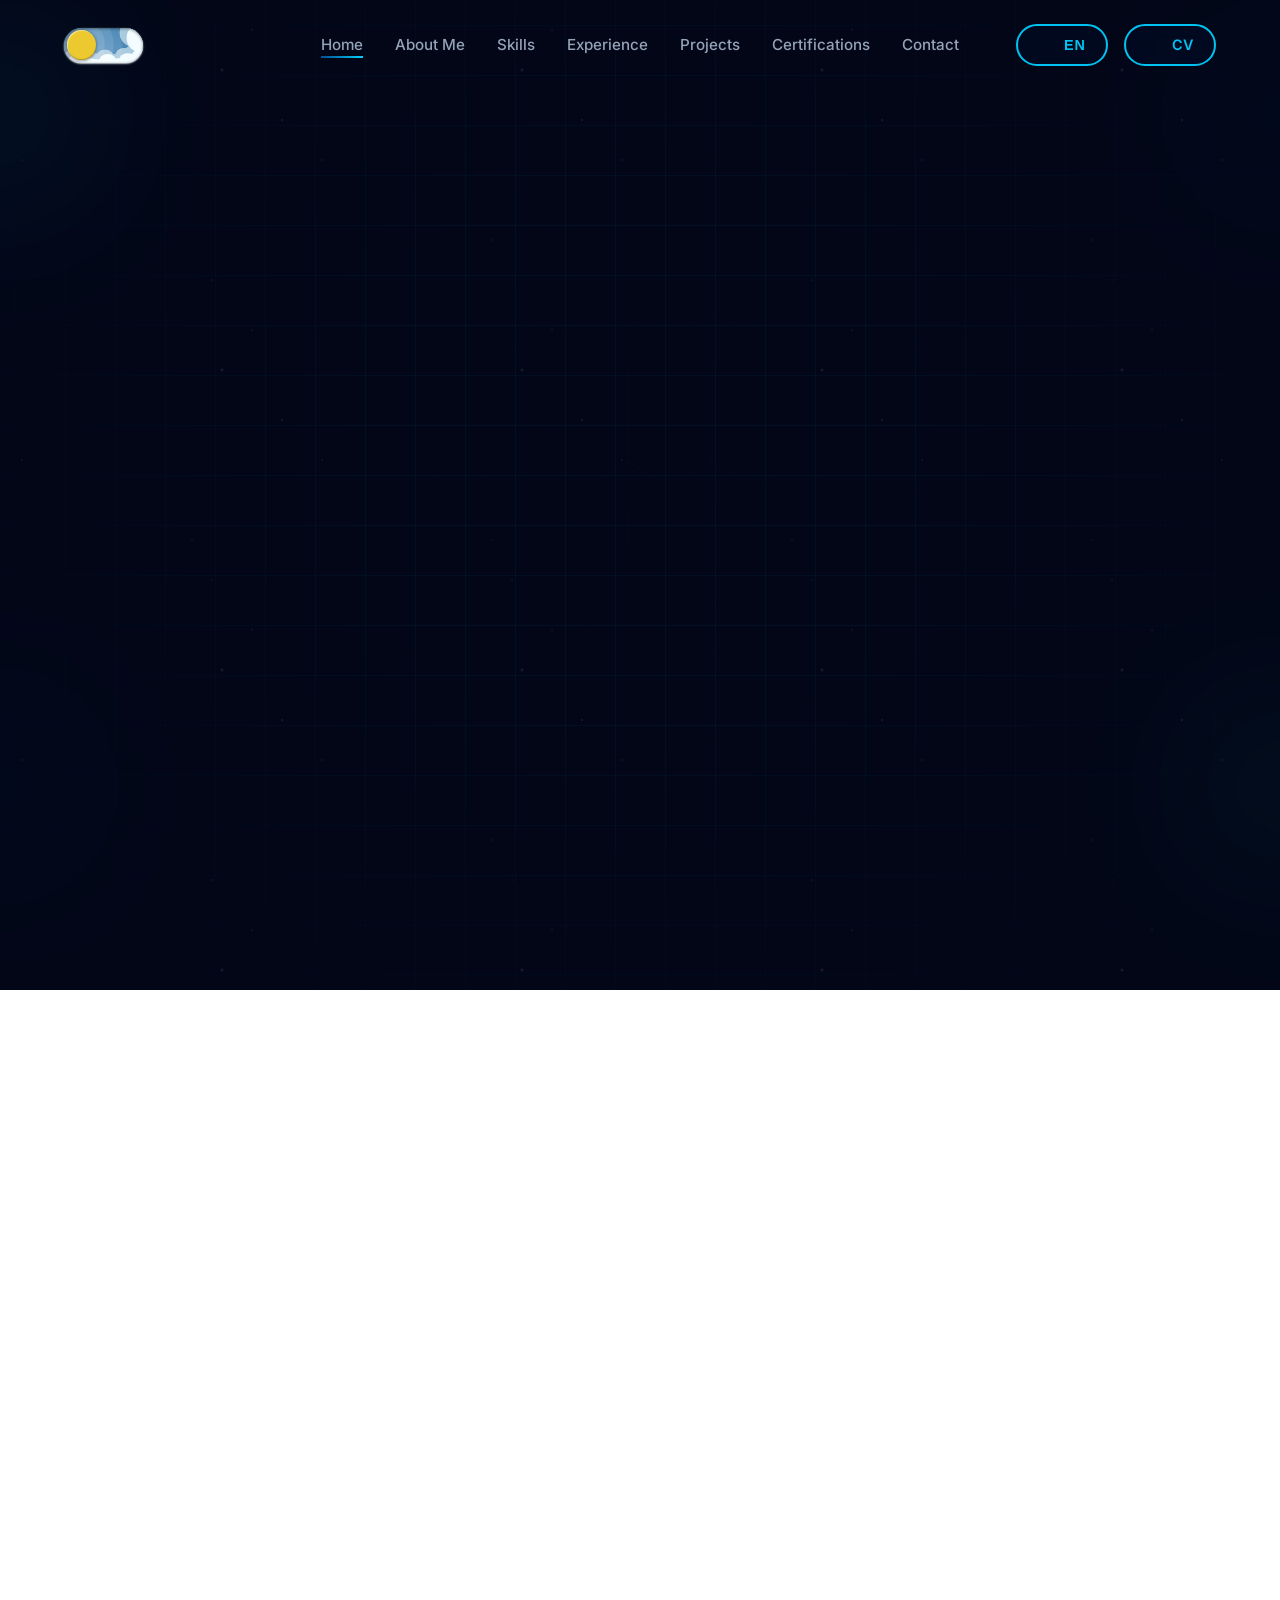
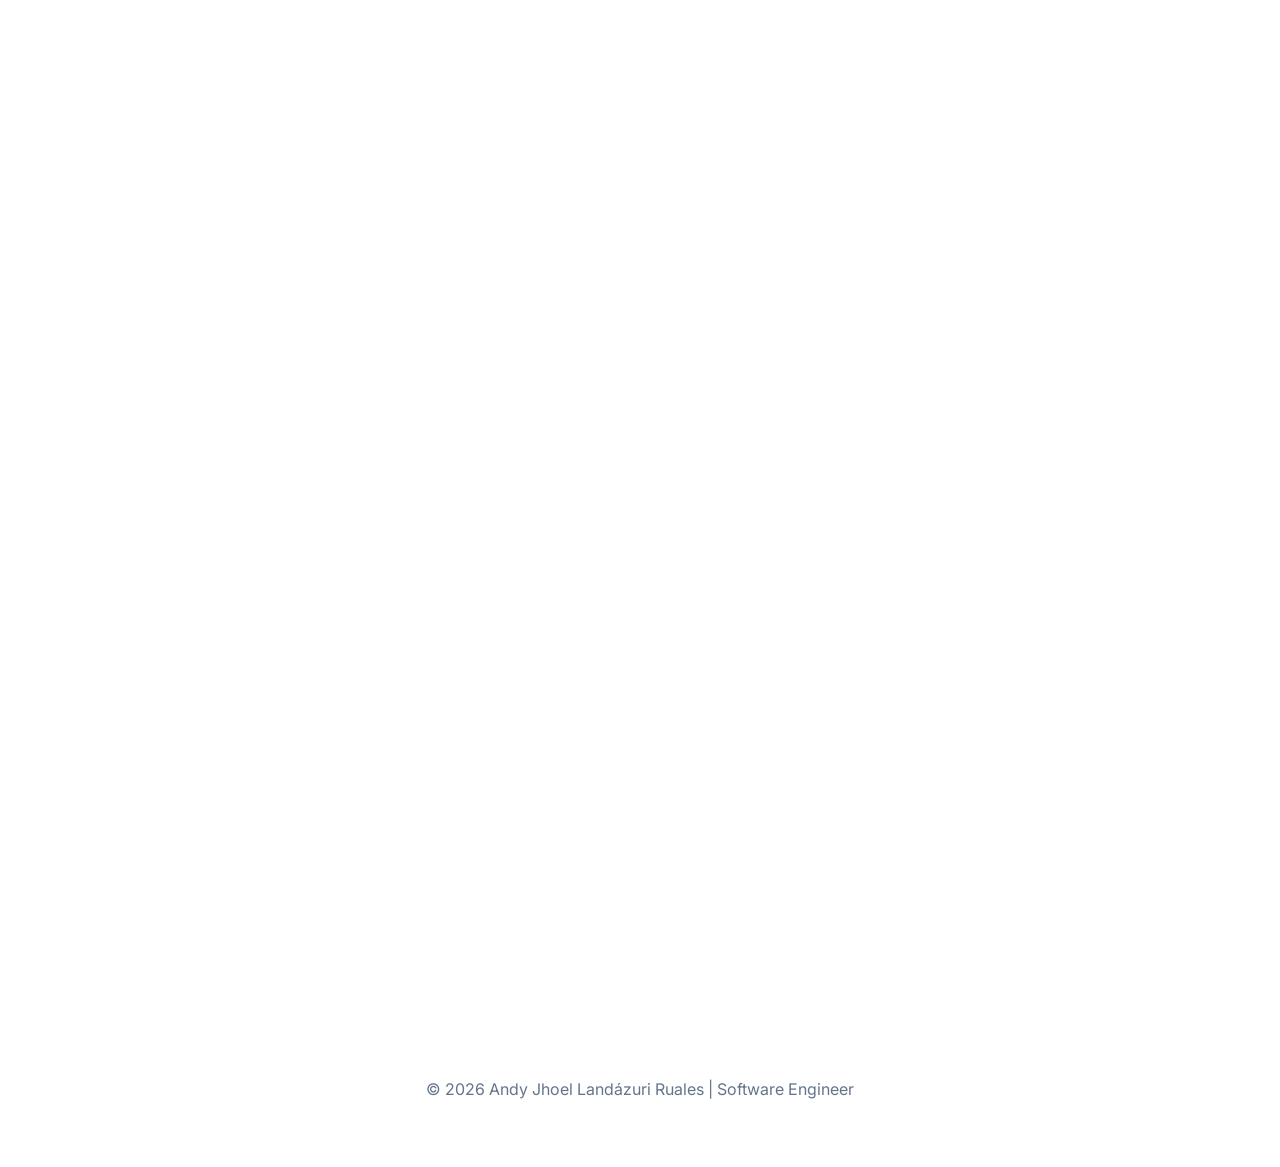
==== commit f1f107ba: "Se añadio inglés y licencia" ====
--- a/index.html
+++ b/index.html
@@ -200,12 +200,32 @@
                             <p data-i18n="about_bio_2">I am passionate about transforming complex datasets into clear
                                 visualizations and
                                 functional tools that generate real value.</p>
-                            <div class="about-btns">
-                                <a href="#skills" class="btn btn-outline btn-sm" data-i18n="about_btn_skills">View
-                                    Skills <i data-lucide="code"></i></a>
-                            </div>
-                        </div>
-                    </div>
+                        </div>
+                    </div>
+
+                    <div class="bio-info-col reveal anim-fade-up">
+                        <div class="info-pill">
+                            <i data-lucide="languages"></i>
+                            <span data-i18n="info_english">English: B1 Level</span>
+                        </div>
+                        <div class="info-pill">
+                            <i data-lucide="car"></i>
+                            <span data-i18n="info_license">License: Type B</span>
+                        </div>
+                    </div>
+
+                    <div class="about-btns anim-fade-up">
+                        <a href="#skills" class="btn btn-primary btn-sm">
+                            <i data-lucide="code"></i>
+                            <span data-i18n="about_btn_skills">View Skills</span>
+                        </a>
+                        <a href="assets/CV.pdf" target="_blank" rel="noopener noreferrer"
+                            download="CV_Andy_Landazuri.pdf" class="btn btn-outline btn-sm">
+                            <i data-lucide="download"></i>
+                            <span data-i18n="about_btn_cv">Download CV</span>
+                        </a>
+                    </div>
+
                     <div class="about-photo anim-slide-right">
                         <div class="photo-container">
                             <div class="photo-aura"></div>
@@ -275,227 +295,348 @@
                     <!-- FRONTEND (most used first) -->
                     <!-- 1. HTML5 -->
                     <div class="skill-card anim-section anim-fade-up" data-category="frontend">
-                        <div class="skill-icon"><img loading="lazy" decoding="async" src="https://cdn.jsdelivr.net/gh/devicons/devicon/icons/html5/html5-original.svg" alt="HTML5"></div>
-                        <div class="skill-info"><h4>HTML5</h4><span>Frontend</span></div>
+                        <div class="skill-icon"><img loading="lazy" decoding="async"
+                                src="https://cdn.jsdelivr.net/gh/devicons/devicon/icons/html5/html5-original.svg"
+                                alt="HTML5"></div>
+                        <div class="skill-info">
+                            <h4>HTML5</h4><span>Frontend</span>
+                        </div>
                     </div>
                     <!-- 2. CSS3 -->
                     <div class="skill-card anim-section anim-fade-up" data-category="frontend">
-                        <div class="skill-icon"><img loading="lazy" decoding="async" src="https://cdn.jsdelivr.net/gh/devicons/devicon/icons/css3/css3-original.svg" alt="CSS3"></div>
-                        <div class="skill-info"><h4>CSS3</h4><span>Frontend</span></div>
+                        <div class="skill-icon"><img loading="lazy" decoding="async"
+                                src="https://cdn.jsdelivr.net/gh/devicons/devicon/icons/css3/css3-original.svg"
+                                alt="CSS3"></div>
+                        <div class="skill-info">
+                            <h4>CSS3</h4><span>Frontend</span>
+                        </div>
                     </div>
                     <!-- 3. JavaScript -->
                     <div class="skill-card anim-section anim-fade-up" data-category="frontend">
-                        <div class="skill-icon"><img loading="lazy" decoding="async" src="https://cdn.jsdelivr.net/gh/devicons/devicon/icons/javascript/javascript-original.svg" alt="JavaScript"></div>
-                        <div class="skill-info"><h4>JavaScript</h4><span>Frontend</span></div>
+                        <div class="skill-icon"><img loading="lazy" decoding="async"
+                                src="https://cdn.jsdelivr.net/gh/devicons/devicon/icons/javascript/javascript-original.svg"
+                                alt="JavaScript"></div>
+                        <div class="skill-info">
+                            <h4>JavaScript</h4><span>Frontend</span>
+                        </div>
                     </div>
                     <!-- 4. React -->
                     <div class="skill-card anim-section anim-fade-up" data-category="frontend">
-                        <div class="skill-icon"><img loading="lazy" decoding="async" src="https://cdn.jsdelivr.net/gh/devicons/devicon/icons/react/react-original.svg" alt="React"></div>
-                        <div class="skill-info"><h4>React</h4><span>Frontend</span></div>
+                        <div class="skill-icon"><img loading="lazy" decoding="async"
+                                src="https://cdn.jsdelivr.net/gh/devicons/devicon/icons/react/react-original.svg"
+                                alt="React"></div>
+                        <div class="skill-info">
+                            <h4>React</h4><span>Frontend</span>
+                        </div>
                     </div>
                     <!-- 5. Vue.js -->
                     <div class="skill-card anim-section anim-fade-up" data-category="frontend">
-                        <div class="skill-icon"><img loading="lazy" decoding="async" src="https://cdn.jsdelivr.net/gh/devicons/devicon/icons/vuejs/vuejs-original.svg" alt="Vue.js"></div>
-                        <div class="skill-info"><h4>Vue.js</h4><span>Frontend</span></div>
+                        <div class="skill-icon"><img loading="lazy" decoding="async"
+                                src="https://cdn.jsdelivr.net/gh/devicons/devicon/icons/vuejs/vuejs-original.svg"
+                                alt="Vue.js"></div>
+                        <div class="skill-info">
+                            <h4>Vue.js</h4><span>Frontend</span>
+                        </div>
                     </div>
                     <!-- 6. Power BI -->
                     <div class="skill-card anim-section anim-fade-up" data-category="frontend">
                         <div class="skill-icon">
                             <svg viewBox="0 0 128 128" xmlns="http://www.w3.org/2000/svg">
-                                <rect x="23" y="58" width="18" height="60" fill="#E9B23E"/>
-                                <rect x="55" y="32" width="18" height="86" fill="#F2C811"/>
-                                <rect x="87" y="10" width="18" height="108" fill="#F9D700"/>
+                                <rect x="23" y="58" width="18" height="60" fill="#E9B23E" />
+                                <rect x="55" y="32" width="18" height="86" fill="#F2C811" />
+                                <rect x="87" y="10" width="18" height="108" fill="#F9D700" />
                             </svg>
                         </div>
-                        <div class="skill-info"><h4>Power BI</h4><span>Frontend</span></div>
+                        <div class="skill-info">
+                            <h4>Power BI</h4><span>Frontend</span>
+                        </div>
                     </div>
                     <!-- 7. Flutter -->
                     <div class="skill-card anim-section anim-fade-up" data-category="frontend">
-                        <div class="skill-icon"><img loading="lazy" decoding="async" src="https://cdn.jsdelivr.net/gh/devicons/devicon/icons/flutter/flutter-original.svg" alt="Flutter"></div>
-                        <div class="skill-info"><h4>Flutter</h4><span>Frontend</span></div>
+                        <div class="skill-icon"><img loading="lazy" decoding="async"
+                                src="https://cdn.jsdelivr.net/gh/devicons/devicon/icons/flutter/flutter-original.svg"
+                                alt="Flutter"></div>
+                        <div class="skill-info">
+                            <h4>Flutter</h4><span>Frontend</span>
+                        </div>
                     </div>
                     <!-- 8. UI/UX -->
                     <div class="skill-card anim-section anim-fade-up" data-category="frontend">
-                        <div class="skill-icon"><img loading="lazy" decoding="async" src="https://cdn.jsdelivr.net/gh/devicons/devicon/icons/figma/figma-original.svg" alt="UI/UX"></div>
-                        <div class="skill-info"><h4>UI/UX</h4><span>Frontend</span></div>
+                        <div class="skill-icon"><img loading="lazy" decoding="async"
+                                src="https://cdn.jsdelivr.net/gh/devicons/devicon/icons/figma/figma-original.svg"
+                                alt="UI/UX"></div>
+                        <div class="skill-info">
+                            <h4>UI/UX</h4><span>Frontend</span>
+                        </div>
                     </div>
 
                     <!-- BACKEND (most used first) -->
                     <!-- 1. Python -->
                     <div class="skill-card anim-section anim-fade-up" data-category="backend">
-                        <div class="skill-icon"><img loading="lazy" decoding="async" src="https://cdn.jsdelivr.net/gh/devicons/devicon/icons/python/python-original.svg" alt="Python"></div>
-                        <div class="skill-info"><h4>Python</h4><span>Backend</span></div>
+                        <div class="skill-icon"><img loading="lazy" decoding="async"
+                                src="https://cdn.jsdelivr.net/gh/devicons/devicon/icons/python/python-original.svg"
+                                alt="Python"></div>
+                        <div class="skill-info">
+                            <h4>Python</h4><span>Backend</span>
+                        </div>
                     </div>
                     <!-- 2. .NET / ASP.NET -->
                     <div class="skill-card anim-section anim-fade-up" data-category="backend">
                         <div class="skill-icon">
                             <svg viewBox="0 0 128 128" xmlns="http://www.w3.org/2000/svg">
-                                <circle cx="64" cy="64" r="64" fill="#512BD4"/>
-                                <text x="64" y="80" font-family="Arial, sans-serif" font-size="44" font-weight="bold" fill="white" text-anchor="middle">.NET</text>
+                                <circle cx="64" cy="64" r="64" fill="#512BD4" />
+                                <text x="64" y="80" font-family="Arial, sans-serif" font-size="44" font-weight="bold"
+                                    fill="white" text-anchor="middle">.NET</text>
                             </svg>
                         </div>
-                        <div class="skill-info"><h4>.NET / ASP.NET</h4><span>Backend</span></div>
+                        <div class="skill-info">
+                            <h4>.NET / ASP.NET</h4><span>Backend</span>
+                        </div>
                     </div>
                     <!-- 3. Node.js -->
                     <div class="skill-card anim-section anim-fade-up" data-category="backend">
-                        <div class="skill-icon"><img loading="lazy" decoding="async" src="https://cdn.jsdelivr.net/gh/devicons/devicon/icons/nodejs/nodejs-original.svg" alt="Node.js"></div>
-                        <div class="skill-info"><h4>Node.js</h4><span>Backend</span></div>
+                        <div class="skill-icon"><img loading="lazy" decoding="async"
+                                src="https://cdn.jsdelivr.net/gh/devicons/devicon/icons/nodejs/nodejs-original.svg"
+                                alt="Node.js"></div>
+                        <div class="skill-info">
+                            <h4>Node.js</h4><span>Backend</span>
+                        </div>
                     </div>
                     <!-- 4. Java -->
                     <div class="skill-card anim-section anim-fade-up" data-category="backend">
-                        <div class="skill-icon"><img loading="lazy" decoding="async" src="https://cdn.jsdelivr.net/gh/devicons/devicon/icons/java/java-original.svg" alt="Java"></div>
-                        <div class="skill-info"><h4>Java</h4><span>Backend</span></div>
+                        <div class="skill-icon"><img loading="lazy" decoding="async"
+                                src="https://cdn.jsdelivr.net/gh/devicons/devicon/icons/java/java-original.svg"
+                                alt="Java"></div>
+                        <div class="skill-info">
+                            <h4>Java</h4><span>Backend</span>
+                        </div>
                     </div>
                     <!-- 5. PHP -->
                     <div class="skill-card anim-section anim-fade-up" data-category="backend">
-                        <div class="skill-icon"><img loading="lazy" decoding="async" src="https://cdn.jsdelivr.net/gh/devicons/devicon/icons/php/php-original.svg" alt="PHP"></div>
-                        <div class="skill-info"><h4>PHP</h4><span>Backend</span></div>
+                        <div class="skill-icon"><img loading="lazy" decoding="async"
+                                src="https://cdn.jsdelivr.net/gh/devicons/devicon/icons/php/php-original.svg" alt="PHP">
+                        </div>
+                        <div class="skill-info">
+                            <h4>PHP</h4><span>Backend</span>
+                        </div>
                     </div>
                     <!-- 6. FastAPI -->
                     <div class="skill-card anim-section anim-fade-up" data-category="backend">
-                        <div class="skill-icon"><img loading="lazy" decoding="async" src="https://cdn.jsdelivr.net/gh/devicons/devicon/icons/fastapi/fastapi-original.svg" alt="FastAPI"></div>
-                        <div class="skill-info"><h4>FastAPI</h4><span>Backend</span></div>
+                        <div class="skill-icon"><img loading="lazy" decoding="async"
+                                src="https://cdn.jsdelivr.net/gh/devicons/devicon/icons/fastapi/fastapi-original.svg"
+                                alt="FastAPI"></div>
+                        <div class="skill-info">
+                            <h4>FastAPI</h4><span>Backend</span>
+                        </div>
                     </div>
                     <!-- 7. ETL -->
                     <div class="skill-card anim-section anim-fade-up" data-category="backend">
                         <div class="skill-icon">
                             <svg viewBox="0 0 128 128" xmlns="http://www.w3.org/2000/svg">
-                                <path d="M30 30h30v30H30z" fill="#3b82f6" opacity=".8"/>
-                                <path d="M68 68h30v30H68z" fill="#10b981" opacity=".8"/>
-                                <path d="M45 45l38 38" stroke="#f59e0b" stroke-width="6" stroke-linecap="round"/>
-                                <path d="M83 45l5 38-38-5" fill="none" stroke="#f59e0b" stroke-width="6" stroke-linecap="round"/>
-                                <circle cx="45" cy="45" r="8" fill="#ef4444"/>
-                                <circle cx="83" cy="83" r="8" fill="#8b5cf6"/>
+                                <path d="M30 30h30v30H30z" fill="#3b82f6" opacity=".8" />
+                                <path d="M68 68h30v30H68z" fill="#10b981" opacity=".8" />
+                                <path d="M45 45l38 38" stroke="#f59e0b" stroke-width="6" stroke-linecap="round" />
+                                <path d="M83 45l5 38-38-5" fill="none" stroke="#f59e0b" stroke-width="6"
+                                    stroke-linecap="round" />
+                                <circle cx="45" cy="45" r="8" fill="#ef4444" />
+                                <circle cx="83" cy="83" r="8" fill="#8b5cf6" />
                             </svg>
                         </div>
-                        <div class="skill-info"><h4>ETL</h4><span>Backend</span></div>
+                        <div class="skill-info">
+                            <h4>ETL</h4><span>Backend</span>
+                        </div>
                     </div>
                     <!-- 8. DAX -->
                     <div class="skill-card anim-section anim-fade-up" data-category="backend">
                         <div class="skill-icon">
                             <svg viewBox="0 0 128 128" xmlns="http://www.w3.org/2000/svg">
-                                <rect width="128" height="128" rx="18" fill="#F2C811"/>
-                                <text x="50%" y="54%" dominant-baseline="middle" text-anchor="middle" font-family="Arial Black, sans-serif" font-size="42" font-weight="900" fill="#1E1E1E">DAX</text>
+                                <rect width="128" height="128" rx="18" fill="#F2C811" />
+                                <text x="50%" y="54%" dominant-baseline="middle" text-anchor="middle"
+                                    font-family="Arial Black, sans-serif" font-size="42" font-weight="900"
+                                    fill="#1E1E1E">DAX</text>
                             </svg>
                         </div>
-                        <div class="skill-info"><h4>DAX</h4><span>Backend</span></div>
+                        <div class="skill-info">
+                            <h4>DAX</h4><span>Backend</span>
+                        </div>
                     </div>
 
                     <!-- TOOLS & TECH (most used first) -->
                     <!-- 1. Git -->
                     <div class="skill-card anim-section anim-fade-up" data-category="tools">
-                        <div class="skill-icon"><img loading="lazy" decoding="async" src="https://cdn.jsdelivr.net/gh/devicons/devicon/icons/git/git-original.svg" alt="Git"></div>
-                        <div class="skill-info"><h4>Git</h4><span>Tools &amp; Tech</span></div>
+                        <div class="skill-icon"><img loading="lazy" decoding="async"
+                                src="https://cdn.jsdelivr.net/gh/devicons/devicon/icons/git/git-original.svg" alt="Git">
+                        </div>
+                        <div class="skill-info">
+                            <h4>Git</h4><span>Tools &amp; Tech</span>
+                        </div>
                     </div>
                     <!-- 2. GitHub -->
                     <div class="skill-card anim-section anim-fade-up" data-category="tools">
-                        <div class="skill-icon"><img loading="lazy" decoding="async" src="https://cdn.jsdelivr.net/gh/devicons/devicon/icons/github/github-original.svg" alt="GitHub" style="filter: invert(1);"></div>
-                        <div class="skill-info"><h4>GitHub</h4><span>Tools &amp; Tech</span></div>
+                        <div class="skill-icon"><img loading="lazy" decoding="async"
+                                src="https://cdn.jsdelivr.net/gh/devicons/devicon/icons/github/github-original.svg"
+                                alt="GitHub" style="filter: invert(1);"></div>
+                        <div class="skill-info">
+                            <h4>GitHub</h4><span>Tools &amp; Tech</span>
+                        </div>
                     </div>
                     <!-- 3. PostgreSQL -->
                     <div class="skill-card anim-section anim-fade-up" data-category="tools">
-                        <div class="skill-icon"><img loading="lazy" decoding="async" src="https://cdn.jsdelivr.net/gh/devicons/devicon/icons/postgresql/postgresql-original.svg" alt="PostgreSQL"></div>
-                        <div class="skill-info"><h4>PostgreSQL</h4><span>Tools &amp; Tech</span></div>
+                        <div class="skill-icon"><img loading="lazy" decoding="async"
+                                src="https://cdn.jsdelivr.net/gh/devicons/devicon/icons/postgresql/postgresql-original.svg"
+                                alt="PostgreSQL"></div>
+                        <div class="skill-info">
+                            <h4>PostgreSQL</h4><span>Tools &amp; Tech</span>
+                        </div>
                     </div>
                     <!-- 4. MySQL -->
                     <div class="skill-card anim-section anim-fade-up" data-category="tools">
-                        <div class="skill-icon"><img loading="lazy" decoding="async" src="https://cdn.jsdelivr.net/gh/devicons/devicon/icons/mysql/mysql-original.svg" alt="MySQL"></div>
-                        <div class="skill-info"><h4>MySQL</h4><span>Tools &amp; Tech</span></div>
+                        <div class="skill-icon"><img loading="lazy" decoding="async"
+                                src="https://cdn.jsdelivr.net/gh/devicons/devicon/icons/mysql/mysql-original.svg"
+                                alt="MySQL"></div>
+                        <div class="skill-info">
+                            <h4>MySQL</h4><span>Tools &amp; Tech</span>
+                        </div>
                     </div>
                     <!-- 5. VS Code -->
                     <div class="skill-card anim-section anim-fade-up" data-category="tools">
-                        <div class="skill-icon"><img loading="lazy" decoding="async" src="https://cdn.jsdelivr.net/gh/devicons/devicon/icons/vscode/vscode-original.svg" alt="VS Code"></div>
-                        <div class="skill-info"><h4>VS Code</h4><span>Tools &amp; Tech</span></div>
+                        <div class="skill-icon"><img loading="lazy" decoding="async"
+                                src="https://cdn.jsdelivr.net/gh/devicons/devicon/icons/vscode/vscode-original.svg"
+                                alt="VS Code"></div>
+                        <div class="skill-info">
+                            <h4>VS Code</h4><span>Tools &amp; Tech</span>
+                        </div>
                     </div>
                     <!-- 6. Postman -->
                     <div class="skill-card anim-section anim-fade-up" data-category="tools">
-                        <div class="skill-icon"><img loading="lazy" decoding="async" src="https://www.vectorlogo.zone/logos/getpostman/getpostman-icon.svg" alt="Postman"></div>
-                        <div class="skill-info"><h4>Postman</h4><span>Tools &amp; Tech</span></div>
+                        <div class="skill-icon"><img loading="lazy" decoding="async"
+                                src="https://www.vectorlogo.zone/logos/getpostman/getpostman-icon.svg" alt="Postman">
+                        </div>
+                        <div class="skill-info">
+                            <h4>Postman</h4><span>Tools &amp; Tech</span>
+                        </div>
                     </div>
                     <!-- 7. Firebase -->
                     <div class="skill-card anim-section anim-fade-up" data-category="tools">
-                        <div class="skill-icon"><img loading="lazy" decoding="async" src="https://cdn.jsdelivr.net/gh/devicons/devicon/icons/firebase/firebase-plain.svg" alt="Firebase"></div>
-                        <div class="skill-info"><h4>Firebase</h4><span>Tools &amp; Tech</span></div>
+                        <div class="skill-icon"><img loading="lazy" decoding="async"
+                                src="https://cdn.jsdelivr.net/gh/devicons/devicon/icons/firebase/firebase-plain.svg"
+                                alt="Firebase"></div>
+                        <div class="skill-info">
+                            <h4>Firebase</h4><span>Tools &amp; Tech</span>
+                        </div>
                     </div>
                     <!-- 8. Oracle DB -->
                     <div class="skill-card anim-section anim-fade-up" data-category="tools">
-                        <div class="skill-icon"><img loading="lazy" decoding="async" src="https://cdn.jsdelivr.net/gh/devicons/devicon/icons/oracle/oracle-original.svg" alt="Oracle Database"></div>
-                        <div class="skill-info"><h4>Oracle DB</h4><span>Tools &amp; Tech</span></div>
+                        <div class="skill-icon"><img loading="lazy" decoding="async"
+                                src="https://cdn.jsdelivr.net/gh/devicons/devicon/icons/oracle/oracle-original.svg"
+                                alt="Oracle Database"></div>
+                        <div class="skill-info">
+                            <h4>Oracle DB</h4><span>Tools &amp; Tech</span>
+                        </div>
                     </div>
                     <!-- 9. AWS -->
                     <div class="skill-card anim-section anim-fade-up" data-category="tools">
-                        <div class="skill-icon"><img loading="lazy" decoding="async" src="https://cdn.jsdelivr.net/gh/devicons/devicon/icons/amazonwebservices/amazonwebservices-original-wordmark.svg" alt="AWS" style="filter: invert(1);"></div>
-                        <div class="skill-info"><h4>AWS</h4><span>Tools &amp; Tech</span></div>
+                        <div class="skill-icon"><img loading="lazy" decoding="async"
+                                src="https://cdn.jsdelivr.net/gh/devicons/devicon/icons/amazonwebservices/amazonwebservices-original-wordmark.svg"
+                                alt="AWS" style="filter: invert(1);"></div>
+                        <div class="skill-info">
+                            <h4>AWS</h4><span>Tools &amp; Tech</span>
+                        </div>
                     </div>
                     <!-- 10. Azure -->
                     <div class="skill-card anim-section anim-fade-up" data-category="tools">
-                        <div class="skill-icon"><img loading="lazy" decoding="async" src="https://cdn.jsdelivr.net/gh/devicons/devicon/icons/azure/azure-original.svg" alt="Azure"></div>
-                        <div class="skill-info"><h4>Azure</h4><span>Tools &amp; Tech</span></div>
+                        <div class="skill-icon"><img loading="lazy" decoding="async"
+                                src="https://cdn.jsdelivr.net/gh/devicons/devicon/icons/azure/azure-original.svg"
+                                alt="Azure"></div>
+                        <div class="skill-info">
+                            <h4>Azure</h4><span>Tools &amp; Tech</span>
+                        </div>
                     </div>
                     <!-- 11. Figma -->
                     <div class="skill-card anim-section anim-fade-up" data-category="tools">
-                        <div class="skill-icon"><img loading="lazy" decoding="async" src="https://cdn.jsdelivr.net/gh/devicons/devicon/icons/figma/figma-original.svg" alt="Figma"></div>
-                        <div class="skill-info"><h4>Figma</h4><span>Tools &amp; Tech</span></div>
+                        <div class="skill-icon"><img loading="lazy" decoding="async"
+                                src="https://cdn.jsdelivr.net/gh/devicons/devicon/icons/figma/figma-original.svg"
+                                alt="Figma"></div>
+                        <div class="skill-info">
+                            <h4>Figma</h4><span>Tools &amp; Tech</span>
+                        </div>
                     </div>
                     <!-- 12. Android Studio -->
                     <div class="skill-card anim-section anim-fade-up" data-category="tools">
-                        <div class="skill-icon"><img loading="lazy" decoding="async" src="https://cdn.jsdelivr.net/gh/devicons/devicon/icons/androidstudio/androidstudio-original.svg" alt="Android Studio"></div>
-                        <div class="skill-info"><h4>Android Studio</h4><span>Tools &amp; Tech</span></div>
+                        <div class="skill-icon"><img loading="lazy" decoding="async"
+                                src="https://cdn.jsdelivr.net/gh/devicons/devicon/icons/androidstudio/androidstudio-original.svg"
+                                alt="Android Studio"></div>
+                        <div class="skill-info">
+                            <h4>Android Studio</h4><span>Tools &amp; Tech</span>
+                        </div>
                     </div>
                     <!-- 13. Linux -->
                     <div class="skill-card anim-section anim-fade-up" data-category="tools">
-                        <div class="skill-icon"><img loading="lazy" decoding="async" src="https://cdn.jsdelivr.net/gh/devicons/devicon/icons/linux/linux-original.svg" alt="Linux"></div>
-                        <div class="skill-info"><h4>Linux</h4><span>Tools &amp; Tech</span></div>
+                        <div class="skill-icon"><img loading="lazy" decoding="async"
+                                src="https://cdn.jsdelivr.net/gh/devicons/devicon/icons/linux/linux-original.svg"
+                                alt="Linux"></div>
+                        <div class="skill-info">
+                            <h4>Linux</h4><span>Tools &amp; Tech</span>
+                        </div>
                     </div>
                     <!-- 14. SharePoint -->
                     <div class="skill-card anim-section anim-fade-up" data-category="tools">
                         <div class="skill-icon">
                             <svg viewBox="0 0 24 24" xmlns="http://www.w3.org/2000/svg">
-                                <path d="M11.5 14L2 15.5L3.5 2L11.5 0.5V14Z" fill="#0072C6"/>
-                                <path d="M11.5 14L21 15.5L19.5 2L11.5 0.5V14Z" fill="#00A1F1"/>
-                                <path d="M11.5 14L2 23.5L3.5 14H11.5V23.5Z" fill="#004C87"/>
-                                <path d="M11.5 14L21 23.5L19.5 14H11.5V23.5Z" fill="#0072C6"/>
+                                <path d="M11.5 14L2 15.5L3.5 2L11.5 0.5V14Z" fill="#0072C6" />
+                                <path d="M11.5 14L21 15.5L19.5 2L11.5 0.5V14Z" fill="#00A1F1" />
+                                <path d="M11.5 14L2 23.5L3.5 14H11.5V23.5Z" fill="#004C87" />
+                                <path d="M11.5 14L21 23.5L19.5 14H11.5V23.5Z" fill="#0072C6" />
                             </svg>
                         </div>
-                        <div class="skill-info"><h4>SharePoint</h4><span>Tools &amp; Tech</span></div>
+                        <div class="skill-info">
+                            <h4>SharePoint</h4><span>Tools &amp; Tech</span>
+                        </div>
                     </div>
                     <!-- 15. SPSS -->
                     <div class="skill-card anim-section anim-fade-up" data-category="tools">
                         <div class="skill-icon">
                             <svg viewBox="0 0 128 128" xmlns="http://www.w3.org/2000/svg">
-                                <rect width="128" height="128" rx="18" fill="#054ADA"/>
-                                <rect x="18" y="72" width="16" height="36" rx="3" fill="#FFFFFF"/>
-                                <rect x="42" y="52" width="16" height="56" rx="3" fill="#FFFFFF"/>
-                                <rect x="66" y="32" width="16" height="76" rx="3" fill="#FFFFFF"/>
-                                <rect x="90" y="44" width="16" height="64" rx="3" fill="#FFFFFF"/>
-                                <polyline points="26,68 50,48 74,28 98,40" fill="none" stroke="#6BDDFF" stroke-width="5" stroke-linecap="round" stroke-linejoin="round"/>
+                                <rect width="128" height="128" rx="18" fill="#054ADA" />
+                                <rect x="18" y="72" width="16" height="36" rx="3" fill="#FFFFFF" />
+                                <rect x="42" y="52" width="16" height="56" rx="3" fill="#FFFFFF" />
+                                <rect x="66" y="32" width="16" height="76" rx="3" fill="#FFFFFF" />
+                                <rect x="90" y="44" width="16" height="64" rx="3" fill="#FFFFFF" />
+                                <polyline points="26,68 50,48 74,28 98,40" fill="none" stroke="#6BDDFF" stroke-width="5"
+                                    stroke-linecap="round" stroke-linejoin="round" />
                             </svg>
                         </div>
-                        <div class="skill-info"><h4>SPSS</h4><span>Tools &amp; Tech</span></div>
+                        <div class="skill-info">
+                            <h4>SPSS</h4><span>Tools &amp; Tech</span>
+                        </div>
                     </div>
                     <!-- 16. MAXQDA -->
                     <div class="skill-card anim-section anim-fade-up" data-category="tools">
                         <div class="skill-icon">
                             <svg viewBox="0 0 128 128" xmlns="http://www.w3.org/2000/svg">
-                                <rect width="128" height="128" rx="18" fill="#1A1A2E"/>
-                                <rect x="10" y="10" width="26" height="54" rx="4" fill="#E63946"/>
-                                <rect x="40" y="10" width="26" height="54" rx="4" fill="#F4A261"/>
-                                <rect x="70" y="10" width="26" height="54" rx="4" fill="#2A9D8F"/>
-                                <rect x="10" y="68" width="86" height="26" rx="4" fill="#457B9D"/>
-                                <rect x="100" y="10" width="18" height="84" rx="4" fill="#6A4C93"/>
+                                <rect width="128" height="128" rx="18" fill="#1A1A2E" />
+                                <rect x="10" y="10" width="26" height="54" rx="4" fill="#E63946" />
+                                <rect x="40" y="10" width="26" height="54" rx="4" fill="#F4A261" />
+                                <rect x="70" y="10" width="26" height="54" rx="4" fill="#2A9D8F" />
+                                <rect x="10" y="68" width="86" height="26" rx="4" fill="#457B9D" />
+                                <rect x="100" y="10" width="18" height="84" rx="4" fill="#6A4C93" />
                             </svg>
                         </div>
-                        <div class="skill-info"><h4>MAXQDA</h4><span>Tools &amp; Tech</span></div>
-                    </div>
-                </div>
-                </div>
-
-                <div class="skills-load-more anim-section anim-fade-up">
-                    <button id="load-more-skills" class="btn btn-outline" style="padding: 0.8rem 2rem; display: flex; align-items: center; gap: 0.6rem; font-weight: 600;">
-                        <span id="load-more-skills-text" data-i18n="show_more">Show More</span>
-                        <i data-lucide="chevron-down" id="load-more-skills-icon" style="transition: transform 0.3s ease;"></i>
-                    </button>
-                </div>
+                        <div class="skill-info">
+                            <h4>MAXQDA</h4><span>Tools &amp; Tech</span>
+                        </div>
+                    </div>
+                </div>
+            </div>
+
+            <div class="skills-load-more anim-section anim-fade-up">
+                <button id="load-more-skills" class="btn btn-outline"
+                    style="padding: 0.8rem 2rem; display: flex; align-items: center; gap: 0.6rem; font-weight: 600;">
+                    <span id="load-more-skills-text" data-i18n="show_more">Show More</span>
+                    <i data-lucide="chevron-down" id="load-more-skills-icon"
+                        style="transition: transform 0.3s ease;"></i>
+                </button>
+            </div>
             </div>
         </section>
 
@@ -787,9 +928,11 @@
                                         </div>
                                         <span class="cert-issuer">Daxus Latam</span>
                                     </div>
-                                    <h3 class="cert-title" title="Career Accelerator with Power BI + AI">Career Accelerator with Power BI + AI</h3>
+                                    <h3 class="cert-title" title="Career Accelerator with Power BI + AI">Career
+                                        Accelerator with Power BI + AI</h3>
                                     <p class="cert-date" data-i18n="cert_2_date">Issued: Mar 2026</p>
-                                    <p class="cert-hours" data-i18n="cert_2_hours"><i data-lucide="clock"></i> Duration: 8h</p>
+                                    <p class="cert-hours" data-i18n="cert_2_hours"><i data-lucide="clock"></i> Duration:
+                                        8h</p>
                                     <a href="https://utneduec-my.sharepoint.com/:b:/g/personal/ajlandazurir_utn_edu_ec/IQBdYwqSTw3-RqbEP9WqsLYiAdTrLcEXUBInc57j5arpKEE?e=buP91d"
                                         target="_blank" rel="noopener noreferrer" class="cert-btn"
                                         data-i18n="cert_view_btn">View Credential <i
@@ -806,9 +949,12 @@
                                         </div>
                                         <span class="cert-issuer">Universidad Técnica del Norte</span>
                                     </div>
-                                    <h3 class="cert-title" title="VII Congreso Internacional en Ingeniería Aplicada e Innovación AENIT 2025">VII Congreso Internacional en Ingeniería Aplicada e Innovación AENIT 2025</h3>
+                                    <h3 class="cert-title"
+                                        title="VII Congreso Internacional en Ingeniería Aplicada e Innovación AENIT 2025">
+                                        VII Congreso Internacional en Ingeniería Aplicada e Innovación AENIT 2025</h3>
                                     <p class="cert-date" data-i18n="cert_11_date">Issued: May 2025</p>
-                                    <p class="cert-hours" data-i18n="cert_11_hours"><i data-lucide="clock"></i> Duration: 40h</p>
+                                    <p class="cert-hours" data-i18n="cert_11_hours"><i data-lucide="clock"></i>
+                                        Duration: 40h</p>
                                     <a href="https://utneduec-my.sharepoint.com/:b:/g/personal/ajlandazurir_utn_edu_ec/IQCk4NQOBSzQTJjGzFeaf4NaAXAf3Wfn9gdWwD1HvGD3ct0?e=sU1VTY"
                                         target="_blank" rel="noopener noreferrer" class="cert-btn"
                                         data-i18n="cert_view_btn">View Credential <i
@@ -825,9 +971,12 @@
                                         </div>
                                         <span class="cert-issuer">AWS Academy</span>
                                     </div>
-                                    <h3 class="cert-title" title="AWS Academy Graduate - Machine Learning Foundations - Training Badge">AWS Academy Graduate - Machine Learning Foundations - Training Badge</h3>
+                                    <h3 class="cert-title"
+                                        title="AWS Academy Graduate - Machine Learning Foundations - Training Badge">AWS
+                                        Academy Graduate - Machine Learning Foundations - Training Badge</h3>
                                     <p class="cert-date" data-i18n="cert_6_date">Issued: Jan 2025</p>
-                                    <p class="cert-hours" data-i18n="cert_6_hours"><i data-lucide="clock"></i> Duration: 20h</p>
+                                    <p class="cert-hours" data-i18n="cert_6_hours"><i data-lucide="clock"></i> Duration:
+                                        20h</p>
                                     <a href="https://utneduec-my.sharepoint.com/:b:/g/personal/ajlandazurir_utn_edu_ec/IQC6c4o7SMYtQ7ExHKZv_PKDAd-pFf8VzsUDobPwfK_XZc4?e=CIDwl1"
                                         target="_blank" rel="noopener noreferrer" class="cert-btn"
                                         data-i18n="cert_view_btn">View Credential <i
@@ -844,9 +993,13 @@
                                         </div>
                                         <span class="cert-issuer">Universidad Técnica del Norte</span>
                                     </div>
-                                    <h3 class="cert-title" title="Congreso Internacional de Ingeniería Aplicada y Tecnologías Innovadoras, AENIT 2024">Congreso Internacional de Ingeniería Aplicada y Tecnologías Innovadoras, AENIT 2024</h3>
+                                    <h3 class="cert-title"
+                                        title="Congreso Internacional de Ingeniería Aplicada y Tecnologías Innovadoras, AENIT 2024">
+                                        Congreso Internacional de Ingeniería Aplicada y Tecnologías Innovadoras, AENIT
+                                        2024</h3>
                                     <p class="cert-date" data-i18n="cert_10_date">Issued: Jul 2024</p>
-                                    <p class="cert-hours" data-i18n="cert_10_hours"><i data-lucide="clock"></i> Duration: 40h</p>
+                                    <p class="cert-hours" data-i18n="cert_10_hours"><i data-lucide="clock"></i>
+                                        Duration: 40h</p>
                                     <a href="https://utneduec-my.sharepoint.com/:b:/g/personal/ajlandazurir_utn_edu_ec/IQCkjsZnr_j1QI6RtaRlylMFAWEFhMBKzgWKtP6a36qvspc?e=8CpO7n"
                                         target="_blank" rel="noopener noreferrer" class="cert-btn"
                                         data-i18n="cert_view_btn">View Credential <i
@@ -863,9 +1016,11 @@
                                         </div>
                                         <span class="cert-issuer">AWS Academy</span>
                                     </div>
-                                    <h3 class="cert-title" title="AWS Academy Graduate - Cloud Foundations">AWS Academy Graduate - Cloud Foundations</h3>
+                                    <h3 class="cert-title" title="AWS Academy Graduate - Cloud Foundations">AWS Academy
+                                        Graduate - Cloud Foundations</h3>
                                     <p class="cert-date" data-i18n="cert_1_date">Issued: Jun 2024</p>
-                                    <p class="cert-hours" data-i18n="cert_1_hours"><i data-lucide="clock"></i> Duration: 20h</p>
+                                    <p class="cert-hours" data-i18n="cert_1_hours"><i data-lucide="clock"></i> Duration:
+                                        20h</p>
                                     <a href="https://utneduec-my.sharepoint.com/:b:/g/personal/ajlandazurir_utn_edu_ec/IQBD7Zy7Fr1oSYYY_ipYQcrZAe34XGHmFUfHuSwiWcX5Nvo?e=307MEU"
                                         target="_blank" rel="noopener noreferrer" class="cert-btn"
                                         data-i18n="cert_view_btn">View Credential <i
@@ -884,7 +1039,8 @@
                                     </div>
                                     <h3 class="cert-title" title="Cyber Threat Management">Cyber Threat Management</h3>
                                     <p class="cert-date" data-i18n="cert_4_date">Issued: Jan 2024</p>
-                                    <p class="cert-hours" data-i18n="cert_4_hours"><i data-lucide="clock"></i> Duration: 20h</p>
+                                    <p class="cert-hours" data-i18n="cert_4_hours"><i data-lucide="clock"></i> Duration:
+                                        20h</p>
                                     <a href="https://utneduec-my.sharepoint.com/:b:/g/personal/ajlandazurir_utn_edu_ec/IQCZiYTRuhkOTaUkA6DsBqRoAcGxsk-GQU99_e5V2bfOnwc?e=of9oOm"
                                         target="_blank" rel="noopener noreferrer" class="cert-btn"
                                         data-i18n="cert_view_btn">View Credential <i
@@ -903,7 +1059,8 @@
                                     </div>
                                     <h3 class="cert-title" title="Network Defense">Network Defense</h3>
                                     <p class="cert-date" data-i18n="cert_7_date">Issued: Jan 2024</p>
-                                    <p class="cert-hours" data-i18n="cert_7_hours"><i data-lucide="clock"></i> Duration: 20h</p>
+                                    <p class="cert-hours" data-i18n="cert_7_hours"><i data-lucide="clock"></i> Duration:
+                                        20h</p>
                                     <a href="https://utneduec-my.sharepoint.com/:b:/g/personal/ajlandazurir_utn_edu_ec/IQCwcz3finmqTL99q3zKCh2xAVW6B-69X3bS6BzN__wACBQ?e=krIzg3"
                                         target="_blank" rel="noopener noreferrer" class="cert-btn"
                                         data-i18n="cert_view_btn">View Credential <i
@@ -920,9 +1077,13 @@
                                         </div>
                                         <span class="cert-issuer">Universidad Técnica del Norte</span>
                                     </div>
-                                    <h3 class="cert-title" title="International Conference on Applied Engineering and Innovative Technologies AENIT 2023">International Conference on Applied Engineering and Innovative Technologies AENIT 2023</h3>
+                                    <h3 class="cert-title"
+                                        title="International Conference on Applied Engineering and Innovative Technologies AENIT 2023">
+                                        International Conference on Applied Engineering and Innovative Technologies
+                                        AENIT 2023</h3>
                                     <p class="cert-date" data-i18n="cert_12_date">Issued: Nov 2023</p>
-                                    <p class="cert-hours" data-i18n="cert_12_hours"><i data-lucide="clock"></i> Duration: 40h</p>
+                                    <p class="cert-hours" data-i18n="cert_12_hours"><i data-lucide="clock"></i>
+                                        Duration: 40h</p>
                                     <a href="https://utneduec-my.sharepoint.com/:b:/g/personal/ajlandazurir_utn_edu_ec/IQChmov_zmIiSasrTa_SAK6EAXfPiA5yD_ukTNOdX4JrAQU?e=Cnyh51"
                                         target="_blank" rel="noopener noreferrer" class="cert-btn"
                                         data-i18n="cert_view_btn">View Credential <i
@@ -939,9 +1100,11 @@
                                         </div>
                                         <span class="cert-issuer">Cisco Networking Academy</span>
                                     </div>
-                                    <h3 class="cert-title" title="Introduction to Cybersecurity">Introduction to Cybersecurity</h3>
+                                    <h3 class="cert-title" title="Introduction to Cybersecurity">Introduction to
+                                        Cybersecurity</h3>
                                     <p class="cert-date" data-i18n="cert_5_date">Issued: Nov 2023</p>
-                                    <p class="cert-hours" data-i18n="cert_5_hours"><i data-lucide="clock"></i> Duration: 10h</p>
+                                    <p class="cert-hours" data-i18n="cert_5_hours"><i data-lucide="clock"></i> Duration:
+                                        10h</p>
                                     <a href="https://utneduec-my.sharepoint.com/:b:/g/personal/ajlandazurir_utn_edu_ec/IQDRz7EWTLR1SoPO2-qxYvbPAcfMruFwSWNmcCwqo6B9axk?e=sHbi1W"
                                         target="_blank" rel="noopener noreferrer" class="cert-btn"
                                         data-i18n="cert_view_btn">View Credential <i
@@ -958,9 +1121,11 @@
                                         </div>
                                         <span class="cert-issuer">CertiProf</span>
                                     </div>
-                                    <h3 class="cert-title" title="SCRUM Foundation Professional Certificate SFPC">SCRUM Foundation Professional Certificate SFPC</h3>
+                                    <h3 class="cert-title" title="SCRUM Foundation Professional Certificate SFPC">SCRUM
+                                        Foundation Professional Certificate SFPC</h3>
                                     <p class="cert-date" data-i18n="cert_8_date">Issued: Jun 2023</p>
-                                    <p class="cert-hours" data-i18n="cert_8_hours"><i data-lucide="clock"></i> Duration: 16h</p>
+                                    <p class="cert-hours" data-i18n="cert_8_hours"><i data-lucide="clock"></i> Duration:
+                                        16h</p>
                                     <a href="https://utneduec-my.sharepoint.com/:b:/g/personal/ajlandazurir_utn_edu_ec/IQBXuOkoBaEUS6swwRrTOVeEAbw0kPo7t_u2KHnVHbKX2dQ?e=lB8xjx"
                                         target="_blank" rel="noopener noreferrer" class="cert-btn"
                                         data-i18n="cert_view_btn">View Credential <i
@@ -979,7 +1144,8 @@
                                     </div>
                                     <h3 class="cert-title" title="NDG Linux Essentials">NDG Linux Essentials</h3>
                                     <p class="cert-date" data-i18n="cert_9_date">Issued: Jul 2022</p>
-                                    <p class="cert-hours" data-i18n="cert_9_hours"><i data-lucide="clock"></i> Duration: 40h</p>
+                                    <p class="cert-hours" data-i18n="cert_9_hours"><i data-lucide="clock"></i> Duration:
+                                        40h</p>
                                     <a href="https://utneduec-my.sharepoint.com/:b:/g/personal/ajlandazurir_utn_edu_ec/IQBBROcPdKb-Sq5umqPgp5ujAdvcaMlZvQ0BMShyEOq59PI?e=hlJ9t5"
                                         target="_blank" rel="noopener noreferrer" class="cert-btn"
                                         data-i18n="cert_view_btn">View Credential <i
@@ -996,9 +1162,12 @@
                                         </div>
                                         <span class="cert-issuer">Udemy</span>
                                     </div>
-                                    <h3 class="cert-title" title="Web Design from Scratch to Advanced 45h COMPLETE Course">Web Design from Scratch to Advanced 45h COMPLETE Course</h3>
+                                    <h3 class="cert-title"
+                                        title="Web Design from Scratch to Advanced 45h COMPLETE Course">Web Design from
+                                        Scratch to Advanced 45h COMPLETE Course</h3>
                                     <p class="cert-date" data-i18n="cert_3_date">Issued: May 2022</p>
-                                    <p class="cert-hours" data-i18n="cert_3_hours"><i data-lucide="clock"></i> Duration: 45h</p>
+                                    <p class="cert-hours" data-i18n="cert_3_hours"><i data-lucide="clock"></i> Duration:
+                                        45h</p>
                                     <a href="https://utneduec-my.sharepoint.com/:b:/g/personal/ajlandazurir_utn_edu_ec/IQBohzlqQvbMSIy3n_ZyHI5jAVmrMN2cCsSxo6rSHkatNsw?e=clTnbN"
                                         target="_blank" rel="noopener noreferrer" class="cert-btn"
                                         data-i18n="cert_view_btn">View Credential <i
@@ -1068,9 +1237,9 @@
                                         <div class="data-text">
                                             <span class="data-label" data-i18n="contact_location_label">LOCATION</span>
                                             <span class="data-value">Calle de las Brevas E9-92 y Mariano Coronel -
-                                                Quito - Pichincha</span>
-                                        </div>
-                                    </a>
+                                                Quito</span>
+                                        </div>
+                                     </a>
                                 </div>
 
                                 <div class="dashboard-divider"></div>
--- a/style.css
+++ b/style.css
@@ -531,6 +531,8 @@
 
 html {
     scroll-behavior: smooth;
+    width: 100%;
+    overflow-x: hidden;
 }
 
 body {
@@ -539,6 +541,7 @@
     font-family: 'Inter', system-ui, -apple-system, sans-serif;
     line-height: 1.6;
     position: relative;
+    width: 100%;
     overflow-x: hidden;
 }
 
@@ -1038,6 +1041,145 @@
     background: var(--glass-hover);
     border-color: rgba(56, 189, 248, 0.4);
     box-shadow: 0 20px 40px -10px rgba(56, 189, 248, 0.15);
+}
+
+/* --- Bio Info Col --- */
+.bio-info-col {
+    grid-area: info;
+    display: flex;
+    flex-direction: column;
+    gap: 0.8rem;
+    padding: 0 !important;
+    margin-left: 0 !important;
+    align-items: flex-start !important;
+    justify-content: center;
+    justify-self: start;
+}
+
+@media (max-width: 1200px) {
+    .about-main-grid {
+        grid-template-columns: 1fr 0.8fr;
+        grid-template-areas:
+            "greeting photo"
+            "bio photo"
+            "info photo"
+            "btns photo";
+        gap: 2rem;
+    }
+
+    .bio-info-col {
+        border: none;
+        flex-direction: column;
+        justify-content: center;
+        padding: 0;
+        gap: 1rem;
+        align-items: center;
+    }
+}
+
+@media (max-width: 992px) {
+    .about-main-grid {
+        display: flex !important;
+        flex-direction: column !important;
+        gap: 2.5rem !important;
+        text-align: center !important;
+        align-items: center !important;
+        width: 100% !important;
+    }
+    
+    .bio-greeting {
+        order: 1 !important;
+        display: block !important;
+        width: 100% !important;
+        margin-bottom: 2rem !important;
+        text-align: center !important;
+    }
+
+    .about-photo {
+        order: 2 !important;
+        display: flex !important;
+        width: 100% !important;
+        justify-content: center !important;
+        margin: 0 auto 2rem !important;
+        position: static !important;
+    }
+
+    .about-bio {
+        order: 3 !important;
+        display: block !important;
+        width: 100% !important;
+        margin: 0 auto 1.5rem !important;
+        min-width: auto !important;
+    }
+
+    .about-bio p {
+        text-align: center !important;
+        margin-bottom: 1.2rem !important;
+    }
+
+    .bio-info-col {
+        order: 4 !important;
+        display: flex !important;
+        flex-direction: column !important;
+        align-items: center !important;
+        gap: 1rem !important;
+        border: none !important;
+        padding: 0 !important;
+        margin: 1.5rem auto !important;
+    }
+
+    .about-btns {
+        order: 5 !important;
+        display: flex !important;
+        justify-content: center !important;
+        flex-wrap: wrap !important;
+        gap: 1rem !important;
+        margin: 2rem auto !important;
+    }
+}
+
+/* --- Bio Info Pills --- */
+.bio-info-pills {
+    display: flex;
+    flex-wrap: wrap;
+    gap: 1rem;
+    margin-top: 2rem;
+}
+
+.info-pill {
+    display: flex;
+    align-items: center;
+    gap: 0.6rem;
+    padding: 0.5rem 1.1rem;
+    background: rgba(255, 255, 255, 0.03);
+    border: 1px solid rgba(255, 255, 255, 0.08);
+    border-radius: 100px;
+    font-size: 0.78rem;
+    font-weight: 600;
+    color: var(--text-secondary);
+    transition: all 0.3s ease;
+    backdrop-filter: blur(10px);
+    white-space: nowrap;
+    width: max-content;
+}
+
+.info-pill:hover {
+    background: rgba(56, 189, 248, 0.1);
+    border-color: var(--accent-primary);
+    color: var(--text-primary);
+    transform: translateY(-2px);
+    box-shadow: 0 5px 15px rgba(0, 0, 0, 0.2);
+}
+
+.info-pill i {
+    width: 16px;
+    height: 16px;
+    color: var(--accent-primary);
+}
+
+[data-theme="light"] .info-pill {
+    background: rgba(14, 89, 194, 0.05);
+    border-color: rgba(14, 89, 194, 0.15);
 }
 
 /* --- Buttons --- */
@@ -1911,13 +2053,27 @@
 
 .about-main-grid {
     display: grid;
-    grid-template-columns: 1.1fr 0.9fr;
+    grid-template-columns: 1fr 1fr;
     grid-template-areas:
         "greeting photo"
-        "bio photo";
-    gap: 2rem 6rem;
-    align-items: center;
+        "bio photo"
+        "info photo"
+        "btns photo";
+    gap: 1.5rem 2rem;
+    align-items: start;
     margin-bottom: 6rem;
+    width: 100%;
+}
+
+@media (min-width: 1400px) {
+    .about-main-grid {
+        grid-template-columns: 1.5fr auto 1fr;
+        grid-template-areas:
+            "greeting greeting photo"
+            "bio info photo"
+            "btns info photo";
+        gap: 1rem 1.5rem;
+    }
 }
 
 .bio-greeting {
@@ -1931,12 +2087,22 @@
     grid-area: bio;
     display: flex;
     flex-direction: column;
+    min-width: 450px;
+}
+
+.about-btns {
+    grid-area: btns;
+    display: flex;
+    gap: 1.5rem;
+    margin-top: 1rem;
 }
 
 .about-photo {
     grid-area: photo;
     display: flex;
-    justify-content: flex-end;
+    justify-content: center;
+    align-items: center;
+    margin-top: 2rem;
 }
 
 .about-bio p {
@@ -3400,28 +3566,18 @@
         --section-padding: 4.5rem;
     }
 
-    .hero-grid,
-    .about-main-grid {
+    .hero-grid {
         grid-template-columns: 1fr;
         gap: 2.5rem;
         text-align: center;
     }
 
-    .about-main-grid {
-        grid-template-areas:
-            "greeting"
-            "photo"
-            "bio";
-    }
-
-    .hero-content,
-    .about-bio {
+    .hero-content {
         align-items: center;
         max-width: 100%;
     }
 
-    .hero-visual,
-    .about-photo {
+    .hero-visual {
         justify-content: center;
     }
 
@@ -3442,6 +3598,10 @@
 
     .hero-description {
         margin: 0 auto;
+    }
+
+    .hero-actions {
+        justify-content: center;
     }
 
     .about-stats-horizontal {
@@ -3490,7 +3650,7 @@
 
     .mobile-nav-toggle {
         display: block;
-        justify-self: center;
+        justify-self: end;
     }
 
     nav {
@@ -3659,9 +3819,11 @@
     }
 
     .contact-3d-column spline-viewer {
-        width: 1200px !important;
-        height: 1200px !important;
-        transform: scale(0.55) !important;
+        width: 100% !important;
+        height: 100% !important;
+        max-width: 450px;
+        max-height: 450px;
+        transform: scale(0.8) !important;
         transform-origin: center;
         clip-path: circle(42% at 50% 50%) !important;
     }
@@ -3715,6 +3877,60 @@
 
     .cert-carousel-wrapper .swiper-pagination {
         bottom: 0 !important;
+    }
+
+    /* === Experience Timeline Mobile === */
+    .timeline::before {
+        left: 18px;
+    }
+
+    .timeline-item {
+        width: 100% !important;
+        padding-left: 45px !important;
+        padding-right: 0 !important;
+        left: 0 !important;
+        margin-bottom: 2.5rem;
+    }
+
+    .timeline-item:nth-child(odd),
+    .timeline-item:nth-child(even) {
+        left: 0 !important;
+        text-align: left !important;
+        transform: translateX(20px);
+    }
+
+    .timeline-item.anim-visible {
+        transform: translateX(0);
+    }
+
+    .timeline-dot {
+        left: 9px !important;
+        right: auto !important;
+        top: 2.2rem;
+    }
+
+    .timeline-item:nth-child(odd) .timeline-dot,
+    .timeline-item:nth-child(even) .timeline-dot {
+        left: 9px !important;
+        right: auto !important;
+    }
+
+    .timeline-date {
+        font-size: 0.95rem;
+        margin-bottom: 0.4rem;
+    }
+
+    .timeline-content h3 {
+        font-size: 1.2rem;
+    }
+
+    .timeline-content .role {
+        font-size: 0.85rem;
+        margin-bottom: 0.75rem;
+    }
+
+    .timeline-details li {
+        font-size: 0.8rem;
     }
 }
 
@@ -4889,8 +5105,15 @@
 }
 
 @media (max-width: 480px) {
+    .data-text {
+        flex: 1;
+        min-width: 0;
+    }
+
     .data-value {
         font-size: 0.8rem;
+        line-height: 1.4;
+        word-break: break-word;
     }
 
     .social-icon-row {
@@ -4909,6 +5132,7 @@
     display: flex;
     align-items: center;
     justify-content: center;
+    flex-shrink: 0;
     border: none;
     background-color: transparent;
     position: relative;
@@ -5041,16 +5265,18 @@
     }
 
     .contact-3d-column spline-viewer {
-        width: 1200px !important;
-        height: 1200px !important;
-        transform: scale(0.65) !important;
+        width: 100% !important;
+        height: 100% !important;
+        max-width: 500px;
+        max-height: 500px;
+        transform: scale(1.2) !important;
         transform-origin: center !important;
     }
 }
 
 /* MOBILE ADJUSTMENTS */
 @media (max-width: 768px) {
-    .cont .contact-3d-column spline-viewer {
-        transform: scale(0.45) !important;
+    .contact-3d-column spline-viewer {
+        transform: scale(0.8) !important;
     }
 }
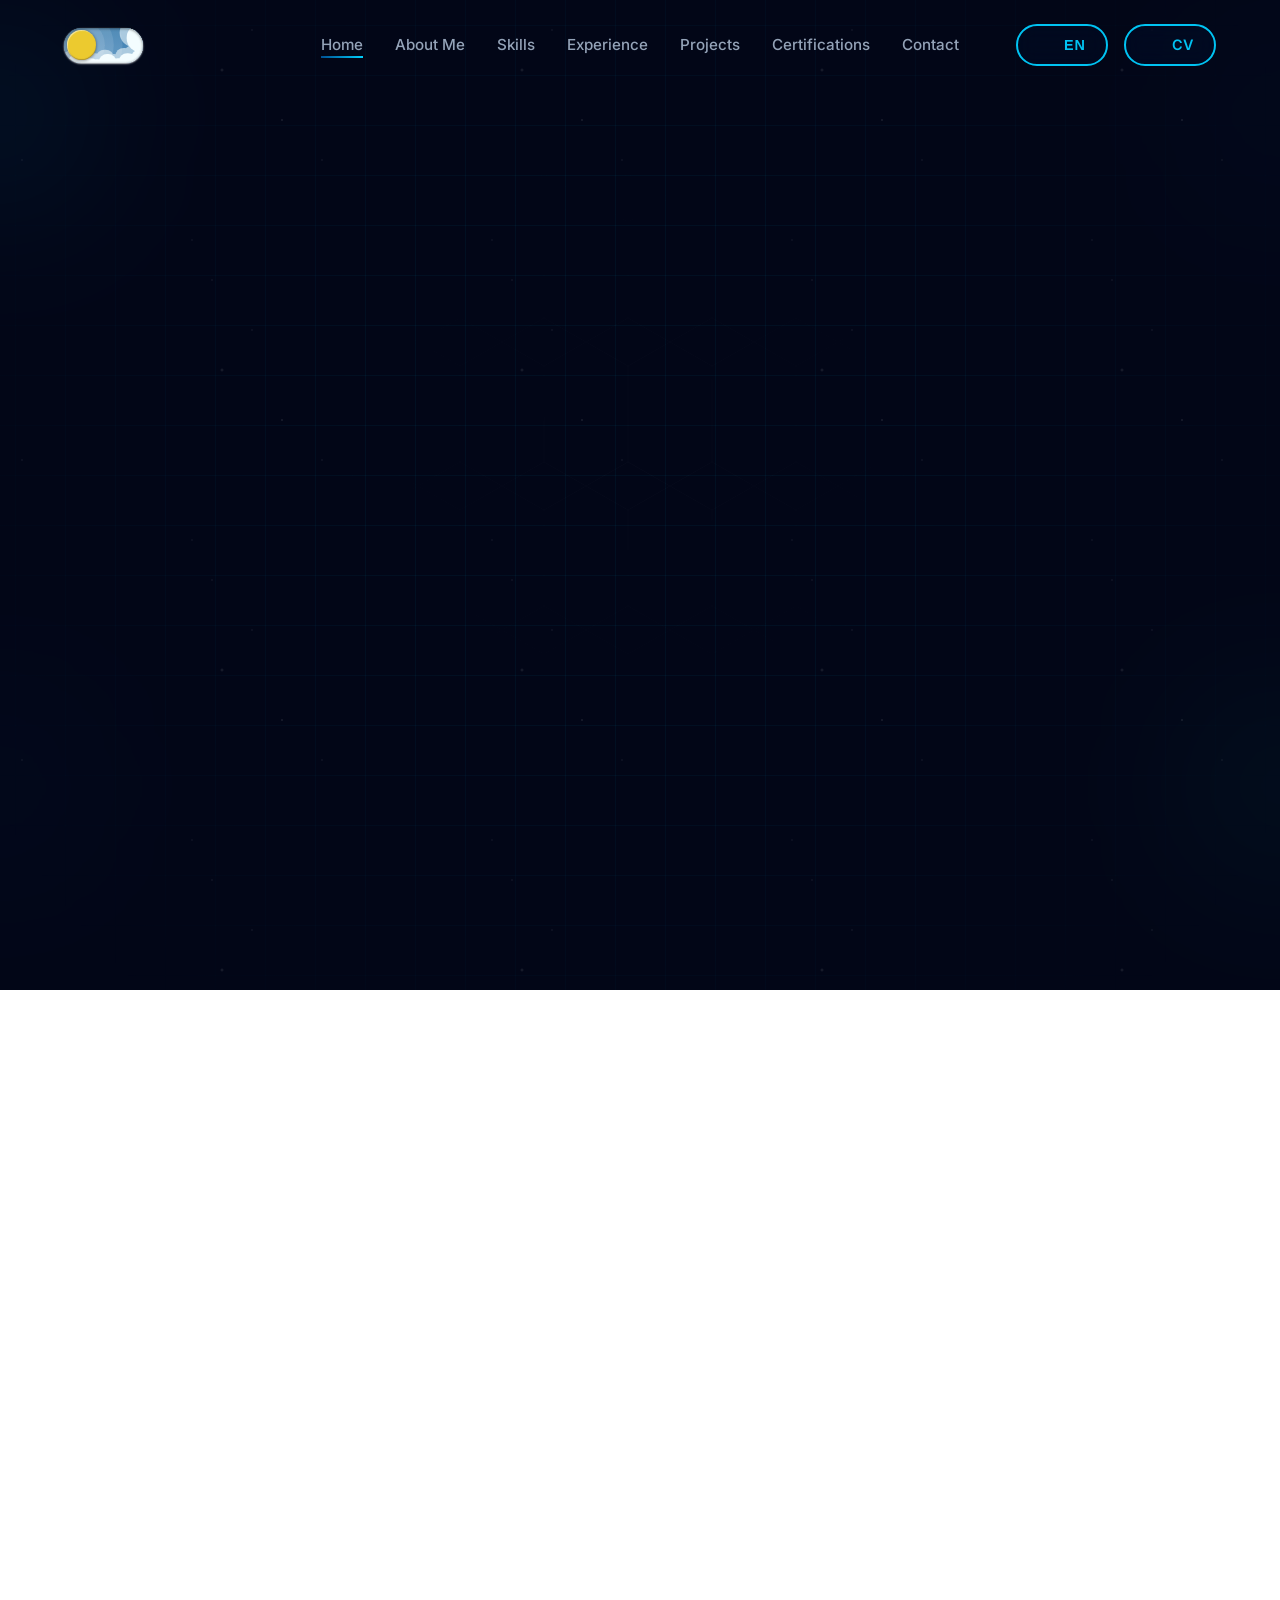
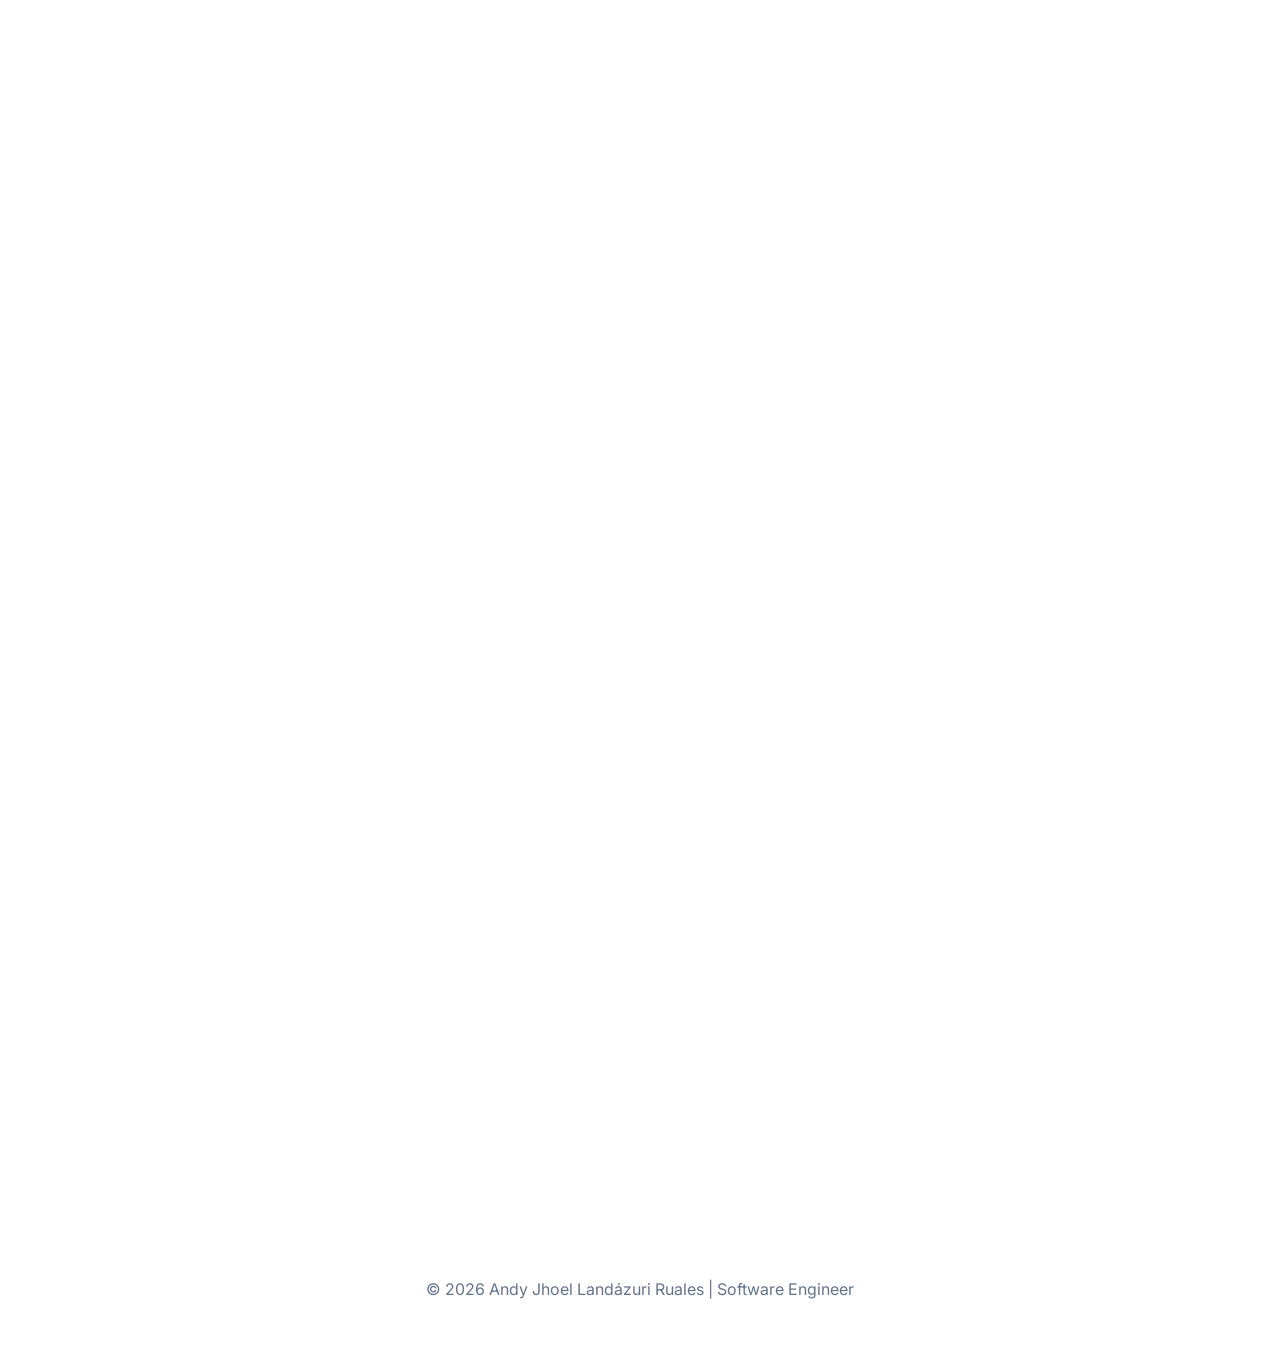
==== commit fd0229ff: "Corrección información" ====
--- a/index.html
+++ b/index.html
@@ -137,7 +137,8 @@
         <!--                  HERO SECTION                  -->
         <!-- ============================================== -->
         <section id="hero" class="hero anim-section anim-fade-up">
-            <div class="container hero-grid">
+            <div class="container">
+                <div class="hero-grid">
                 <div class="hero-content">
                     <h1 class="hero-title reveal" data-i18n="hero_title">
                         Welcome to<br>my <span class="accent-text">Portfolio</span><br>Website
@@ -169,7 +170,8 @@
                     </div>
                 </div>
             </div>
-        </section>
+        </div>
+    </section>
 
         <!-- About Section -->
         <!-- ============================================== -->
@@ -203,16 +205,6 @@
                         </div>
                     </div>
 
-                    <div class="bio-info-col reveal anim-fade-up">
-                        <div class="info-pill">
-                            <i data-lucide="languages"></i>
-                            <span data-i18n="info_english">English: B1 Level</span>
-                        </div>
-                        <div class="info-pill">
-                            <i data-lucide="car"></i>
-                            <span data-i18n="info_license">License: Type B</span>
-                        </div>
-                    </div>
 
                     <div class="about-btns anim-fade-up">
                         <a href="#skills" class="btn btn-primary btn-sm">
@@ -267,6 +259,27 @@
                             </div>
                         </div>
                     </a>
+
+                    <!-- Personal Credentials Row (New) -->
+                    <div class="stat-link-h noclick">
+                        <div class="stat-card-h anim-fade-up">
+                            <div class="stat-icon-h"><i data-lucide="languages"></i></div>
+                            <div class="stat-info-h">
+                                <span class="stat-label-h" data-i18n="stat_english_label">English Proficiency</span>
+                                <p class="stat-desc-h" data-i18n="stat_english_desc">B1 Level</p>
+                            </div>
+                        </div>
+                    </div>
+
+                    <div class="stat-link-h noclick">
+                        <div class="stat-card-h anim-fade-up">
+                            <div class="stat-icon-h"><i data-lucide="car"></i></div>
+                            <div class="stat-info-h">
+                                <span class="stat-label-h" data-i18n="stat_license_label">Driver's License</span>
+                                <p class="stat-desc-h" data-i18n="stat_license_desc">Type B</p>
+                            </div>
+                        </div>
+                    </div>
                 </div>
             </div>
         </section>
--- a/style.css
+++ b/style.css
@@ -1058,7 +1058,7 @@
 
 @media (max-width: 1200px) {
     .about-main-grid {
-        grid-template-columns: 1fr 0.8fr;
+        grid-template-columns: 1fr 1fr;
         grid-template-areas:
             "greeting photo"
             "bio photo"
@@ -1078,6 +1078,48 @@
 }
 
 @media (max-width: 992px) {
+    /* Hero Center Fix */
+    .hero-grid {
+        display: flex !important;
+        flex-direction: column !important;
+        text-align: center !important;
+        gap: 3rem !important;
+    }
+
+    .hero-content {
+        align-items: center !important;
+        text-align: center !important;
+        max-width: 100% !important;
+        padding: 0 !important;
+    }
+
+    .hero-description {
+        margin-left: auto !important;
+        margin-right: auto !important;
+    }
+
+    .hero-actions {
+        justify-content: center !important;
+        width: 100% !important;
+    }
+
+    .hero-tags {
+        justify-content: center !important;
+    }
+
+    .hero-visual {
+        order: 2 !important;
+        width: 100% !important;
+        display: flex !important;
+        justify-content: center !important;
+    }
+
+    .hero-visual-dotlottie {
+        transform: scale(1.1) !important;
+        margin: 0 auto !important;
+    }
+
+    /* About Center Fix */
     .about-main-grid {
         display: flex !important;
         flex-direction: column !important;
@@ -1086,7 +1128,7 @@
         align-items: center !important;
         width: 100% !important;
     }
-    
+
     .bio-greeting {
         order: 1 !important;
         display: block !important;
@@ -1117,65 +1159,19 @@
         margin-bottom: 1.2rem !important;
     }
 
-    .bio-info-col {
+    .about-btns {
         order: 4 !important;
-        display: flex !important;
-        flex-direction: column !important;
-        align-items: center !important;
-        gap: 1rem !important;
-        border: none !important;
-        padding: 0 !important;
-        margin: 1.5rem auto !important;
-    }
-
-    .about-btns {
-        order: 5 !important;
         display: flex !important;
         justify-content: center !important;
         flex-wrap: wrap !important;
         gap: 1rem !important;
         margin: 2rem auto !important;
-    }
-}
-
-/* --- Bio Info Pills --- */
-.bio-info-pills {
-    display: flex;
-    flex-wrap: wrap;
-    gap: 1rem;
-    margin-top: 2rem;
-}
-
-.info-pill {
-    display: flex;
-    align-items: center;
-    gap: 0.6rem;
-    padding: 0.5rem 1.1rem;
-    background: rgba(255, 255, 255, 0.03);
-    border: 1px solid rgba(255, 255, 255, 0.08);
-    border-radius: 100px;
-    font-size: 0.78rem;
-    font-weight: 600;
-    color: var(--text-secondary);
-    transition: all 0.3s ease;
-    backdrop-filter: blur(10px);
-    white-space: nowrap;
-    width: max-content;
-}
-
-.info-pill:hover {
-    background: rgba(56, 189, 248, 0.1);
-    border-color: var(--accent-primary);
-    color: var(--text-primary);
-    transform: translateY(-2px);
-    box-shadow: 0 5px 15px rgba(0, 0, 0, 0.2);
-}
-
-.info-pill i {
-    width: 16px;
-    height: 16px;
-    color: var(--accent-primary);
-}
+        width: 100% !important;
+    }
+}
+
+/* Deprecated Info Pills - Removed */
+
 
 [data-theme="light"] .info-pill {
     background: rgba(14, 89, 194, 0.05);
@@ -1761,12 +1757,12 @@
     overflow: hidden;
 }
 
+
 .hero-grid {
     display: grid;
-    grid-template-columns: 1.15fr 0.85fr;
+    grid-template-columns: 1fr 1fr;
     gap: 4rem;
     align-items: center;
-    width: 100%;
 }
 
 .hero-content {
@@ -2033,8 +2029,8 @@
     max-height: 75vh;
     mix-blend-mode: screen;
     opacity: 0.95;
-    transform: scale(1.7) translateX(140px);
-    transform-origin: center right;
+    transform: scale(1.1);
+    transform-origin: center center;
 }
 
 /* --- About Section --- */
@@ -2059,10 +2055,9 @@
         "bio photo"
         "info photo"
         "btns photo";
-    gap: 1.5rem 2rem;
-    align-items: start;
+    gap: 4rem;
+    align-items: center;
     margin-bottom: 6rem;
-    width: 100%;
 }
 
 @media (min-width: 1400px) {
@@ -2087,7 +2082,8 @@
     grid-area: bio;
     display: flex;
     flex-direction: column;
-    min-width: 450px;
+    min-width: 0;
+    width: 100%;
 }
 
 .about-btns {
@@ -2195,20 +2191,36 @@
 
 
 .about-stats-horizontal {
-    display: grid;
-    grid-template-columns: repeat(3, 1fr);
-    gap: 4rem;
+    display: flex;
+    flex-wrap: wrap;
+    justify-content: center;
+    gap: 2.5rem;
+    margin-top: 4rem;
+}
+
+.stat-link-h {
+    flex: 1 1 300px;
+    width: 100%;
+    max-width: 320px;
+    text-decoration: none;
+    min-width: 0;
+}
+
+.stat-link-h.noclick {
+    cursor: default;
 }
 
 .stat-card-h {
     display: flex;
     align-items: center;
     gap: 1.5rem;
-    padding: 2rem;
+    padding: 1.8rem 1.5rem;
     background: var(--glass-bg);
     border: 1px solid var(--glass-border);
     border-radius: 1.25rem;
     transition: all 0.3s ease;
+    height: 100%;
+    min-height: 135px;
 }
 
 .stat-card-h:hover {
@@ -3605,8 +3617,9 @@
     }
 
     .about-stats-horizontal {
-        grid-template-columns: 1fr;
-        gap: 1.25rem;
+        flex-direction: column;
+        align-items: center;
+        gap: 1.5rem;
     }
 }
 
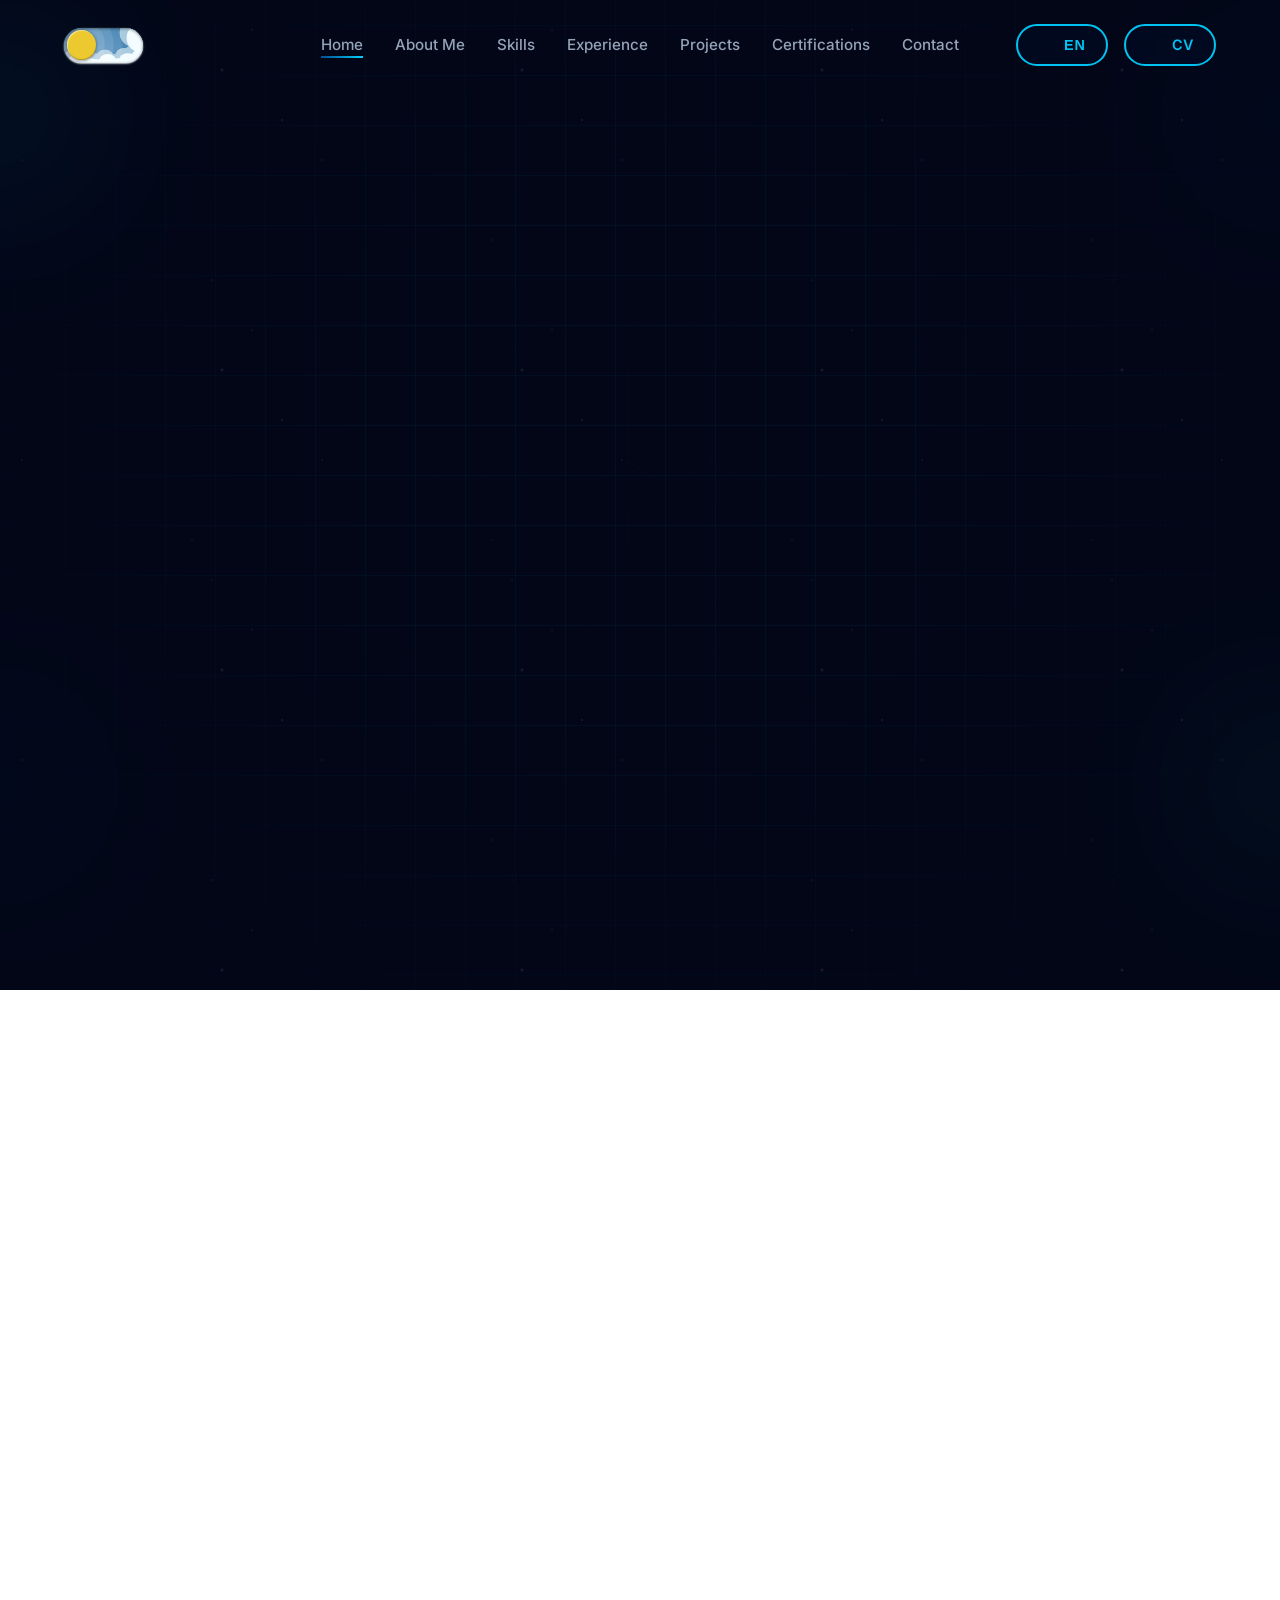
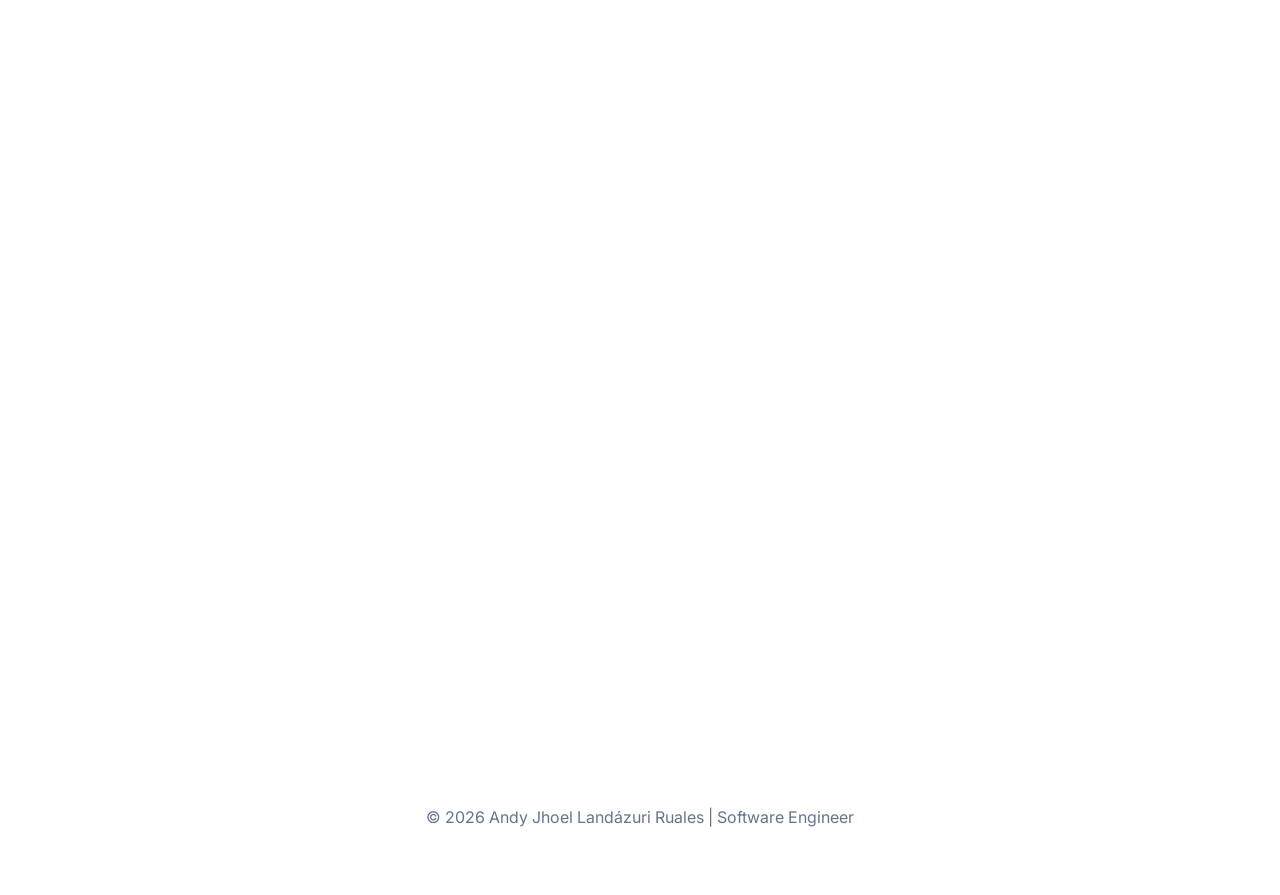
==== commit ec389075: "Corrección final" ====
--- a/index.html
+++ b/index.html
@@ -1207,7 +1207,7 @@
             <div class="container">
                 <div class="contact-split-layout reveal">
                     <div class="contact-info-column">
-                        <div class="connect-card glass-card align-left reveal">
+                        <div class="connect-card glass-card align-center reveal">
                             <div class="card-header-dashboard">
                                 <span class="mini-label main-contact-label" data-i18n="contact_label">LET'S WORK
                                     TOGETHER</span>
--- a/style.css
+++ b/style.css
@@ -79,6 +79,31 @@
     --tech-accent: #ffffff;
 }
 
+/* === 2. BASE & RESET === */
+*,
+*::before,
+*::after {
+    margin: 0;
+    padding: 0;
+    box-sizing: border-box;
+}
+
+html,
+body {
+    overflow-x: hidden;
+    width: 100%;
+    position: relative;
+    scroll-behavior: smooth;
+}
+
+body {
+    background: var(--bg-primary);
+    color: var(--text-primary);
+    font-family: 'Inter', system-ui, -apple-system, sans-serif;
+    line-height: 1.5;
+    -webkit-font-smoothing: antialiased;
+}
+
 /* ================================================================
    LIGHT MODE — UNIFIED DESIGN SYSTEM v2.0
    Base: Steel Lead (#b0bec5) | SaaS Premium | Zero Pure White
@@ -103,6 +128,7 @@
     --glass-bg: rgba(23, 26, 75, 0.347) !important;
 }
 
+
 [data-theme="light"] .mini-label {
     color: var(--accent-primary) !important;
     opacity: 1 !important;
@@ -504,23 +530,21 @@
     color: #38bdf8 !important;
 }
 
-/* --- Custom Scrollbar --- */
+/* --- Custom Scrollbar - Hidden for Clean Aesthetic --- */
 ::-webkit-scrollbar {
-    width: 8px;
-}
-
-::-webkit-scrollbar-track {
-    background: var(--bg-primary);
+    width: 0px;
+    background: transparent;
+}
+
+* {
+    scrollbar-width: none;
+    /* Firefox */
+    -ms-overflow-style: none;
+    /* IE/Edge */
 }
 
 ::-webkit-scrollbar-thumb {
-    background: var(--glass-border);
-    border-radius: 10px;
-    border: 2px solid var(--bg-primary);
-}
-
-::-webkit-scrollbar-thumb:hover {
-    background: var(--accent-primary);
+    background: transparent;
 }
 
 * {
@@ -964,8 +988,9 @@
 /* --- Layout Utilities --- */
 .container {
     max-width: var(--max-width);
-    margin: 0 auto;
+    margin: 0 auto !important;
     padding: 0 1.5rem;
+    width: 100%;
 }
 
 .section {
@@ -1057,6 +1082,11 @@
 }
 
 @media (max-width: 1200px) {
+    .container {
+        padding: 0 4rem !important;
+        /* Move content away from edges for better centering */
+    }
+
     .about-main-grid {
         grid-template-columns: 1fr 1fr;
         grid-template-areas:
@@ -1064,7 +1094,7 @@
             "bio photo"
             "info photo"
             "btns photo";
-        gap: 2rem;
+        gap: 3rem;
     }
 
     .bio-info-col {
@@ -1077,7 +1107,8 @@
     }
 }
 
-@media (max-width: 992px) {
+@media (max-width: 1350px) {
+
     /* Hero Center Fix */
     .hero-grid {
         display: flex !important;
@@ -1116,7 +1147,29 @@
 
     .hero-visual-dotlottie {
         transform: scale(1.1) !important;
+        /* Maintaining the exact desktop scale when centered */
         margin: 0 auto !important;
+    }
+
+    /* Elegant Thin Stat Cards on Responsive */
+    .stat-card-h {
+        padding: 0.8rem 1.2rem !important;
+        min-height: 85px !important;
+        gap: 1.2rem !important;
+    }
+
+    .stat-icon-h {
+        width: 42px !important;
+        height: 42px !important;
+        font-size: 1.4rem !important;
+    }
+
+    .stat-number-h {
+        font-size: 1.25rem !important;
+    }
+
+    .stat-label-h {
+        font-size: 0.75rem !important;
     }
 
     /* About Center Fix */
@@ -1167,6 +1220,35 @@
         gap: 1rem !important;
         margin: 2rem auto !important;
         width: 100% !important;
+    }
+
+    .hero-visual,
+    .about-photo {
+        justify-content: center !important;
+        /* Center on mobile */
+    }
+
+    /* Target mobile specifically for even lower height */
+}
+
+@media (max-width: 768px) {
+    .stat-card-h {
+        padding: 0.8rem 1.25rem !important;
+        min-height: 0 !important; /* Allow it to be as thin as possible */
+        height: auto !important;
+        flex-direction: row !important; /* Force horizontal layout for 'thin' look */
+        align-items: center !important;
+        gap: 1rem !important;
+    }
+
+    .stat-icon-h {
+        width: 42px !important;
+        height: 42px !important;
+        font-size: 1.4rem !important;
+    }
+
+    .stat-info-h {
+        text-align: left !important;
     }
 }
 
@@ -1747,29 +1829,37 @@
 
 /* --- Hero Section --- */
 .hero {
-    min-height: 85vh;
+    min-height: 90vh;
+    /* Increased height for bigger visual */
     display: flex;
     align-items: center;
     position: relative;
     padding-top: 220px;
     padding-bottom: var(--section-padding);
     background: transparent;
-    overflow: hidden;
+    overflow: visible;
+    /* Allow the massive robot scale to breathe */
 }
 
 
 .hero-grid {
-    display: grid;
-    grid-template-columns: 1fr 1fr;
+    display: flex;
+    flex-wrap: wrap;
     gap: 4rem;
     align-items: center;
+    justify-content: center;
+    width: 100%;
 }
 
 .hero-content {
     display: flex;
     flex-direction: column;
     justify-content: center;
-    max-width: 600px;
+    flex: 1 1 550px;
+    /* Take available space, but don't shrink below 550px if possible */
+    max-width: 700px;
+    padding-left: 0;
+    /* Resetting nudge to use margin for precision */
     z-index: 10;
 }
 
@@ -1795,7 +1885,8 @@
 .hero-description {
     font-size: 1.05rem;
     color: var(--text-secondary);
-    max-width: 580px;
+    max-width: 800px;
+    /* Significant widening */
     line-height: 1.75;
     opacity: 0.9;
     margin-bottom: 2rem;
@@ -1879,6 +1970,20 @@
 
 .hero .hero-visual.reveal {
     transition-delay: 0.7s;
+    display: flex;
+    justify-content: center;
+    flex: 0 0 400px;
+    /* Maintain the perfect 400px size */
+}
+
+.visual-container {
+    width: 350px;
+    height: 350px;
+    display: flex;
+    align-items: center;
+    justify-content: center;
+    position: relative;
+    pointer-events: none;
 }
 
 /* --- Available For New Project Button --- */
@@ -2024,13 +2129,14 @@
 }
 
 .hero-visual-dotlottie {
-    width: 100%;
-    height: auto;
-    max-height: 75vh;
+    width: 400px !important;
+    height: 400px !important;
     mix-blend-mode: screen;
-    opacity: 0.95;
+    opacity: 0.98;
     transform: scale(1.1);
+    /* Removed horizontal nudge for better centering when wrapped */
     transform-origin: center center;
+    display: block;
 }
 
 /* --- About Section --- */
@@ -2055,7 +2161,8 @@
         "bio photo"
         "info photo"
         "btns photo";
-    gap: 4rem;
+    gap: 3rem;
+    /* Cohesive gap */
     align-items: center;
     margin-bottom: 6rem;
 }
@@ -2096,7 +2203,8 @@
 .about-photo {
     grid-area: photo;
     display: flex;
-    justify-content: center;
+    justify-content: flex-end;
+    /* Align photo to the right edge */
     align-items: center;
     margin-top: 2rem;
 }
@@ -3109,8 +3217,8 @@
     opacity: 0.8;
 }
 
-.connect-card.align-left {
-    text-align: left;
+.connect-card.align-center {
+    text-align: center;
 }
 
 /* New Modern Header Layout */
@@ -3566,6 +3674,12 @@
     z-index: 1001;
     padding: 0.5rem;
     transition: var(--transition-base);
+    /* Center the icons */
+    display: none; /* Default hidden */
+    align-items: center;
+    justify-content: center;
+    width: 45px;
+    height: 45px;
 }
 
 .mobile-nav-toggle .close-icon {
@@ -3662,7 +3776,7 @@
     }
 
     .mobile-nav-toggle {
-        display: block;
+        display: flex; /* Changed from block to flex for centering */
         justify-self: end;
     }
 
@@ -3683,13 +3797,13 @@
         flex-direction: column;
         align-items: center;
         gap: 1.2rem;
-        margin-top: auto;
+        margin-top: 2rem; /* Reduced margin for closer integration */
         padding-bottom: 4rem;
         width: 100%;
-        padding-top: 2rem;
-        border-top: 1px solid rgba(255, 255, 255, 0.08);
-        background: rgba(10, 11, 15, 0.4);
-        backdrop-filter: blur(20px);
+        padding-top: 0; /* Removing top padding */
+        border-top: none; /* Removing visual separator */
+        background: transparent; /* Seamless integration */
+        backdrop-filter: none;
     }
 
     /* Staggered Animations for unified container children */
@@ -3787,6 +3901,20 @@
 
     [data-theme="light"] .nav-menu-wrapper.mobile-active .nav-cv-wrapper .nav-btn-pill i {
         color: #0e59c2 !important;
+    }
+
+    .mobile-nav-toggle[aria-expanded="true"] {
+        position: fixed !important;
+        top: 2rem !important;
+        right: 0 !important;
+        width: 80% !important; /* Match drawer width */
+        max-width: 300px !important; /* Match drawer max-width */
+        display: flex !important;
+        justify-content: center !important;
+        align-items: center !important;
+        background: transparent !important;
+        transform: none !important;
+        z-index: 1002;
     }
 
     .mobile-nav-toggle[aria-expanded="true"] .menu-icon {
@@ -3860,15 +3988,26 @@
     }
 
     /* Certifications Mobile Refinement */
+    .cert-carousel-wrapper {
+        padding: 0 10px !important; /* Drastically reduced to give max space to cards */
+        margin: 1rem 0 2rem !important;
+    }
+
+    .cert-swiper {
+        padding: 3rem 0.2rem 5rem 0.2rem !important; /* Minimized horizontal padding */
+        width: 100% !important;
+    }
+
     .cert-card {
-        min-height: 280px !important;
+        min-height: 250px !important;
         aspect-ratio: auto !important;
-        padding: 1.8rem 1.2rem !important;
+        padding: 1.5rem 1.25rem !important;
+        width: 100% !important;
     }
 
     .cert-title {
-        font-size: 1.4rem !important;
-        line-height: 1.3;
+        font-size: 1.1rem !important;
+        line-height: 1.4;
         margin-bottom: 0.8rem;
     }
 
@@ -3878,18 +4017,16 @@
 
     .cert-carousel-wrapper .swiper-button-next,
     .cert-carousel-wrapper .swiper-button-prev {
-        /* Restored arrows but made them smaller for mobile */
-        width: 35px;
-        height: 35px;
-    }
-
-    .cert-carousel-wrapper .swiper-button-next::after,
-    .cert-carousel-wrapper .swiper-button-prev::after {
-        font-size: 1rem;
-    }
+        /* Arrows smaller and closer to edges */
+        width: 32px;
+        height: 32px;
+    }
+
+    .cert-carousel-wrapper .swiper-button-prev { left: 0px !important; }
+    .cert-carousel-wrapper .swiper-button-next { right: 0px !important; }
 
     .cert-carousel-wrapper .swiper-pagination {
-        bottom: 0 !important;
+        bottom: -10px !important;
     }
 
     /* === Experience Timeline Mobile === */
@@ -3974,11 +4111,7 @@
         height: 300px;
     }
 
-    .stat-card-h {
-        padding: 1.25rem;
-        flex-direction: column;
-        text-align: center;
-    }
+    /* Removed conflicting/redundant stat-card-h override */
 }
 
 @media (prefers-reduced-motion: reduce) {
@@ -4838,6 +4971,8 @@
 }
 
 .main-contact-label {
+    display: block; /* Ensure it takes full width for centering */
+    text-align: center;
     font-size: 1rem;
     font-weight: 800;
     color: var(--accent-primary);
@@ -5287,6 +5422,67 @@
     }
 }
 
+/* ============================================================ */
+/* FINAL DEFINITIVE RESPONSIVE FIXES (Consolidated)             */
+/* ============================================================ */
+@media (max-width: 1350px) {
+    .about-stats-horizontal {
+        gap: 1rem !important; /* Tight vertical distance */
+        margin-top: 2rem !important;
+        display: flex !important;
+        flex-direction: column !important;
+        align-items: center !important;
+    }
+
+    .stat-link-h {
+        flex: 0 0 auto !important;
+        width: 100% !important;
+        max-width: 350px !important;
+        height: auto !important;
+        margin: 0 !important;
+    }
+
+    .stat-card-h {
+        padding: 0.8rem 1.25rem !important;
+        min-height: 100px !important; /* Uniform height for all cards */
+        height: 100% !important;
+        flex-direction: row !important; /* Keep it thin and horizontal */
+        align-items: center !important;
+        gap: 1.2rem !important;
+    }
+
+    .stat-icon-h {
+        width: 42px !important;
+        height: 42px !important;
+        font-size: 1.4rem !important;
+    }
+
+    .stat-info-h {
+        text-align: left !important;
+    }
+
+    .stat-number-h {
+        font-size: 1.25rem !important;
+    }
+
+    .stat-label-h {
+        font-size: 0.75rem !important;
+    }
+}
+
+@media (max-width: 768px) {
+    .stat-card-h {
+        padding: 0.7rem 1rem !important;
+        gap: 0.8rem !important;
+    }
+    
+    .stat-icon-h {
+        width: 38px !important;
+        height: 38px !important;
+        font-size: 1.2rem !important;
+    }
+}
+
 /* MOBILE ADJUSTMENTS */
 @media (max-width: 768px) {
     .contact-3d-column spline-viewer {
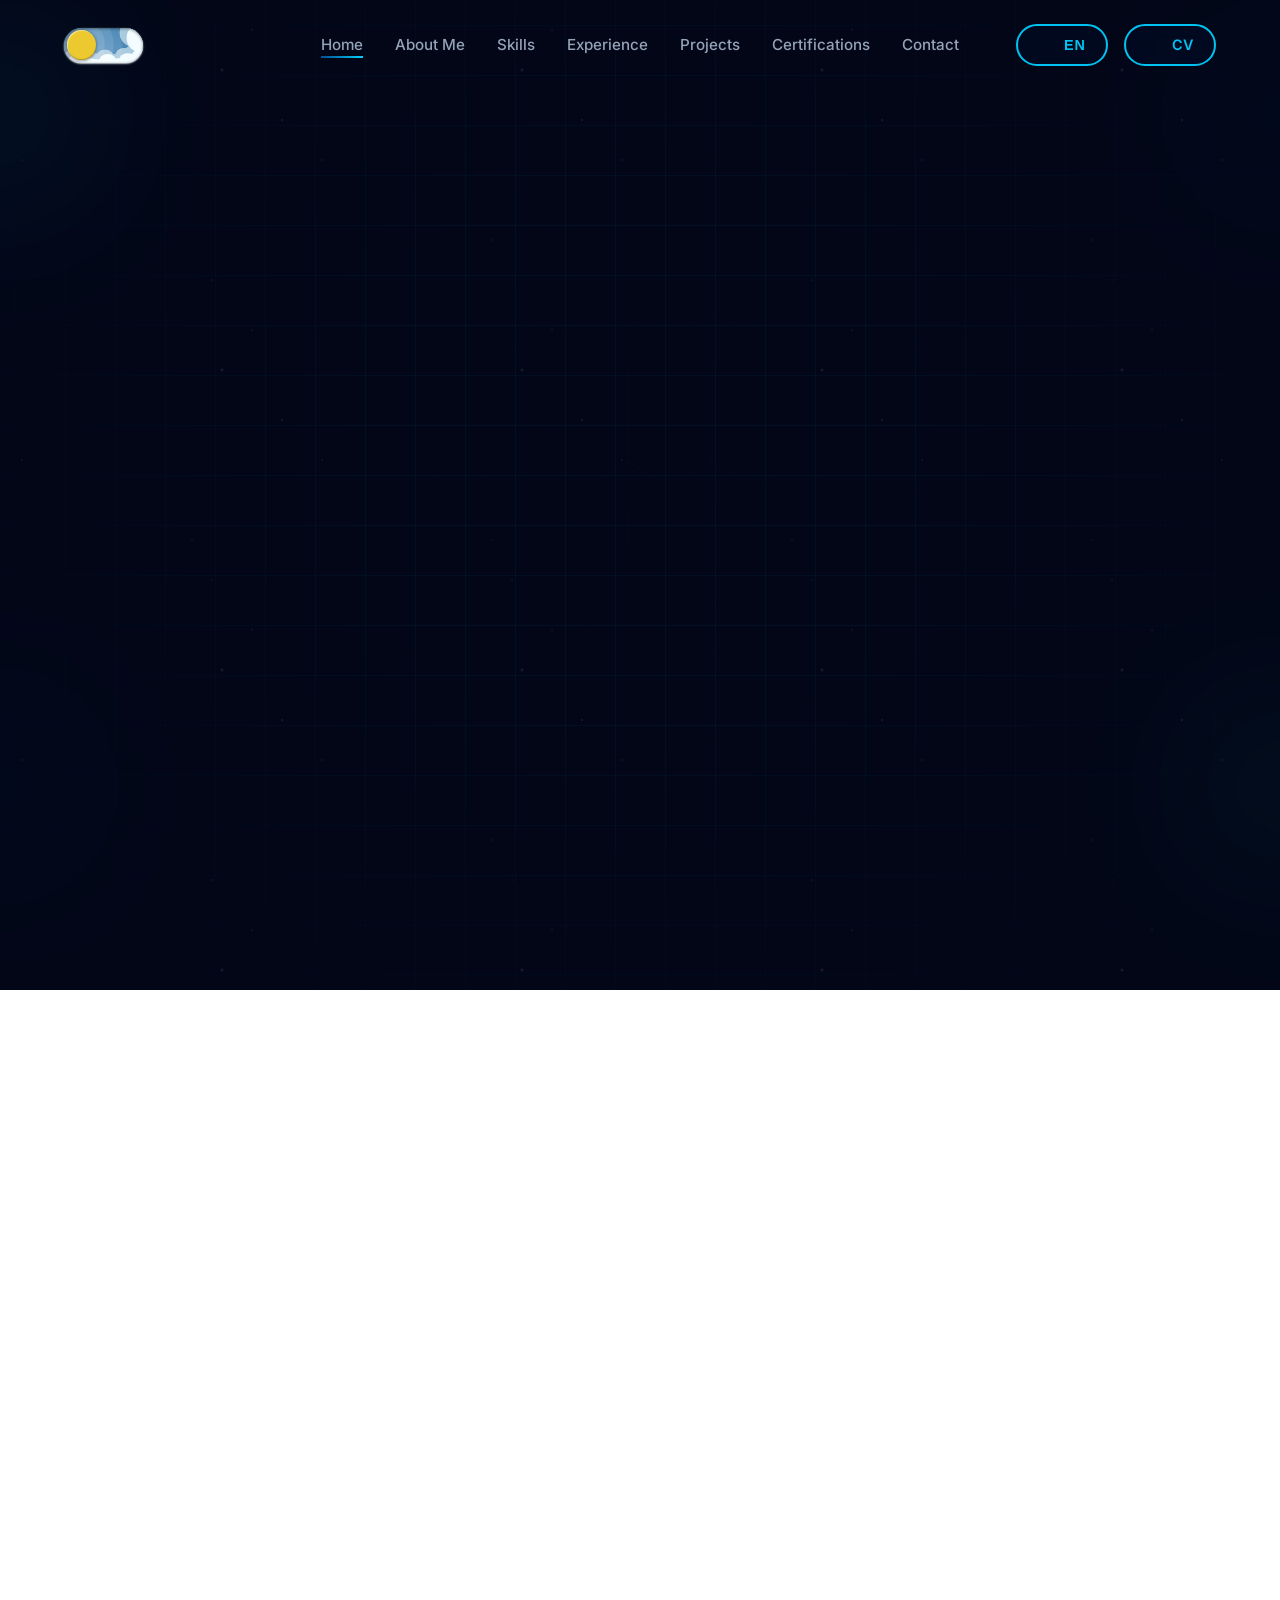
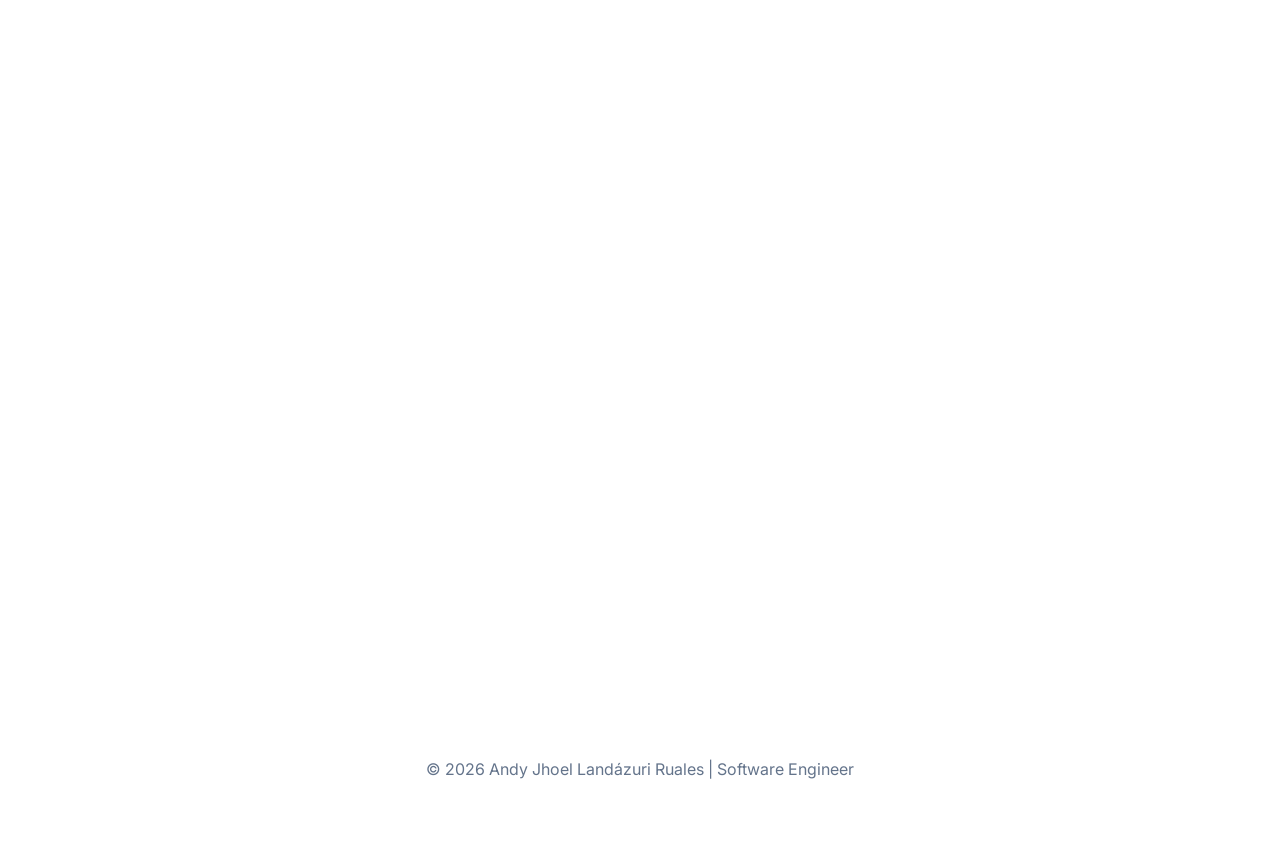
==== commit 1b65a3dd: "Fechas" ====
--- a/index.html
+++ b/index.html
@@ -120,8 +120,7 @@
                             <span id="lang-text">EN</span>
                         </button>
                         <!-- CV Download Button -->
-                        <a href="assets/CV.pdf" target="_blank" rel="noopener noreferrer"
-                            download="CV_Andy_Landazuri.pdf" class="nav-btn-pill">
+                        <a href="assets/CV.pdf" target="_blank" rel="noopener noreferrer" class="nav-btn-pill">
                             <i data-lucide="download"></i>
                             <span>CV</span>
                         </a>
@@ -139,39 +138,39 @@
         <section id="hero" class="hero anim-section anim-fade-up">
             <div class="container">
                 <div class="hero-grid">
-                <div class="hero-content">
-                    <h1 class="hero-title reveal" data-i18n="hero_title">
-                        Welcome to<br>my <span class="accent-text">Portfolio</span><br>Website
-                    </h1>
-                    <p class="hero-tagline reveal">
-                        <span id="typewriter"></span><span class="cursor">|</span>
-                    </p>
-                    <p class="hero-description reveal" data-i18n="hero_description">
-                        I design and implement technological solutions aimed at optimizing processes, analyzing
-                        information, and supporting decision-making.
-                    </p>
-                    <div class="hero-actions reveal">
-                        <a href="#projects" class="btn btn-primary" id="hero-projects-btn">
-                            <i data-lucide="layers" style="width: 18px; margin-right: 8px;"></i>
-                            <span data-i18n="hero_btn_projects">View Projects</span>
-                        </a>
-                        <a href="#contact" class="btn btn-outline" id="hero-contact-btn">
-                            <i data-lucide="mail" style="width: 18px; margin-right: 8px;"></i>
-                            <span data-i18n="hero_btn_contact">Contact Me</span>
-                        </a>
-                    </div>
-                </div>
-
-                <div class="hero-visual reveal">
-                    <div class="visual-container">
-                        <dotlottie-wc src="https://lottie.host/226311b9-dd5b-45ab-8701-5556a2938c04/dHWI9VlFxq.json"
-                            background="transparent" speed="1" loop autoplay
-                            class="hero-visual-dotlottie"></dotlottie-wc>
+                    <div class="hero-content">
+                        <h1 class="hero-title reveal" data-i18n="hero_title">
+                            Welcome to<br>my <span class="accent-text">Portfolio</span><br>Website
+                        </h1>
+                        <p class="hero-tagline reveal">
+                            <span id="typewriter"></span><span class="cursor">|</span>
+                        </p>
+                        <p class="hero-description reveal" data-i18n="hero_description">
+                            I design and implement technological solutions aimed at optimizing processes, analyzing
+                            information, and supporting decision-making.
+                        </p>
+                        <div class="hero-actions reveal">
+                            <a href="#projects" class="btn btn-primary" id="hero-projects-btn">
+                                <i data-lucide="layers" style="width: 18px; margin-right: 8px;"></i>
+                                <span data-i18n="hero_btn_projects">View Projects</span>
+                            </a>
+                            <a href="#contact" class="btn btn-outline" id="hero-contact-btn">
+                                <i data-lucide="mail" style="width: 18px; margin-right: 8px;"></i>
+                                <span data-i18n="hero_btn_contact">Contact Me</span>
+                            </a>
+                        </div>
+                    </div>
+
+                    <div class="hero-visual reveal">
+                        <div class="visual-container">
+                            <dotlottie-wc src="https://lottie.host/226311b9-dd5b-45ab-8701-5556a2938c04/dHWI9VlFxq.json"
+                                background="transparent" speed="1" loop autoplay
+                                class="hero-visual-dotlottie"></dotlottie-wc>
+                        </div>
                     </div>
                 </div>
             </div>
-        </div>
-    </section>
+        </section>
 
         <!-- About Section -->
         <!-- ============================================== -->
@@ -212,7 +211,7 @@
                             <span data-i18n="about_btn_skills">View Skills</span>
                         </a>
                         <a href="assets/CV.pdf" target="_blank" rel="noopener noreferrer"
-                            download="CV_Andy_Landazuri.pdf" class="btn btn-outline btn-sm">
+                            class="btn btn-outline btn-sm">
                             <i data-lucide="download"></i>
                             <span data-i18n="about_btn_cv">Download CV</span>
                         </a>
@@ -664,7 +663,7 @@
                     <!-- BI Project -->
                     <div class="timeline-item">
                         <div class="timeline-dot"></div>
-                        <span class="timeline-date" data-i18n="exp_airmax_date">June 2024 - March 2025</span>
+                        <span class="timeline-date" data-i18n="exp_airmax_date">June 2025 - March 2026</span>
                         <div class="timeline-content">
                             <h3 data-i18n="exp_airmax_title">Business Intelligence Project</h3>
                             <span class="role" data-i18n="exp_airmax_role">AIRMAXTELECOM S.A. â€” Degree Project</span>
@@ -686,7 +685,7 @@
                     <!-- Internships -->
                     <div class="timeline-item">
                         <div class="timeline-dot"></div>
-                        <span class="timeline-date" data-i18n="exp_flores_date">November 2023 - December 2023</span>
+                        <span class="timeline-date" data-i18n="exp_flores_date">November 2025 - December 2025</span>
                         <div class="timeline-content">
                             <h3 data-i18n="exp_flores_title">Internships â€” Commercial Area</h3>
                             <span class="role" data-i18n="exp_flores_role">Importadora Automotriz Flores</span>
@@ -1252,7 +1251,7 @@
                                             <span class="data-value">Calle de las Brevas E9-92 y Mariano Coronel -
                                                 Quito</span>
                                         </div>
-                                     </a>
+                                    </a>
                                 </div>
 
                                 <div class="dashboard-divider"></div>
--- a/style.css
+++ b/style.css
@@ -1122,6 +1122,7 @@
         text-align: center !important;
         max-width: 100% !important;
         padding: 0 !important;
+        margin-left: 0 !important;
     }
 
     .hero-description {
@@ -1859,7 +1860,8 @@
     /* Take available space, but don't shrink below 550px if possible */
     max-width: 700px;
     padding-left: 0;
-    /* Resetting nudge to use margin for precision */
+    margin-left: 2.5rem;
+    margin-top: -3rem;
     z-index: 10;
 }
 
@@ -3701,6 +3703,7 @@
     .hero-content {
         align-items: center;
         max-width: 100%;
+        margin-left: 0;
     }
 
     .hero-visual {
@@ -5030,6 +5033,7 @@
 .data-text {
     display: flex;
     flex-direction: column;
+    text-align: left;
 }
 
 .data-label {
@@ -5057,6 +5061,7 @@
     display: flex;
     flex-direction: column;
     gap: 0.5rem;
+    text-align: left;
 }
 
 .social-icon-row {
@@ -5158,6 +5163,10 @@
     transition: all 0.4s ease;
     box-shadow: inset 0 0 15px var(--green-glow);
     cursor: default;
+    display: flex;
+    flex-direction: column;
+    align-items: flex-start;
+    text-align: left;
 }
 
 .availability-info-card:hover {
@@ -5231,6 +5240,7 @@
     color: var(--text-secondary);
     line-height: 1.4;
     opacity: 0.85;
+    text-align: left;
 }
 
 /* Light Mode Overrides for Contact Visibility */
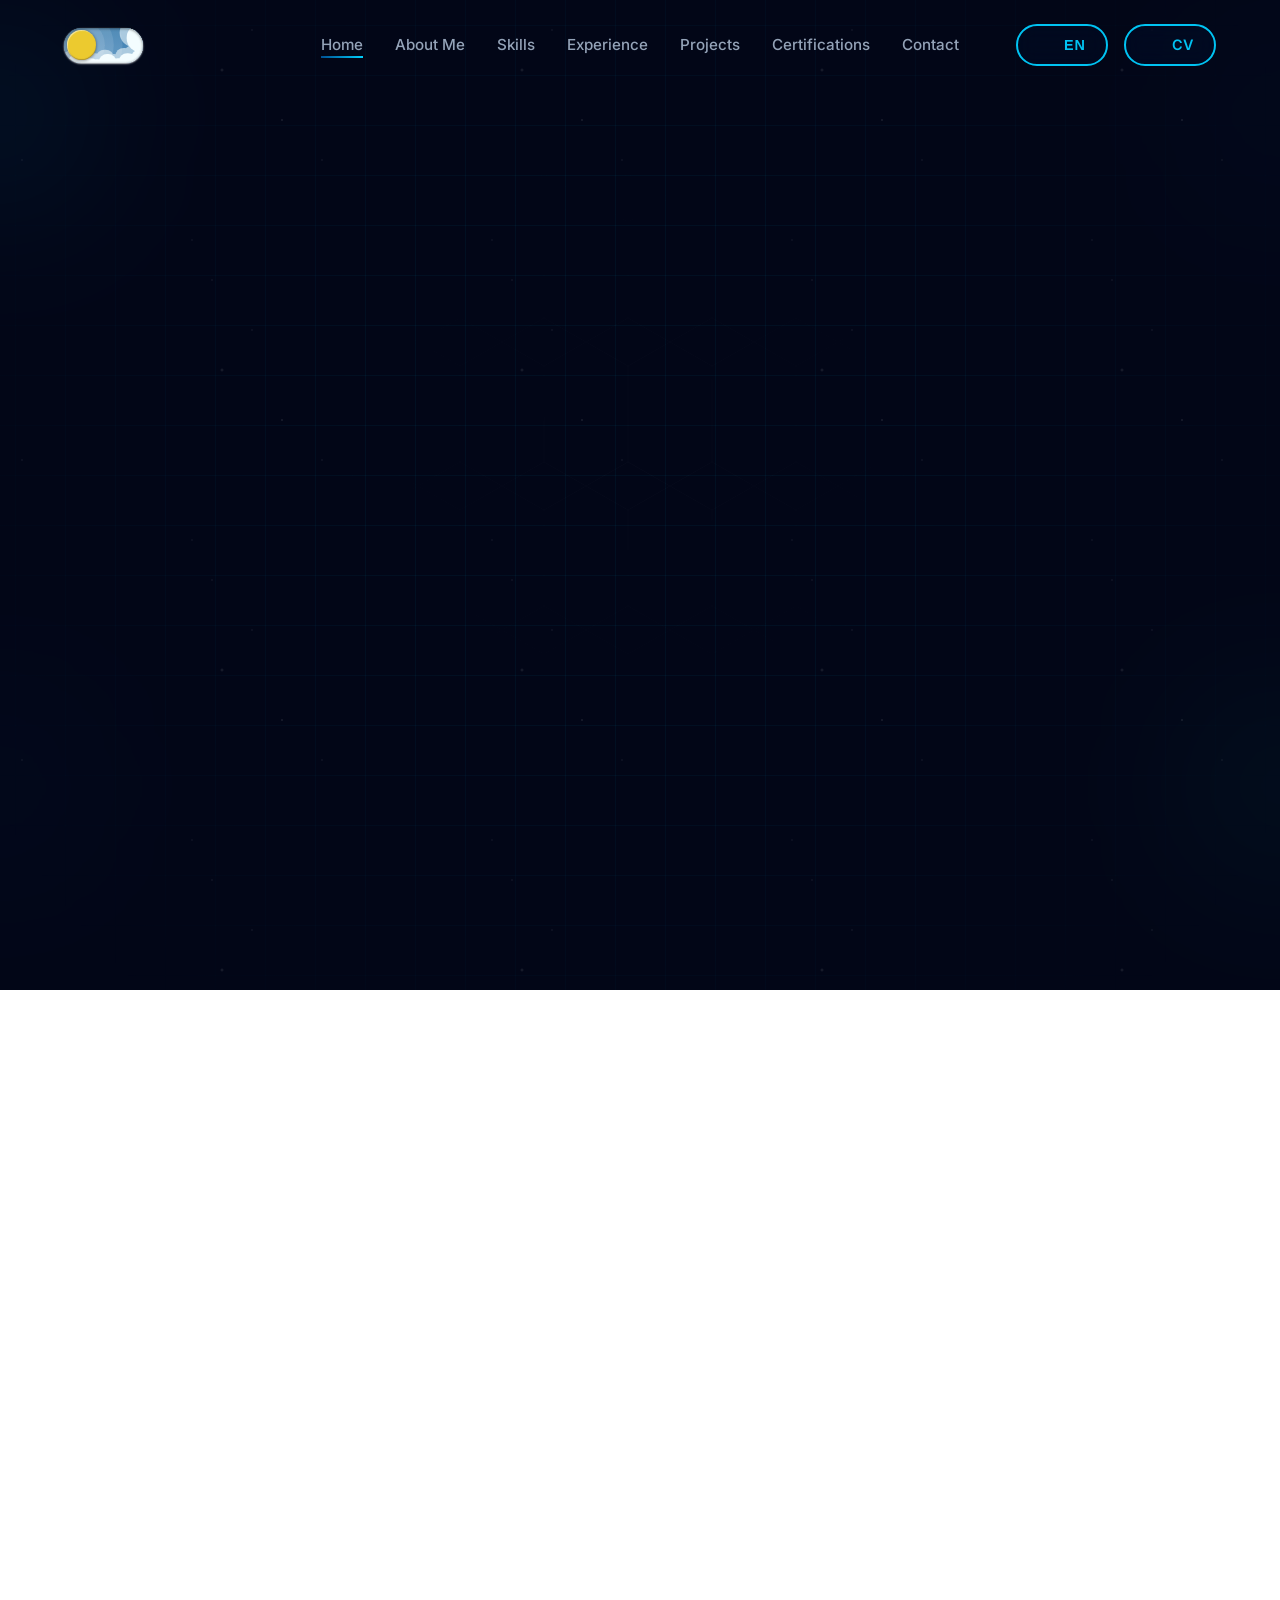
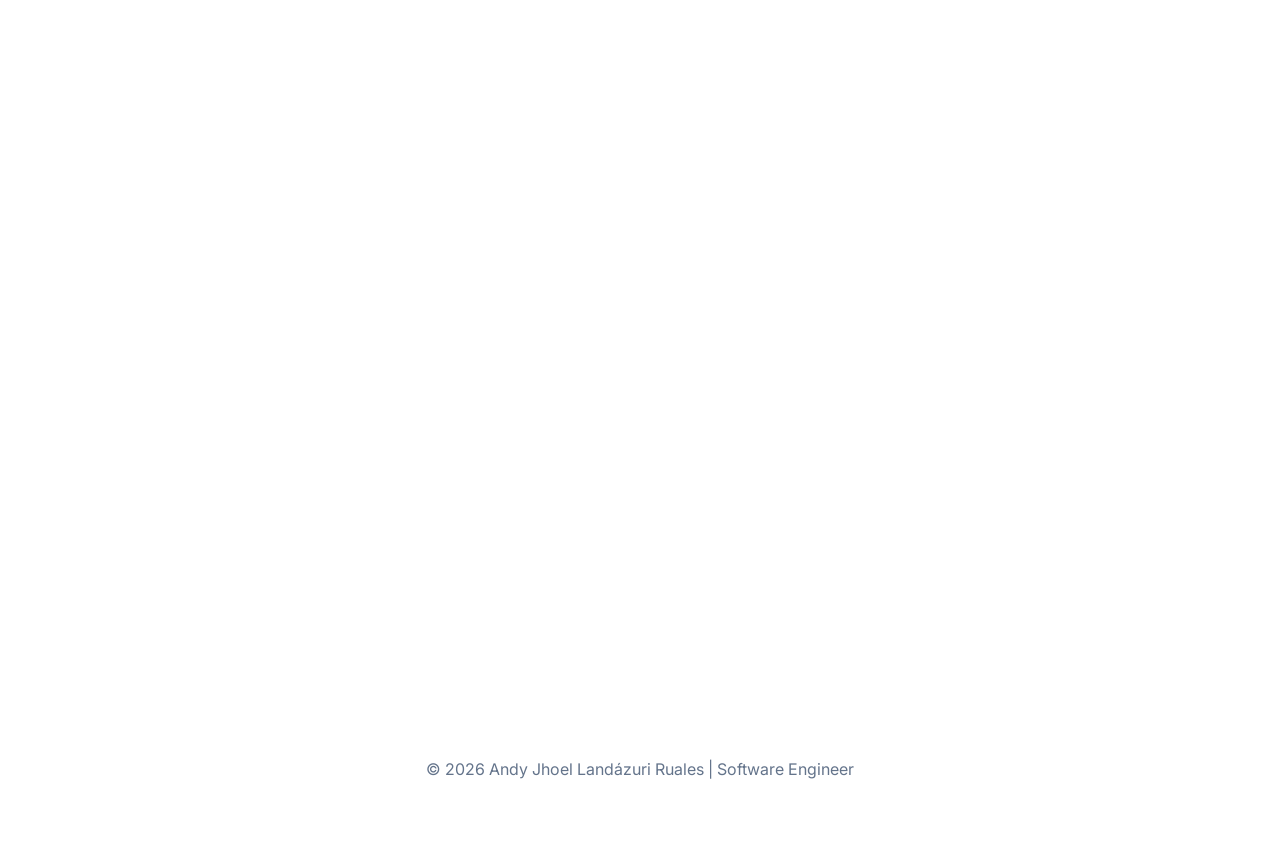
==== commit 5e1ac978: "Actualización fechas experiencia" ====
--- a/index.html
+++ b/index.html
@@ -252,7 +252,7 @@
                         <div class="stat-card-h anim-fade-up">
                             <div class="stat-icon-h"><i data-lucide="calendar"></i></div>
                             <div class="stat-info-h">
-                                <span class="stat-number-h">1+</span>
+                                <span class="stat-number-h">2+</span>
                                 <span class="stat-label-h" data-i18n="stat_exp_label">Years Experience</span>
                                 <p class="stat-desc-h" data-i18n="stat_exp_desc">Professional growth</p>
                             </div>
@@ -663,7 +663,7 @@
                     <!-- BI Project -->
                     <div class="timeline-item">
                         <div class="timeline-dot"></div>
-                        <span class="timeline-date" data-i18n="exp_airmax_date">June 2025 - March 2026</span>
+                        <span class="timeline-date" data-i18n="exp_airmax_date">December 2024 - February 2026</span>
                         <div class="timeline-content">
                             <h3 data-i18n="exp_airmax_title">Business Intelligence Project</h3>
                             <span class="role" data-i18n="exp_airmax_role">AIRMAXTELECOM S.A. â€” Degree Project</span>
